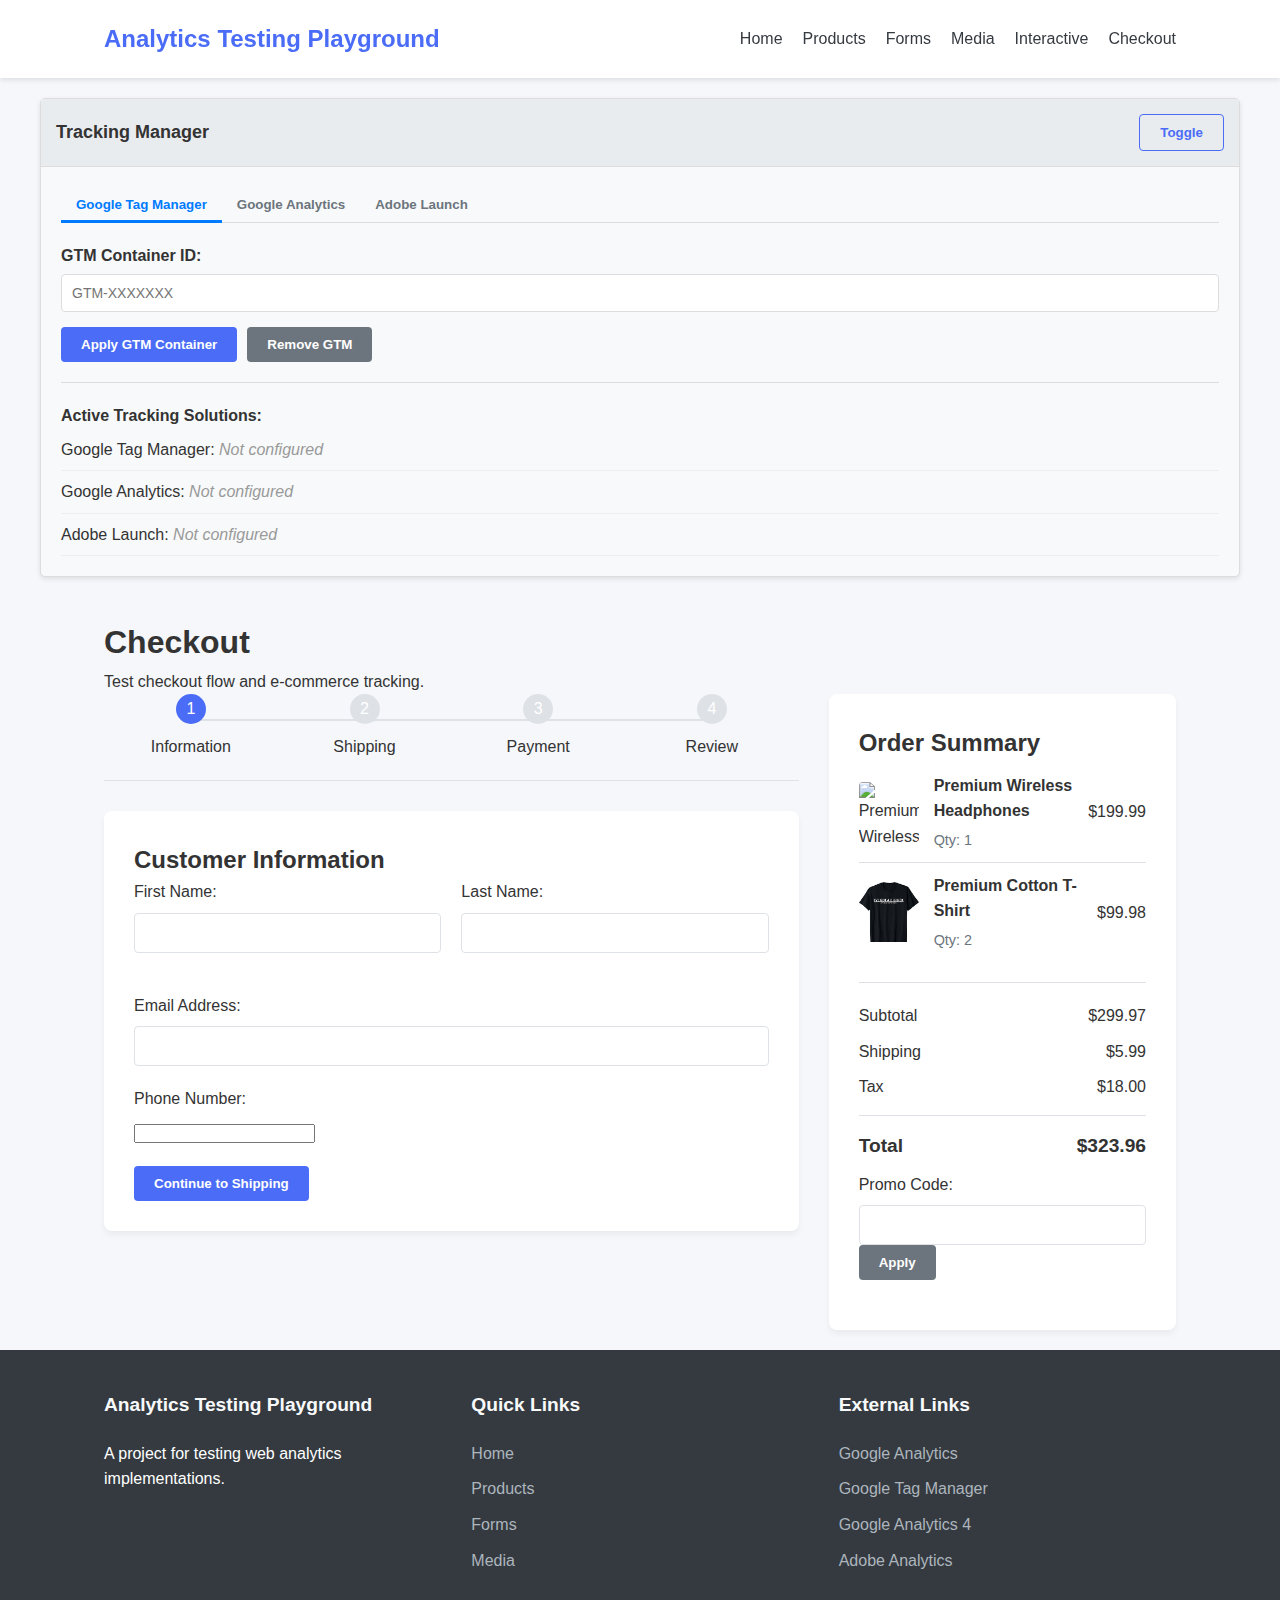
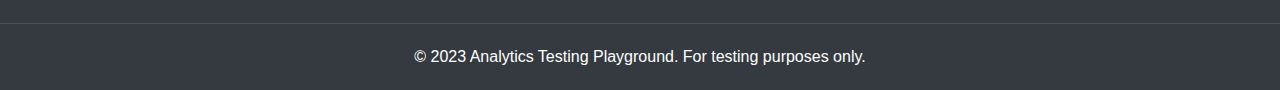
==== pages/checkout.html @ b7e125e6 "commit" ====
<!DOCTYPE html>
<html lang="en">

<head>
    <meta charset="UTF-8">
    <meta name="viewport" content="width=device-width, initial-scale=1.0">
    <title>Checkout - Analytics Testing Playground</title>
    <script>
        // Initialize dataLayer immediately at the top of the page
        window.dataLayer = window.dataLayer || [];

        // Add diagnostic push to verify dataLayer is working
        window.dataLayer.push({
            'event': 'page_init',
            'page_type': document.title || 'unknown'
        });

        // Override trackEvent function to provide visibility
        var originalTrackEvent;

        // Add the override after DOM is loaded
        document.addEventListener('DOMContentLoaded', function () {
            // Store original trackEvent function if it exists
            if (window.trackEvent) {
                originalTrackEvent = window.trackEvent;
            }

            // Create a diagnostic version that will show us exactly what's happening
            window.trackEvent = function (category, action, label) {
                console.log('🔍 DEBUG: trackEvent called with:', { category, action, label });

                // Always push to dataLayer regardless of cookie settings
                console.log('🔍 DEBUG: Pushing to dataLayer...');
                window.dataLayer.push({
                    'event': 'custom_event',
                    'event_category': category,
                    'event_action': action,
                    'event_label': label
                });
                console.log('🔍 DEBUG: dataLayer after push:', JSON.parse(JSON.stringify(window.dataLayer)));

                // Call original function if it existed
                if (originalTrackEvent) {
                    console.log('🔍 DEBUG: Calling original trackEvent...');
                    originalTrackEvent(category, action, label);
                }
            };

            console.log('🔍 DEBUG: trackEvent function overridden for diagnostics');
            console.log('🔍 DEBUG: Current dataLayer:', JSON.parse(JSON.stringify(window.dataLayer)));
        });
    </script>


    <link rel="stylesheet" href="../styles/main.css">
    <!-- Tracking Manager CSS -->
    <style>
        /* Tracking Manager Styles */
        .tracking-manager {
            background-color: #f8f9fa;
            border: 1px solid #ddd;
            border-radius: 5px;
            margin: 20px auto;
            max-width: 1200px;
            box-shadow: 0 2px 5px rgba(0, 0, 0, 0.1);
            font-family: Arial, sans-serif;
        }

        .tracking-manager-header {
            background-color: #e9ecef;
            padding: 15px;
            border-bottom: 1px solid #ddd;
            display: flex;
            justify-content: space-between;
            align-items: center;
        }

        .tracking-manager-header h2 {
            margin: 0;
            font-size: 18px;
            color: #333;
        }

        .tracking-manager-content {
            padding: 20px;
        }

        .tracking-manager .tabs {
            margin-bottom: 20px;
        }

        .tracking-manager .tab-nav {
            display: flex;
            border-bottom: 1px solid #ddd;
            margin-bottom: 20px;
        }

        .tracking-manager .tab-button {
            background: none;
            border: none;
            padding: 10px 15px;
            cursor: pointer;
            font-weight: bold;
            color: #6c757d;
            position: relative;
        }

        .tracking-manager .tab-button.active {
            color: #007bff;
        }

        .tracking-manager .tab-button.active::after {
            content: '';
            position: absolute;
            bottom: -1px;
            left: 0;
            right: 0;
            height: 3px;
            background-color: #007bff;
        }

        .tracking-manager .tab-content {
            display: none;
        }

        .tracking-manager .tab-content.active {
            display: block;
        }

        .tracking-manager .form-group {
            margin-bottom: 15px;
        }

        .tracking-manager label {
            display: block;
            margin-bottom: 5px;
            font-weight: bold;
        }

        .tracking-manager input[type="text"] {
            width: 100%;
            padding: 10px;
            border: 1px solid #ddd;
            border-radius: 4px;
            font-size: 14px;
        }

        .tracking-manager .form-actions {
            display: flex;
            gap: 10px;
            margin-top: 15px;
        }

        .tracking-manager-status {
            margin-top: 20px;
            padding-top: 20px;
            border-top: 1px solid #ddd;
        }

        .tracking-manager-status h3 {
            margin-top: 0;
            font-size: 16px;
        }

        .tracking-manager-status ul {
            list-style: none;
            padding: 0;
        }

        .tracking-manager-status li {
            padding: 8px 0;
            border-bottom: 1px solid #eee;
        }

        .tracking-manager-status span {
            font-style: italic;
            color: #999;
        }
    </style>

    <!-- Tracking Manager JS -->
    <script>
        // Tracking Manager for Analytics Testing Playground
        (function () {
            // Initialize tracking manager after DOM is fully loaded
            document.addEventListener('DOMContentLoaded', function () {
                initTrackingManager();
            });

            function initTrackingManager() {
                // Insert tracking management UI after header
                insertTrackingManagerUI();

                // Load previously saved tracking configurations
                loadTrackingConfigurations();

                // Initialize event listeners
                initEventListeners();

                // Initialize Adobe Client Data Layer if it doesn't exist
                if (typeof adobeDataLayer === 'undefined') {
                    window.adobeDataLayer = window.adobeDataLayer || [];
                }

                // Initialize dataLayer if it doesn't exist
                if (typeof dataLayer === 'undefined') {
                    window.dataLayer = window.dataLayer || [];
                }
            }

            function insertTrackingManagerUI() {
                const header = document.querySelector('header');
                if (!header) return;

                const trackingManagerHTML = `
                <div id="tracking-manager" class="tracking-manager">
                    <div class="tracking-manager-header">
                        <h2>Tracking Manager</h2>
                        <button id="toggle-tracking-manager" class="btn tertiary">Toggle</button>
                    </div>
                    <div class="tracking-manager-content">
                        <div class="tabs">
                            <div class="tab-nav">
                                <button class="tab-button active" data-tab="tab-gtm">Google Tag Manager</button>
                                <button class="tab-button" data-tab="tab-ga">Google Analytics</button>
                                <button class="tab-button" data-tab="tab-adobe">Adobe Launch</button>
                            </div>
                            <div class="tab-content active" id="tab-gtm">
                                <form id="gtm-form">
                                    <div class="form-group">
                                        <label for="gtm-container-id">GTM Container ID:</label>
                                        <input type="text" id="gtm-container-id" name="gtmContainerId" placeholder="GTM-XXXXXXX">
                                    </div>
                                    <div class="form-actions">
                                        <button type="submit" class="btn primary">Apply GTM Container</button>
                                        <button type="button" id="remove-gtm" class="btn secondary">Remove GTM</button>
                                    </div>
                                </form>
                            </div>
                            <div class="tab-content" id="tab-ga">
                                <form id="ga-form">
                                    <div class="form-group">
                                        <label for="ga-measurement-id">GA4 Measurement ID:</label>
                                        <input type="text" id="ga-measurement-id" name="gaMeasurementId" placeholder="G-XXXXXXXXXX">
                                    </div>
                                    <div class="form-actions">
                                        <button type="submit" class="btn primary">Apply GA4 Measurement</button>
                                        <button type="button" id="remove-ga" class="btn secondary">Remove GA</button>
                                    </div>
                                </form>
                            </div>
                            <div class="tab-content" id="tab-adobe">
                                <form id="adobe-form">
                                    <div class="form-group">
                                        <label for="adobe-launch-url">Adobe Launch Script URL:</label>
                                        <input type="text" id="adobe-launch-url" name="adobeLaunchUrl" placeholder="//assets.adobedtm.com/...">
                                    </div>
                                    <div class="form-actions">
                                        <button type="submit" class="btn primary">Apply Adobe Launch</button>
                                        <button type="button" id="remove-adobe" class="btn secondary">Remove Adobe</button>
                                    </div>
                                </form>
                            </div>
                        </div>
                        <div class="tracking-manager-status">
                            <h3>Active Tracking Solutions:</h3>
                            <ul id="active-tracking">
                                <li id="gtm-status">Google Tag Manager: <span>Not configured</span></li>
                                <li id="ga-status">Google Analytics: <span>Not configured</span></li>
                                <li id="adobe-status">Adobe Launch: <span>Not configured</span></li>
                            </ul>
                        </div>
                    </div>
                </div>
            `;

                // Create the tracking manager element
                const trackingManager = document.createElement('div');
                trackingManager.innerHTML = trackingManagerHTML;

                // Insert after header
                header.parentNode.insertBefore(trackingManager, header.nextSibling);
            }

            function initEventListeners() {
                // Toggle tracking manager visibility
                const toggleButton = document.getElementById('toggle-tracking-manager');
                if (toggleButton) {
                    toggleButton.addEventListener('click', function () {
                        const content = document.querySelector('.tracking-manager-content');
                        if (content) {
                            content.style.display = content.style.display === 'none' ? 'block' : 'none';
                        }
                    });
                }

                // Tab functionality
                const tabButtons = document.querySelectorAll('.tracking-manager .tab-button');
                const tabContents = document.querySelectorAll('.tracking-manager .tab-content');

                tabButtons.forEach(button => {
                    button.addEventListener('click', function () {
                        const tabId = this.getAttribute('data-tab');

                        // Deactivate all tabs
                        tabButtons.forEach(btn => btn.classList.remove('active'));
                        tabContents.forEach(content => content.classList.remove('active'));

                        // Activate clicked tab
                        this.classList.add('active');
                        document.getElementById(tabId).classList.add('active');
                    });
                });

                // GTM form submission
                const gtmForm = document.getElementById('gtm-form');
                if (gtmForm) {
                    gtmForm.addEventListener('submit', function (e) {
                        e.preventDefault();
                        const containerId = document.getElementById('gtm-container-id').value.trim();
                        if (containerId) {
                            applyGTMContainer(containerId);
                            saveTrackingConfiguration('gtm', containerId);
                        }
                    });
                }

                // GA form submission
                const gaForm = document.getElementById('ga-form');
                if (gaForm) {
                    gaForm.addEventListener('submit', function (e) {
                        e.preventDefault();
                        const measurementId = document.getElementById('ga-measurement-id').value.trim();
                        if (measurementId) {
                            applyGAMeasurement(measurementId);
                            saveTrackingConfiguration('ga', measurementId);
                        }
                    });
                }

                // Adobe form submission
                const adobeForm = document.getElementById('adobe-form');
                if (adobeForm) {
                    adobeForm.addEventListener('submit', function (e) {
                        e.preventDefault();
                        const launchUrl = document.getElementById('adobe-launch-url').value.trim();
                        if (launchUrl) {
                            applyAdobeLaunch(launchUrl);
                            saveTrackingConfiguration('adobe', launchUrl);
                        }
                    });
                }

                // Remove buttons
                const removeGTM = document.getElementById('remove-gtm');
                if (removeGTM) {
                    removeGTM.addEventListener('click', function () {
                        removeTrackingTool('gtm');
                    });
                }

                const removeGA = document.getElementById('remove-ga');
                if (removeGA) {
                    removeGA.addEventListener('click', function () {
                        removeTrackingTool('ga');
                    });
                }

                const removeAdobe = document.getElementById('remove-adobe');
                if (removeAdobe) {
                    removeAdobe.addEventListener('click', function () {
                        removeTrackingTool('adobe');
                    });
                }
            }

            function applyGTMContainer(containerId) {
                // Remove existing GTM if any
                removeScriptById('gtm-script');
                removeScriptById('gtm-noscript');

                // Add GTM script to head
                const gtmScript = document.createElement('script');
                gtmScript.id = 'gtm-script';
                gtmScript.innerHTML = `
                (function(w,d,s,l,i){w[l]=w[l]||[];w[l].push({'gtm.start':
                new Date().getTime(),event:'gtm.js'});var f=d.getElementsByTagName(s)[0],
                j=d.createElement(s),dl=l!='dataLayer'?'&l='+l:'';j.async=true;j.src=
                'https://www.googletagmanager.com/gtm.js?id='+i+dl;f.parentNode.insertBefore(j,f);
                })(window,document,'script','dataLayer','${containerId}');
            `;
                document.head.appendChild(gtmScript);

                // Add GTM noscript to body
                const gtmNoscript = document.createElement('noscript');
                gtmNoscript.id = 'gtm-noscript';
                gtmNoscript.innerHTML = `
                <iframe src="https://www.googletagmanager.com/ns.html?id=${containerId}"
                height="0" width="0" style="display:none;visibility:hidden"></iframe>
            `;
                document.body.insertBefore(gtmNoscript, document.body.firstChild);

                // Update status
                updateTrackingStatus('gtm', containerId);
            }

            function applyGAMeasurement(measurementId) {
                // Remove existing GA if any
                removeScriptById('ga-script');

                // Add GA script to head
                const gaScript = document.createElement('script');
                gaScript.id = 'ga-script';
                gaScript.async = true;
                gaScript.src = `https://www.googletagmanager.com/gtag/js?id=${measurementId}`;
                document.head.appendChild(gaScript);

                // Add GA configuration script
                const gaConfigScript = document.createElement('script');
                gaConfigScript.id = 'ga-config-script';
                gaConfigScript.innerHTML = `
                window.dataLayer = window.dataLayer || [];
                function gtag(){dataLayer.push(arguments);}
                gtag('js', new Date());
                gtag('config', '${measurementId}');
            `;
                document.head.appendChild(gaConfigScript);

                // Update status
                updateTrackingStatus('ga', measurementId);
            }

            function applyAdobeLaunch(launchUrl) {
                // Remove existing Adobe if any
                removeScriptById('adobe-script');

                // Add Adobe Launch script to head
                const adobeScript = document.createElement('script');
                adobeScript.id = 'adobe-script';
                adobeScript.src = launchUrl;
                adobeScript.async = true;
                document.head.appendChild(adobeScript);

                // Initialize Adobe Client Data Layer if it doesn't exist
                if (typeof adobeDataLayer === 'undefined') {
                    const adobeDataLayerScript = document.createElement('script');
                    adobeDataLayerScript.id = 'adobe-datalayer-script';
                    adobeDataLayerScript.innerHTML = `
                    window.adobeDataLayer = window.adobeDataLayer || [];
                `;
                    document.head.insertBefore(adobeDataLayerScript, adobeScript);
                }

                // Update status
                updateTrackingStatus('adobe', launchUrl);
            }

            function removeTrackingTool(tool) {
                switch (tool) {
                    case 'gtm':
                        removeScriptById('gtm-script');
                        removeScriptById('gtm-noscript');
                        updateTrackingStatus('gtm', null);
                        break;
                    case 'ga':
                        removeScriptById('ga-script');
                        removeScriptById('ga-config-script');
                        updateTrackingStatus('ga', null);
                        break;
                    case 'adobe':
                        removeScriptById('adobe-script');
                        removeScriptById('adobe-datalayer-script');
                        updateTrackingStatus('adobe', null);
                        break;
                }

                // Remove from local storage
                removeTrackingConfiguration(tool);
            }

            function removeScriptById(id) {
                const script = document.getElementById(id);
                if (script) {
                    script.parentNode.removeChild(script);
                }
            }

            function updateTrackingStatus(tool, value) {
                const statusElement = document.getElementById(`${tool}-status`);
                if (statusElement) {
                    const statusText = statusElement.querySelector('span');
                    if (statusText) {
                        if (value) {
                            statusText.textContent = value;
                            statusText.style.color = 'green';
                        } else {
                            statusText.textContent = 'Not configured';
                            statusText.style.color = '';
                        }
                    }
                }
            }

            function saveTrackingConfiguration(tool, value) {
                const configurations = JSON.parse(localStorage.getItem('trackingConfigurations') || '{}');
                configurations[tool] = value;
                localStorage.setItem('trackingConfigurations', JSON.stringify(configurations));
            }

            function removeTrackingConfiguration(tool) {
                const configurations = JSON.parse(localStorage.getItem('trackingConfigurations') || '{}');
                if (configurations[tool]) {
                    delete configurations[tool];
                    localStorage.setItem('trackingConfigurations', JSON.stringify(configurations));
                }
            }

            function loadTrackingConfigurations() {
                const configurations = JSON.parse(localStorage.getItem('trackingConfigurations') || '{}');

                // Apply saved configurations
                if (configurations.gtm) {
                    document.getElementById('gtm-container-id').value = configurations.gtm;
                    applyGTMContainer(configurations.gtm);
                }

                if (configurations.ga) {
                    document.getElementById('ga-measurement-id').value = configurations.ga;
                    applyGAMeasurement(configurations.ga);
                }

                if (configurations.adobe) {
                    document.getElementById('adobe-launch-url').value = configurations.adobe;
                    applyAdobeLaunch(configurations.adobe);
                }
            }
        })();

        // Enhanced tracking function that sends events to all configured tracking tools
        window.trackEvent = function (category, action, label) {
            // Check if analytics cookies are accepted
            const cookiePreferences = JSON.parse(localStorage.getItem('cookiePreferences') || '{"essential":true,"analytics":false,"marketing":false}');

            if (!cookiePreferences.analytics) {
                console.log('Analytics tracking disabled by user preferences');
                return;
            }

            // Log the event to console (for debugging)
            console.log('Track Event:', { category, action, label });

            // Google Analytics via gtag
            if (typeof gtag === 'function') {
                gtag('event', action, {
                    'event_category': category,
                    'event_label': label
                });
            }

            // Google Tag Manager via dataLayer
            if (typeof dataLayer !== 'undefined') {
                dataLayer.push({
                    'event': 'custom_event',
                    'event_category': category,
                    'event_action': action,
                    'event_label': label
                });
            }

            // Adobe Analytics via Adobe Client Data Layer
            if (typeof adobeDataLayer !== 'undefined') {
                adobeDataLayer.push({
                    'event': 'custom_event',
                    'eventInfo': {
                        'category': category,
                        'action': action,
                        'label': label
                    }
                });
            }
        };
    </script>
</head>

<body>
    <!-- Add your Tag Manager noscript here -->

    <header>
        <nav>
            <div class="logo">Analytics Testing Playground</div>
            <ul class="nav-links">
                <li><a href="../index.html" data-nav-item="home">Home</a></li>
                <li><a href="products.html" data-nav-item="products">Products</a></li>
                <li><a href="forms.html" data-nav-item="forms">Forms</a></li>
                <li><a href="media.html" data-nav-item="media">Media</a></li>
                <li><a href="interactive.html" data-nav-item="interactive">Interactive</a></li>
                <li><a href="checkout.html" data-nav-item="checkout">Checkout</a></li>
            </ul>
            <div class="hamburger">
                <span></span>
                <span></span>
                <span></span>
            </div>
        </nav>
    </header>

    <main>
        <section class="page-header">
            <h1>Checkout</h1>
            <p>Test checkout flow and e-commerce tracking.</p>
        </section>

        <div class="checkout-container">
            <div class="checkout-form-container">
                <div class="checkout-steps">
                    <div class="checkout-step active" data-step="1">
                        <div class="step-number">1</div>
                        <div class="step-label">Information</div>
                    </div>
                    <div class="checkout-step" data-step="2">
                        <div class="step-number">2</div>
                        <div class="step-label">Shipping</div>
                    </div>
                    <div class="checkout-step" data-step="3">
                        <div class="step-number">3</div>
                        <div class="step-label">Payment</div>
                    </div>
                    <div class="checkout-step" data-step="4">
                        <div class="step-number">4</div>
                        <div class="step-label">Review</div>
                    </div>
                </div>

                <form class="checkout-form">
                    <!-- Step 1: Customer Information -->
                    <div class="checkout-section" data-step="1">
                        <h2>Customer Information</h2>

                        <div class="form-row">
                            <div class="form-col">
                                <div class="form-group">
                                    <label for="first-name">First Name:</label>
                                    <input type="text" id="first-name" name="firstName" required>
                                </div>
                            </div>
                            <div class="form-col">
                                <div class="form-group">
                                    <label for="last-name">Last Name:</label>
                                    <input type="text" id="last-name" name="lastName" required>
                                </div>
                            </div>
                        </div>

                        <div class="form-group">
                            <label for="email">Email Address:</label>
                            <input type="email" id="email" name="email" required>
                        </div>

                        <div class="form-group">
                            <label for="phone">Phone Number:</label>
                            <input type="tel" id="phone" name="phone">
                        </div>

                        <div class="form-actions">
                            <button type="button" class="btn primary continue-btn" data-next-step="2">Continue to
                                Shipping</button>
                        </div>
                    </div>

                    <!-- Step 2: Shipping Information -->
                    <div class="checkout-section" data-step="2" style="display: none;">
                        <h2>Shipping Information</h2>

                        <div class="form-group">
                            <label for="address">Street Address:</label>
                            <input type="text" id="address" name="address" required>
                        </div>

                        <div class="form-group">
                            <label for="address2">Apartment, suite, etc. (optional):</label>
                            <input type="text" id="address2" name="address2">
                        </div>

                        <div class="form-row">
                            <div class="form-col">
                                <div class="form-group">
                                    <label for="city">City:</label>
                                    <input type="text" id="city" name="city" required>
                                </div>
                            </div>
                            <div class="form-col">
                                <div class="form-group">
                                    <label for="state">State/Province:</label>
                                    <input type="text" id="state" name="state" required>
                                </div>
                            </div>
                        </div>

                        <div class="form-row">
                            <div class="form-col">
                                <div class="form-group">
                                    <label for="zip">ZIP/Postal Code:</label>
                                    <input type="text" id="zip" name="zip" required>
                                </div>
                            </div>
                            <div class="form-col">
                                <div class="form-group">
                                    <label for="country">Country:</label>
                                    <select id="country" name="country" required>
                                        <option value="">Select a country</option>
                                        <option value="US">United States</option>
                                        <option value="CA">Canada</option>
                                        <option value="UK">United Kingdom</option>
                                        <option value="AU">Australia</option>
                                        <option value="Other">Other</option>
                                    </select>
                                </div>
                            </div>
                        </div>

                        <div class="shipping-options">
                            <h3>Shipping Method</h3>

                            <div class="shipping-option">
                                <input type="radio" id="shipping-standard" name="shippingMethod" value="standard"
                                    checked>
                                <label for="shipping-standard">
                                    <div class="shipping-option-info">
                                        <div class="shipping-option-name">Standard Shipping</div>
                                        <div class="shipping-option-description">3-5 business days</div>
                                    </div>
                                    <div class="shipping-option-price">$5.99</div>
                                </label>
                            </div>

                            <div class="shipping-option">
                                <input type="radio" id="shipping-express" name="shippingMethod" value="express">
                                <label for="shipping-express">
                                    <div class="shipping-option-info">
                                        <div class="shipping-option-name">Express Shipping</div>
                                        <div class="shipping-option-description">1-2 business days</div>
                                    </div>
                                    <div class="shipping-option-price">$12.99</div>
                                </label>
                            </div>

                            <div class="shipping-option">
                                <input type="radio" id="shipping-overnight" name="shippingMethod" value="overnight">
                                <label for="shipping-overnight">
                                    <div class="shipping-option-info">
                                        <div class="shipping-option-name">Overnight Shipping</div>
                                        <div class="shipping-option-description">Next business day</div>
                                    </div>
                                    <div class="shipping-option-price">$24.99</div>
                                </label>
                            </div>
                        </div>

                        <div class="form-actions">
                            <button type="button" class="btn secondary back-btn" data-prev-step="1">Back</button>
                            <button type="button" class="btn primary continue-btn" data-next-step="3">Continue to
                                Payment</button>
                        </div>
                    </div>

                    <!-- Step 3: Payment Information -->
                    <div class="checkout-section" data-step="3" style="display: none;">
                        <h2>Payment Information</h2>

                        <div class="payment-methods">
                            <div class="payment-method">
                                <input type="radio" id="payment-credit" name="paymentMethod" value="credit" checked>
                                <label for="payment-credit">Credit Card</label>
                            </div>

                            <div class="payment-method">
                                <input type="radio" id="payment-paypal" name="paymentMethod" value="paypal">
                                <label for="payment-paypal">PayPal</label>
                            </div>

                            <div class="payment-method">
                                <input type="radio" id="payment-apple" name="paymentMethod" value="apple">
                                <label for="payment-apple">Apple Pay</label>
                            </div>
                        </div>

                        <div class="payment-details" id="credit-card-details">
                            <div class="form-group">
                                <label for="card-number">Card Number:</label>
                                <input type="text" id="card-number" name="cardNumber" placeholder="**** **** **** ****">
                            </div>

                            <div class="form-row">
                                <div class="form-col">
                                    <div class="form-group">
                                        <label for="card-expiry">Expiration Date:</label>
                                        <input type="text" id="card-expiry" name="cardExpiry" placeholder="MM/YY">
                                    </div>
                                </div>
                                <div class="form-col">
                                    <div class="form-group">
                                        <label for="card-cvc">CVC:</label>
                                        <input type="text" id="card-cvc" name="cardCvc" placeholder="***">
                                    </div>
                                </div>
                            </div>

                            <div class="form-group">
                                <label for="card-name">Name on Card:</label>
                                <input type="text" id="card-name" name="cardName">
                            </div>
                        </div>

                        <div class="payment-details" id="paypal-details" style="display: none;">
                            <p>You will be redirected to PayPal to complete your payment.</p>
                        </div>

                        <div class="payment-details" id="apple-pay-details" style="display: none;">
                            <p>You will be prompted to complete your payment with Apple Pay.</p>
                        </div>

                        <div class="form-group checkbox">
                            <input type="checkbox" id="save-payment" name="savePayment">
                            <label for="save-payment">Save payment information for future purchases</label>
                        </div>

                        <div class="form-actions">
                            <button type="button" class="btn secondary back-btn" data-prev-step="2">Back</button>
                            <button type="button" class="btn primary continue-btn" data-next-step="4">Review
                                Order</button>
                        </div>
                    </div>

                    <!-- Step 4: Order Review -->
                    <div class="checkout-section" data-step="4" style="display: none;">
                        <h2>Review Your Order</h2>

                        <div class="order-review">
                            <div class="review-section">
                                <h3>Customer Information</h3>
                                <div class="review-details" id="customer-review">
                                    <!-- Will be filled with JavaScript -->
                                </div>
                                <button type="button" class="btn tertiary edit-btn" data-edit-step="1">Edit</button>
                            </div>

                            <div class="review-section">
                                <h3>Shipping Information</h3>
                                <div class="review-details" id="shipping-review">
                                    <!-- Will be filled with JavaScript -->
                                </div>
                                <button type="button" class="btn tertiary edit-btn" data-edit-step="2">Edit</button>
                            </div>

                            <div class="review-section">
                                <h3>Payment Information</h3>
                                <div class="review-details" id="payment-review">
                                    <!-- Will be filled with JavaScript -->
                                </div>
                                <button type="button" class="btn tertiary edit-btn" data-edit-step="3">Edit</button>
                            </div>
                        </div>

                        <div class="form-group checkbox">
                            <input type="checkbox" id="terms" name="terms" required>
                            <label for="terms">I agree to the <a href="#" data-modal="terms-modal"
                                    class="modal-trigger">terms and conditions</a></label>
                        </div>

                        <div class="form-actions">
                            <button type="button" class="btn secondary back-btn" data-prev-step="3">Back</button>
                            <button type="submit" class="btn primary">Complete Order</button>
                        </div>
                    </div>
                </form>
            </div>

            <div class="checkout-summary">
                <h2>Order Summary</h2>

                <div class="checkout-products">
                    <div class="checkout-product" data-product-id="prod-001">
                        <div class="product-image">
                            <img src="https://encrypted-tbn0.gstatic.com/images?q=tbn:ANd9GcTxpq3slfL_9AITuMpZ62OlkPRglrHZoWPoUA&s"
                                alt="Premium Wireless Headphones">
                        </div>
                        <div class="product-details">
                            <h4>Premium Wireless Headphones</h4>
                            <div class="product-quantity">Qty: 1</div>
                        </div>
                        <div class="product-subtotal">$199.99</div>
                    </div>

                    <div class="checkout-product" data-product-id="prod-003">
                        <div class="product-image">
                            <img src="[data-uri]"
                                alt="Premium Cotton T-Shirt">
                        </div>
                        <div class="product-details">
                            <h4>Premium Cotton T-Shirt</h4>
                            <div class="product-quantity">Qty: 2</div>
                        </div>
                        <div class="product-subtotal">$99.98</div>
                    </div>
                </div>

                <div class="checkout-totals">
                    <div class="checkout-row">
                        <div>Subtotal</div>
                        <div>$299.97</div>
                    </div>
                    <div class="checkout-row">
                        <div>Shipping</div>
                        <div id="shipping-cost">$5.99</div>
                    </div>
                    <div class="checkout-row">
                        <div>Tax</div>
                        <div>$18.00</div>
                    </div>
                    <div class="checkout-row total">
                        <div>Total</div>
                        <div id="order-total">$323.96</div>
                    </div>
                </div>

                <div class="promo-code">
                    <div class="form-group">
                        <label for="promo">Promo Code:</label>
                        <div class="promo-input">
                            <input type="text" id="promo" name="promo">
                            <button type="button" class="btn secondary" id="apply-promo">Apply</button>
                        </div>
                    </div>
                </div>
            </div>
        </div>
    </main>

    <footer>
        <div class="footer-content">
            <div class="footer-section">
                <h3>Analytics Testing Playground</h3>
                <p>A project for testing web analytics implementations.</p>
            </div>
            <div class="footer-section">
                <h3>Quick Links</h3>
                <ul>
                    <li><a href="../index.html" data-footer-link="home">Home</a></li>
                    <li><a href="products.html" data-footer-link="products">Products</a></li>
                    <li><a href="forms.html" data-footer-link="forms">Forms</a></li>
                    <li><a href="media.html" data-footer-link="media">Media</a></li>
                </ul>
            </div>
            <div class="footer-section">
                <h3>External Links</h3>
                <ul>
                    <li><a href="https://www.google.com/analytics/" target="_blank"
                            data-external-link="google-analytics">Google Analytics</a></li>
                    <li><a href="https://tagmanager.google.com/" target="_blank" data-external-link="gtm">Google Tag
                            Manager</a></li>
                    <li><a href="https://analytics.google.com/" target="_blank" data-external-link="ga4">Google
                            Analytics 4</a></li>
                    <li><a href="https://www.adobe.com/analytics/adobe-analytics.html" target="_blank"
                            data-external-link="adobe">Adobe Analytics</a></li>
                </ul>
            </div>
        </div>
        <div class="footer-bottom">
            <p>&copy; 2023 Analytics Testing Playground. For testing purposes only.</p>
        </div>
    </footer>

    <div class="modal" id="terms-modal">
        <div class="modal-content">
            <button class="modal-close">&times;</button>
            <div class="modal-header">
                <h3>Terms and Conditions</h3>
            </div>
            <div class="modal-body">
                <p>This is a sample terms and conditions document for the Analytics Testing Playground.</p>
                <p>In a real implementation, this would contain detailed information about the terms of service, return
                    policy, privacy policy, etc.</p>
                <p>For this testing environment, no actual purchases are being made and no personal data is being stored
                    outside of your local browser storage.</p>
            </div>
            <div class="modal-footer">
                <button class="btn primary modal-close">Close</button>
            </div>
        </div>
    </div>

    <script>
        document.addEventListener('DOMContentLoaded', function () {
            // Checkout step navigation
            const continueButtons = document.querySelectorAll('.continue-btn');
            const backButtons = document.querySelectorAll('.back-btn');
            const editButtons = document.querySelectorAll('.edit-btn');
            const checkoutSections = document.querySelectorAll('.checkout-section');

            // Continue to next step
            continueButtons.forEach(button => {
                button.addEventListener('click', function () {
                    const nextStep = this.getAttribute('data-next-step');

                    // Hide all sections
                    checkoutSections.forEach(section => {
                        section.style.display = 'none';
                    });

                    // Show next section
                    document.querySelector(`.checkout-section[data-step="${nextStep}"]`).style.display = 'block';

                    // Update steps indicator
                    updateCheckoutSteps(nextStep);

                    // If going to review step, populate review sections
                    if (nextStep === '4') {
                        populateReviewSections();
                    }

                    // Track checkout step
                    if (typeof trackEvent === 'function') {
                        trackEvent('checkout', 'view_step', `Step ${nextStep}`);
                    }
                });
            });

            // Go back to previous step
            backButtons.forEach(button => {
                button.addEventListener('click', function () {
                    const prevStep = this.getAttribute('data-prev-step');

                    // Hide all sections
                    checkoutSections.forEach(section => {
                        section.style.display = 'none';
                    });

                    // Show previous section
                    document.querySelector(`.checkout-section[data-step="${prevStep}"]`).style.display = 'block';

                    // Update steps indicator
                    updateCheckoutSteps(prevStep);

                    // Track checkout step
                    if (typeof trackEvent === 'function') {
                        trackEvent('checkout', 'view_step', `Step ${prevStep}`);
                    }
                });
            });

            // Edit a specific step
            editButtons.forEach(button => {
                button.addEventListener('click', function () {
                    const editStep = this.getAttribute('data-edit-step');

                    // Hide all sections
                    checkoutSections.forEach(section => {
                        section.style.display = 'none';
                    });

                    // Show edit section
                    document.querySelector(`.checkout-section[data-step="${editStep}"]`).style.display = 'block';

                    // Update steps indicator
                    updateCheckoutSteps(editStep);

                    // Track edit action
                    if (typeof trackEvent === 'function') {
                        trackEvent('checkout', 'edit_step', `Step ${editStep}`);
                    }
                });
            });

            // Update checkout steps indicator
            function updateCheckoutSteps(currentStep) {
                const steps = document.querySelectorAll('.checkout-step');

                steps.forEach(step => {
                    const stepNumber = step.getAttribute('data-step');

                    if (stepNumber < currentStep) {
                        step.classList.add('completed');
                        step.classList.remove('active');
                    } else if (stepNumber === currentStep) {
                        step.classList.add('active');
                        step.classList.remove('completed');
                    } else {
                        step.classList.remove('active');
                        step.classList.remove('completed');
                    }
                });
            }

            // Populate review sections with form data
            function populateReviewSections() {
                // Customer information
                const firstName = document.getElementById('first-name').value;
                const lastName = document.getElementById('last-name').value;
                const email = document.getElementById('email').value;
                const phone = document.getElementById('phone').value;

                document.getElementById('customer-review').innerHTML = `
                    <p><strong>Name:</strong> ${firstName} ${lastName}</p>
                    <p><strong>Email:</strong> ${email}</p>
                    <p><strong>Phone:</strong> ${phone || 'Not provided'}</p>
                `;

                // Shipping information
                const address = document.getElementById('address').value;
                const address2 = document.getElementById('address2').value;
                const city = document.getElementById('city').value;
                const state = document.getElementById('state').value;
                const zip = document.getElementById('zip').value;
                const country = document.getElementById('country').value;
                const shippingMethod = document.querySelector('input[name="shippingMethod"]:checked').value;

                document.getElementById('shipping-review').innerHTML = `
                    <p><strong>Address:</strong> ${address}</p>
                    ${address2 ? `<p><strong>Address 2:</strong> ${address2}</p>` : ''}
                    <p><strong>City:</strong> ${city}</p>
                    <p><strong>State/Province:</strong> ${state}</p>
                    <p><strong>ZIP/Postal Code:</strong> ${zip}</p>
                    <p><strong>Country:</strong> ${country}</p>
                    <p><strong>Shipping Method:</strong> ${shippingMethod.charAt(0).toUpperCase() + shippingMethod.slice(1)}</p>
                `;

                // Payment information
                const paymentMethod = document.querySelector('input[name="paymentMethod"]:checked').value;
                let paymentDetails = '';

                if (paymentMethod === 'credit') {
                    const cardNumber = document.getElementById('card-number').value;
                    const lastFour = cardNumber.slice(-4);

                    paymentDetails = `
                        <p><strong>Payment Method:</strong> Credit Card</p>
                        <p><strong>Card Number:</strong> **** **** **** ${lastFour || '****'}</p>
                    `;
                } else {
                    paymentDetails = `
                        <p><strong>Payment Method:</strong> ${paymentMethod.charAt(0).toUpperCase() + paymentMethod.slice(1)}</p>
                    `;
                }

                document.getElementById('payment-review').innerHTML = paymentDetails;
            }

            // Payment method selection
            const paymentMethods = document.querySelectorAll('input[name="paymentMethod"]');
            const paymentDetails = document.querySelectorAll('.payment-details');

            paymentMethods.forEach(method => {
                method.addEventListener('change', function () {
                    const selectedMethod = this.value;

                    // Hide all payment details
                    paymentDetails.forEach(details => {
                        details.style.display = 'none';
                    });

                    // Show selected payment details
                    document.getElementById(`${selectedMethod}-details`).style.display = 'block';

                    // Track payment method selection
                    if (typeof trackEvent === 'function') {
                        trackEvent('checkout', 'select_payment', selectedMethod);
                    }
                });
            });

            // Shipping method selection
            const shippingMethods = document.querySelectorAll('input[name="shippingMethod"]');

            shippingMethods.forEach(method => {
                method.addEventListener('change', function () {
                    const selectedMethod = this.value;
                    let shippingCost = '0.00';

                    // Update shipping cost based on selected method
                    if (selectedMethod === 'standard') {
                        shippingCost = '5.99';
                    } else if (selectedMethod === 'express') {
                        shippingCost = '12.99';
                    } else if (selectedMethod === 'overnight') {
                        shippingCost = '24.99';
                    }

                    // Update shipping cost display
                    document.getElementById('shipping-cost').textContent = `$${shippingCost}`;

                    // Update order total
                    updateOrderTotal();

                    // Track shipping method selection
                    if (typeof trackEvent === 'function') {
                        trackEvent('checkout', 'select_shipping', selectedMethod);
                    }
                });
            });

            // Promo code application
            const applyPromoButton = document.getElementById('apply-promo');

            if (applyPromoButton) {
                applyPromoButton.addEventListener('click', function () {
                    const promoCode = document.getElementById('promo').value;

                    if (promoCode) {
                        // Simulate promo code application (10% discount)
                        const originalTotal = 323.96;
                        const discountAmount = (originalTotal * 0.1).toFixed(2);
                        const newTotal = (originalTotal - discountAmount).toFixed(2);

                        // Update order total
                        document.getElementById('order-total').textContent = `$${newTotal}`;

                        // Add discount row
                        const checkoutTotals = document.querySelector('.checkout-totals');
                        const totalRow = document.querySelector('.checkout-row.total');

                        // Check if discount row already exists
                        const existingDiscountRow = document.querySelector('.checkout-row.discount');

                        if (existingDiscountRow) {
                            existingDiscountRow.querySelector('div:last-child').textContent = `-$${discountAmount}`;
                        } else {
                            const discountRow = document.createElement('div');
                            discountRow.className = 'checkout-row discount';
                            discountRow.innerHTML = `
                                <div>Discount (${promoCode})</div>
                                <div>-$${discountAmount}</div>
                            `;

                            checkoutTotals.insertBefore(discountRow, totalRow);
                        }

                        // Track promo code application
                        if (typeof trackEvent === 'function') {
                            trackEvent('checkout', 'apply_promo', promoCode);
                        }

                        // Show success message
                        alert(`Promo code "${promoCode}" applied successfully! You saved $${discountAmount}.`);
                    } else {
                        alert('Please enter a promo code.');
                    }
                });
            }

            // Update order total based on shipping cost and any discounts
            function updateOrderTotal() {
                const subtotal = 299.97;
                const tax = 18.00;
                const shippingCost = parseFloat(document.getElementById('shipping-cost').textContent.replace('$', ''));

                // Check for any discounts
                const discountRow = document.querySelector('.checkout-row.discount');
                let discount = 0;

                if (discountRow) {
                    discount = parseFloat(discountRow.querySelector('div:last-child').textContent.replace('-$', ''));
                }

                const total = (subtotal + tax + shippingCost - discount).toFixed(2);

                document.getElementById('order-total').textContent = `$${total}`;
            }

            // Form submission
            const checkoutForm = document.querySelector('.checkout-form');

            if (checkoutForm) {
                checkoutForm.addEventListener('submit', function (e) {
                    e.preventDefault();

                    // Check if terms are accepted
                    const termsAccepted = document.getElementById('terms').checked;

                    if (!termsAccepted) {
                        alert('Please accept the terms and conditions to complete your order.');
                        return;
                    }

                    // Simulate order completion
                    const orderData = {
                        products: [
                            {
                                id: 'prod-001',
                                name: 'Premium Wireless Headphones',
                                price: 199.99,
                                quantity: 1
                            },
                            {
                                id: 'prod-003',
                                name: 'Premium Cotton T-Shirt',
                                price: 49.99,
                                quantity: 2
                            }
                        ],
                        subtotal: 299.97,
                        shipping: parseFloat(document.getElementById('shipping-cost').textContent.replace('$', '')),
                        tax: 18.00,
                        total: parseFloat(document.getElementById('order-total').textContent.replace('$', ''))
                    };

                    console.log('Order completed:', orderData);

                    // Track order completion
                    if (typeof trackEvent === 'function') {
                        trackEvent('checkout', 'complete_order', JSON.stringify(orderData));
                    }

                    // Show confirmation
                    alert('Thank you for your order! This is a test environment, so no actual order has been placed.');

                    // Redirect to confirmation page (in a real implementation)
                    // window.location.href = 'confirmation.html';
                });
            }

            // Modal functionality
            const modalTriggers = document.querySelectorAll('.modal-trigger');

            modalTriggers.forEach(trigger => {
                trigger.addEventListener('click', function (e) {
                    e.preventDefault();

                    const modalId = this.getAttribute('data-modal');
                    const modal = document.getElementById(modalId);

                    if (modal) {
                        modal.classList.add('active');

                        // Track modal open
                        if (typeof trackEvent === 'function') {
                            trackEvent('modal', 'open', modalId);
                        }
                    }
                });
            });

            const modalCloseButtons = document.querySelectorAll('.modal-close');

            modalCloseButtons.forEach(button => {
                button.addEventListener('click', function () {
                    const modal = this.closest('.modal');
                    modal.classList.remove('active');

                    // Track modal close
                    if (typeof trackEvent === 'function') {
                        trackEvent('modal', 'close', modal.id);
                    }
                });
            });

            // Close modal when clicking outside
            const modals = document.querySelectorAll('.modal');

            modals.forEach(modal => {
                modal.addEventListener('click', function (e) {
                    if (e.target === this) {
                        this.classList.remove('active');

                        // Track modal close
                        if (typeof trackEvent === 'function') {
                            trackEvent('modal', 'close_outside', this.id);
                        }
                    }
                });
            });
        });
    </script>
    <script src="../scripts/main.js"></script>
</body>

</html>
---- styles/main.css ----
/* Reset and Base Styles */
* {
    margin: 0;
    padding: 0;
    box-sizing: border-box;
}

:root {
    --primary-color: #4a6cf7;
    --secondary-color: #6c757d;
    --tertiary-color: #28a745;
    --danger-color: #dc3545;
    --light-color: #f8f9fa;
    --dark-color: #343a40;
    --text-color: #333;
    --border-color: #dee2e6;
    --border-radius: 4px;
    --transition: all 0.3s ease;
}

body {
    font-family: 'Segoe UI', Tahoma, Geneva, Verdana, sans-serif;
    line-height: 1.6;
    color: var(--text-color);
    background-color: #f5f7fa;
}

a {
    text-decoration: none;
    color: var(--primary-color);
    transition: var(--transition);
}

a:hover {
    color: #3a56d4;
}

ul {
    list-style: none;
}

img {
    max-width: 100%;
    height: auto;
}

/* Button Styles */
.btn {
    display: inline-block;
    padding: 10px 20px;
    border-radius: var(--border-radius);
    border: none;
    cursor: pointer;
    font-weight: 600;
    transition: var(--transition);
    text-align: center;
}

.primary {
    background-color: var(--primary-color);
    color: white;
}

.primary:hover {
    background-color: #3a56d4;
    color: white;
}

.secondary {
    background-color: var(--secondary-color);
    color: white;
}

.secondary:hover {
    background-color: #5a6268;
    color: white;
}

.tertiary {
    background-color: transparent;
    color: var(--primary-color);
    border: 1px solid var(--primary-color);
}

.tertiary:hover {
    background-color: var(--primary-color);
    color: white;
}

/* Header and Navigation */
header {
    background-color: white;
    box-shadow: 0 2px 5px rgba(0, 0, 0, 0.1);
    position: sticky;
    top: 0;
    z-index: 100;
}

nav {
    display: flex;
    justify-content: space-between;
    align-items: center;
    padding: 20px 5%;
    max-width: 1200px;
    margin: 0 auto;
}

.logo {
    font-size: 1.5rem;
    font-weight: 700;
    color: var(--primary-color);
}

.nav-links {
    display: flex;
    gap: 20px;
}

.nav-links a {
    color: var(--dark-color);
    font-weight: 500;
}

.nav-links a:hover {
    color: var(--primary-color);
}

.hamburger {
    display: none;
    flex-direction: column;
    cursor: pointer;
}

.hamburger span {
    width: 25px;
    height: 3px;
    background-color: var(--dark-color);
    margin: 2px 0;
    transition: var(--transition);
}

/* Main Content */
main {
    max-width: 1200px;
    margin: 0 auto;
    padding: 20px 5%;
}

/* Hero Section */
.hero {
    background: linear-gradient(135deg, #6a11cb 0%, #2575fc 100%);
    color: white;
    padding: 80px 20px;
    border-radius: 10px;
    margin-bottom: 40px;
    text-align: center;
}

.hero h1 {
    font-size: 2.5rem;
    margin-bottom: 20px;
}

.hero p {
    font-size: 1.1rem;
    margin-bottom: 30px;
    max-width: 700px;
    margin-left: auto;
    margin-right: auto;
}

.cta-buttons {
    display: flex;
    gap: 15px;
    justify-content: center;
}

/* Features Section */
.features {
    margin-bottom: 40px;
}

.features h2 {
    text-align: center;
    margin-bottom: 30px;
    font-size: 2rem;
}

.feature-grid {
    display: grid;
    grid-template-columns: repeat(auto-fit, minmax(250px, 1fr));
    gap: 25px;
}

.feature-card {
    background-color: white;
    border-radius: 8px;
    overflow: hidden;
    box-shadow: 0 4px 6px rgba(0, 0, 0, 0.1);
    transition: var(--transition);
}

.feature-card:hover {
    transform: translateY(-5px);
    box-shadow: 0 10px 15px rgba(0, 0, 0, 0.1);
}

.feature-card img {
    width: 100%;
    height: 200px;
    object-fit: cover;
}

.feature-card h3 {
    padding: 15px 15px 5px;
    font-size: 1.3rem;
}

.feature-card p {
    padding: 0 15px 15px;
    color: var(--secondary-color);
}

.feature-link {
    display: block;
    padding: 10px 15px;
    background-color: #f8f9fa;
    text-align: center;
    border-top: 1px solid var(--border-color);
    font-weight: 500;
}

/* Downloads Section */
.downloads {
    background-color: white;
    border-radius: 8px;
    padding: 30px;
    margin-bottom: 40px;
    box-shadow: 0 4px 6px rgba(0, 0, 0, 0.05);
}

.downloads h2 {
    margin-bottom: 15px;
}

.downloads p {
    margin-bottom: 25px;
}

.download-options {
    display: grid;
    grid-template-columns: repeat(auto-fit, minmax(220px, 1fr));
    gap: 20px;
}

.download-item {
    display: flex;
    align-items: center;
    padding: 15px;
    border: 1px solid var(--border-color);
    border-radius: var(--border-radius);
    transition: var(--transition);
    color: var(--text-color);
}

.download-item:hover {
    background-color: #f8f9fa;
    border-color: var(--primary-color);
}

.download-icon {
    background-color: var(--primary-color);
    color: white;
    width: 50px;
    height: 50px;
    display: flex;
    align-items: center;
    justify-content: center;
    border-radius: 5px;
    margin-right: 15px;
    font-weight: bold;
}

.download-info h4 {
    font-size: 1rem;
    margin-bottom: 5px;
}

.download-info p {
    font-size: 0.85rem;
    color: var(--secondary-color);
    margin-bottom: 0;
}

/* Newsletter Section */
.newsletter {
    background-color: #f8f9fa;
    border-radius: 8px;
    padding: 30px;
    margin-bottom: 40px;
    border: 1px solid var(--border-color);
}

.newsletter h2 {
    margin-bottom: 15px;
}

.newsletter p {
    margin-bottom: 25px;
}

.simple-form {
    max-width: 500px;
}

.form-group {
    margin-bottom: 20px;
}

.form-group label {
    display: block;
    margin-bottom: 8px;
    font-weight: 500;
}

.form-group input[type="email"],
.form-group input[type="text"] {
    width: 100%;
    padding: 10px;
    border: 1px solid var(--border-color);
    border-radius: var(--border-radius);
    font-size: 1rem;
}

.checkbox {
    display: flex;
    align-items: center;
}

.checkbox input {
    margin-right: 10px;
}

.checkbox label {
    margin-bottom: 0;
}

/* Footer */
footer {
    background-color: var(--dark-color);
    color: white;
    padding-top: 40px;
}

.footer-content {
    max-width: 1200px;
    margin: 0 auto;
    padding: 0 5%;
    display: grid;
    grid-template-columns: repeat(auto-fit, minmax(200px, 1fr));
    gap: 30px;
}

.footer-section h3 {
    font-size: 1.2rem;
    margin-bottom: 20px;
    color: #f8f9fa;
}

.footer-section ul li {
    margin-bottom: 10px;
}

.footer-section a {
    color: #adb5bd;
    transition: var(--transition);
}

.footer-section a:hover {
    color: white;
}

.footer-bottom {
    text-align: center;
    padding: 20px 0;
    margin-top: 40px;
    border-top: 1px solid #495057;
}

/* Cookie Consent */
.cookie-consent {
    position: fixed;
    bottom: 0;
    left: 0;
    right: 0;
    background-color: white;
    box-shadow: 0 -2px 10px rgba(0, 0, 0, 0.1);
    padding: 15px;
    z-index: 1000;
    display: none;
}

.cookie-content {
    max-width: 1200px;
    margin: 0 auto;
    display: flex;
    justify-content: space-between;
    align-items: center;
    flex-wrap: wrap;
    gap: 20px;
}

.cookie-content p {
    flex: 1;
    min-width: 300px;
}

.cookie-buttons {
    display: flex;
    gap: 10px;
}

/* Cookie Settings */
.cookie-settings {
    position: fixed;
    top: 0;
    left: 0;
    right: 0;
    bottom: 0;
    background-color: rgba(0, 0, 0, 0.5);
    display: flex;
    align-items: center;
    justify-content: center;
    z-index: 1001;
    display: none;
}

.cookie-settings-content {
    background-color: white;
    border-radius: 8px;
    padding: 30px;
    max-width: 600px;
    width: 90%;
}

.cookie-settings-content h2 {
    margin-bottom: 20px;
}

.cookie-types {
    margin-bottom: 30px;
}

.cookie-type {
    margin-bottom: 20px;
    padding-bottom: 20px;
    border-bottom: 1px solid var(--border-color);
}

.cookie-type:last-child {
    border-bottom: none;
}

.cookie-header {
    display: flex;
    justify-content: space-between;
    align-items: center;
    margin-bottom: 10px;
}

.toggle-switch {
    position: relative;
    display: inline-block;
    width: 50px;
    height: 24px;
}

.toggle-switch input {
    opacity: 0;
    width: 0;
    height: 0;
}

.toggle-switch label {
    position: absolute;
    cursor: pointer;
    top: 0;
    left: 0;
    right: 0;
    bottom: 0;
    background-color: #ccc;
    transition: .4s;
    border-radius: 34px;
}

.toggle-switch label:before {
    position: absolute;
    content: "";
    height: 16px;
    width: 16px;
    left: 4px;
    bottom: 4px;
    background-color: white;
    transition: .4s;
    border-radius: 50%;
}

.toggle-switch input:checked + label {
    background-color: var(--primary-color);
}

.toggle-switch input:checked + label:before {
    transform: translateX(26px);
}

.toggle-switch.disabled label {
    background-color: #ddd;
    cursor: not-allowed;
}

.cookie-actions {
    display: flex;
    justify-content: flex-end;
    gap: 10px;
}

/* Popup */
.popup {
    position: fixed;
    top: 0;
    left: 0;
    right: 0;
    bottom: 0;
    background-color: rgba(0, 0, 0, 0.5);
    display: flex;
    align-items: center;
    justify-content: center;
    z-index: 1002;
    display: none;
}

.popup-content {
    background-color: white;
    border-radius: 8px;
    padding: 30px;
    max-width: 400px;
    width: 90%;
    text-align: center;
}

.popup-content h3 {
    margin-bottom: 15px;
}

.popup-content p {
    margin-bottom: 20px;
}

/* Responsive Styles */
@media (max-width: 768px) {
    .nav-links {
        display: none;
        position: absolute;
        top: 80px;
        left: 0;
        right: 0;
        background-color: white;
        flex-direction: column;
        padding: 20px;
        box-shadow: 0 5px 10px rgba(0, 0, 0, 0.1);
    }

    .nav-links.active {
        display: flex;
    }

    .hamburger {
        display: flex;
    }

    .hero h1 {
        font-size: 2rem;
    }

    .cta-buttons {
        flex-direction: column;
    }

    .cookie-content {
        flex-direction: column;
        align-items: flex-start;
    }
}

/* Additional form styles for other pages */
.contact-form {
    max-width: 700px;
    margin: 0 auto;
    background-color: white;
    padding: 30px;
    border-radius: 8px;
    box-shadow: 0 4px 6px rgba(0, 0, 0, 0.05);
}

.form-row {
    display: flex;
    gap: 20px;
    margin-bottom: 20px;
}

.form-col {
    flex: 1;
}

.form-group textarea {
    width: 100%;
    padding: 10px;
    border: 1px solid var(--border-color);
    border-radius: var(--border-radius);
    font-size: 1rem;
    resize: vertical;
    min-height: 100px;
}

.form-group select {
    width: 100%;
    padding: 10px;
    border: 1px solid var(--border-color);
    border-radius: var(--border-radius);
    font-size: 1rem;
    background-color: white;
}

/* Product styles for product page */
.product-grid {
    display: grid;
    grid-template-columns: repeat(auto-fill, minmax(250px, 1fr));
    gap: 25px;
}

.product-card {
    background-color: white;
    border-radius: 8px;
    overflow: hidden;
    box-shadow: 0 4px 6px rgba(0, 0, 0, 0.1);
    transition: var(--transition);
}

.product-card:hover {
    transform: translateY(-5px);
    box-shadow: 0 10px 15px rgba(0, 0, 0, 0.1);
}

.product-card img {
    width: 100%;
    height: 200px;
    object-fit: cover;
}

.product-info {
    padding: 15px;
}

.product-info h3 {
    margin-bottom: 10px;
}

.product-price {
    font-size: 1.2rem;
    font-weight: 600;
    color: var(--primary-color);
    margin-bottom: 15px;
}

.product-actions {
    display: flex;
    gap: 10px;
}

/* Media gallery styles */
.media-gallery {
    margin-bottom: 40px;
}

.gallery-grid {
    display: grid;
    grid-template-columns: repeat(auto-fill, minmax(200px, 1fr));
    gap: 15px;
}

.gallery-item {
    position: relative;
    border-radius: 8px;
    overflow: hidden;
    height: 200px;
}

.gallery-item img {
    width: 100%;
    height: 100%;
    object-fit: cover;
    transition: var(--transition);
}

.gallery-item:hover img {
    transform: scale(1.05);
}

/* Video player styles */
.video-container {
    margin-bottom: 40px;
}

.video-player {
    width: 100%;
    border-radius: 8px;
    overflow: hidden;
    position: relative;
}

.video-player video {
    width: 100%;
    display: block;
}

.video-controls {
    background-color: rgba(0, 0, 0, 0.7);
    padding: 10px;
    display: flex;
    align-items: center;
    gap: 15px;
}

.video-controls button {
    background: none;
    border: none;
    color: white;
    cursor: pointer;
    font-size: 1rem;
}

.progress-bar {
    flex: 1;
    height: 5px;
    background-color: #555;
    border-radius: 5px;
    position: relative;
}

.progress {
    position: absolute;
    top: 0;
    left: 0;
    height: 100%;
    background-color: var(--primary-color);
    border-radius: 5px;
    width: 0;
}

/* Carousel styles */
.carousel {
    position: relative;
    margin-bottom: 40px;
    overflow: hidden;
    border-radius: 8px;
}

.carousel-inner {
    display: flex;
    transition: transform 0.5s ease;
}

.carousel-item {
    min-width: 100%;
    height: 400px;
}

.carousel-item img {
    width: 100%;
    height: 100%;
    object-fit: cover;
}

.carousel-controls {
    position: absolute;
    top: 50%;
    left: 0;
    right: 0;
    transform: translateY(-50%);
    display: flex;
    justify-content: space-between;
    padding: 0 20px;
}

.carousel-control {
    background-color: rgba(0, 0, 0, 0.5);
    color: white;
    width: 40px;
    height: 40px;
    border-radius: 50%;
    display: flex;
    align-items: center;
    justify-content: center;
    cursor: pointer;
    border: none;
    font-size: 1.2rem;
}

.carousel-indicators {
    position: absolute;
    bottom: 20px;
    left: 0;
    right: 0;
    display: flex;
    justify-content: center;
    gap: 10px;
}

.carousel-indicator {
    width: 12px;
    height: 12px;
    border-radius: 50%;
    background-color: rgba(255, 255, 255, 0.5);
    cursor: pointer;
    border: none;
}

.carousel-indicator.active {
    background-color: white;
}

/* Interactive elements */
.interactive-elements {
    display: grid;
    grid-template-columns: repeat(auto-fit, minmax(300px, 1fr));
    gap: 30px;
    margin-bottom: 40px;
}

.interactive-card {
    background-color: white;
    border-radius: 8px;
    padding: 20px;
    box-shadow: 0 4px 6px rgba(0, 0, 0, 0.05);
}

.interactive-card h3 {
    margin-bottom: 15px;
    padding-bottom: 10px;
    border-bottom: 1px solid var(--border-color);
}

/* Tabs */
.tabs {
    margin-bottom: 20px;
}

.tab-nav {
    display: flex;
    border-bottom: 1px solid var(--border-color);
    margin-bottom: 15px;
}

.tab-nav button {
    padding: 10px 15px;
    background: none;
    border: none;
    border-bottom: 3px solid transparent;
    cursor: pointer;
    font-weight: 500;
    transition: var(--transition);
}

.tab-nav button.active {
    border-bottom-color: var(--primary-color);
    color: var(--primary-color);
}

.tab-content {
    display: none;
}

.tab-content.active {
    display: block;
}

/* Accordion */
.accordion {
    margin-bottom: 20px;
}

.accordion-item {
    border: 1px solid var(--border-color);
    border-radius: var(--border-radius);
    margin-bottom: 10px;
    overflow: hidden;
}

.accordion-header {
    padding: 15px;
    background-color: #f8f9fa;
    cursor: pointer;
    display: flex;
    justify-content: space-between;
    align-items: center;
}

.accordion-header h4 {
    margin: 0;
}

.accordion-icon {
    transition: var(--transition);
}

.accordion-content {
    padding: 0 15px;
    max-height: 0;
    overflow: hidden;
    transition: max-height 0.3s ease, padding 0.3s ease;
}

.accordion-item.active .accordion-content {
    padding: 15px;
    max-height: 500px;
}

.accordion-item.active .accordion-icon {
    transform: rotate(180deg);
}

/* Sliders and range inputs */
.range-slider {
    width: 100%;
    margin-bottom: 20px;
}

.range-slider input {
    width: 100%;
}

.range-value {
    text-align: center;
    font-weight: 500;
    margin-top: 10px;
}

/* Star rating */
.star-rating {
    display: flex;
    gap: 5px;
    margin-bottom: 20px;
}

.star {
    color: #ccc;
    font-size: 24px;
    cursor: pointer;
}

.star.active {
    color: #ffc107;
}

/* Color picker */
.color-options {
    display: flex;
    gap: 10px;
    margin-bottom: 20px;
}

.color-option {
    width: 30px;
    height: 30px;
    border-radius: 50%;
    cursor: pointer;
    border: 2px solid transparent;
}

.color-option.selected {
    border-color: var(--dark-color);
}

/* Quantity selector */
.quantity-selector {
    display: flex;
    align-items: center;
    margin-bottom: 20px;
}

.quantity-btn {
    width: 30px;
    height: 30px;
    background-color: #f8f9fa;
    border: 1px solid var(--border-color);
    display: flex;
    align-items: center;
    justify-content: center;
    cursor: pointer;
}

.quantity-input {
    width: 50px;
    height: 30px;
    border: 1px solid var(--border-color);
    text-align: center;
    margin: 0 5px;
}

/* Loading spinners */
.spinner {
    width: 40px;
    height: 40px;
    border: 4px solid rgba(0, 0, 0, 0.1);
    border-radius: 50%;
    border-top-color: var(--primary-color);
    animation: spin 1s linear infinite;
    margin: 20px auto;
}

@keyframes spin {
    to {
        transform: rotate(360deg);
    }
}

/* Progress bar */
.progress-container {
    width: 100%;
    height: 20px;
    background-color: #f8f9fa;
    border-radius: 10px;
    overflow: hidden;
    margin-bottom: 20px;
}

.progress-bar-horizontal {
    height: 100%;
    background-color: var(--primary-color);
    width: 0;
    transition: width 0.5s ease;
}

/* Tooltips */
.tooltip-container {
    position: relative;
    display: inline-block;
    margin-bottom: 20px;
}

.tooltip-trigger {
    padding: 10px 15px;
    background-color: #f8f9fa;
    border: 1px solid var(--border-color);
    border-radius: var(--border-radius);
    cursor: pointer;
}

.tooltip-content {
    position: absolute;
    bottom: 100%;
    left: 50%;
    transform: translateX(-50%);
    background-color: var(--dark-color);
    color: white;
    padding: 10px;
    border-radius: 4px;
    width: 200px;
    text-align: center;
    opacity: 0;
    visibility: hidden;
    transition: opacity 0.3s ease, visibility 0.3s ease;
    z-index: 10;
}

.tooltip-content::after {
    content: '';
    position: absolute;
    top: 100%;
    left: 50%;
    transform: translateX(-50%);
    border-width: 5px;
    border-style: solid;
    border-color: var(--dark-color) transparent transparent transparent;
}

.tooltip-container:hover .tooltip-content {
    opacity: 1;
    visibility: visible;
}

/* Modal */
.modal {
    position: fixed;
    top: 0;
    left: 0;
    right: 0;
    bottom: 0;
    background-color: rgba(0, 0, 0, 0.5);
    display: flex;
    align-items: center;
    justify-content: center;
    z-index: 1000;
    opacity: 0;
    visibility: hidden;
    transition: opacity 0.3s ease, visibility 0.3s ease;
}

.modal.active {
    opacity: 1;
    visibility: visible;
}

.modal-content {
    background-color: white;
    border-radius: 8px;
    padding: 30px;
    max-width: 500px;
    width: 90%;
    position: relative;
    transform: translateY(-20px);
    transition: transform 0.3s ease;
}

.modal.active .modal-content {
    transform: translateY(0);
}

.modal-close {
    position: absolute;
    top: 15px;
    right: 15px;
    background: none;
    border: none;
    font-size: 1.5rem;
    cursor: pointer;
    color: var(--secondary-color);
}

.modal-header {
    margin-bottom: 20px;
}

.modal-footer {
    margin-top: 30px;
    display: flex;
    justify-content: flex-end;
    gap: 10px;
}

/* Checkout styles */
.checkout-container {
    display: grid;
    grid-template-columns: 2fr 1fr;
    gap: 30px;
}

.checkout-form {
    background-color: white;
    border-radius: 8px;
    padding: 30px;
    box-shadow: 0 4px 6px rgba(0, 0, 0, 0.05);
}

.checkout-summary {
    background-color: white;
    border-radius: 8px;
    padding: 30px;
    box-shadow: 0 4px 6px rgba(0, 0, 0, 0.05);
    align-self: flex-start;
}

.checkout-steps {
    display: flex;
    margin-bottom: 30px;
    border-bottom: 1px solid var(--border-color);
    padding-bottom: 20px;
}

.checkout-step {
    flex: 1;
    text-align: center;
    position: relative;
}

.checkout-step::after {
    content: '';
    position: absolute;
    top: 25px;
    left: 50%;
    right: -50%;
    height: 2px;
    background-color: var(--border-color);
    z-index: 1;
}

.checkout-step:last-child::after {
    display: none;
}

.step-number {
    width: 30px;
    height: 30px;
    background-color: var(--border-color);
    color: white;
    border-radius: 50%;
    display: flex;
    align-items: center;
    justify-content: center;
    margin: 0 auto 10px;
    position: relative;
    z-index: 2;
}

.checkout-step.active .step-number {
    background-color: var(--primary-color);
}

.checkout-step.completed .step-number {
    background-color: var(--tertiary-color);
}

.checkout-step.completed::after {
    background-color: var(--tertiary-color);
}

.checkout-products {
    margin-bottom: 20px;
}

.checkout-product {
    display: flex;
    align-items: center;
    padding: 10px 0;
    border-bottom: 1px solid var(--border-color);
}

.checkout-product:last-child {
    border-bottom: none;
}

.product-image {
    width: 60px;
    height: 60px;
    border-radius: 4px;
    overflow: hidden;
    margin-right: 15px;
}

.product-image img {
    width: 100%;
    height: 100%;
    object-fit: cover;
}

.product-details {
    flex: 1;
}

.product-details h4 {
    margin-bottom: 5px;
    font-size: 1rem;
}

.product-quantity {
    color: var(--secondary-color);
    font-size: 0.9rem;
}

.product-subtotal {
    font-weight: 500;
}

.checkout-totals {
    margin-top: 20px;
    padding-top: 20px;
    border-top: 1px solid var(--border-color);
}

.checkout-row {
    display: flex;
    justify-content: space-between;
    margin-bottom: 10px;
}

.checkout-row.total {
    font-weight: 700;
    font-size: 1.2rem;
    margin-top: 15px;
    padding-top: 15px;
    border-top: 1px solid var(--border-color);
}

.payment-methods {
    margin-top: 20px;
}

.payment-method {
    display: flex;
    align-items: center;
    margin-bottom: 15px;
}

.payment-method input {
    margin-right: 10px;
}

@media (max-width: 768px) {
    .checkout-container {
        grid-template-columns: 1fr;
    }

    .form-row {
        flex-direction: column;
        gap: 0;
    }
}

/* Responsive table */
.responsive-table {
    width: 100%;
    border-collapse: collapse;
    margin-bottom: 20px;
}

.responsive-table th,
.responsive-table td {
    padding: 12px 15px;
    text-align: left;
    border-bottom: 1px solid var(--border-color);
}

.responsive-table th {
    background-color: #f8f9fa;
    font-weight: 600;
}

.responsive-table tbody tr:hover {
    background-color: #f8f9fa;
}

@media (max-width: 768px) {
    .responsive-table {
        display: block;
        width: 100%;
        overflow-x: auto;
    }
}
.hotspot-dot {
    position: absolute;
    background-color: rgba(0, 0, 0, 0.7);
    color: white;
    padding: 5px;
    border-radius: 4px;
    font-size: 0.8rem;
    display: none;
}

.hotspot-conetent{
    position: absolute;
    background-color: rgba(0, 0, 0, 0.7);
    color: white;
    padding: 5px;
    border-radius: 4px;
    font-size: 0.8rem;
    display: none;
}
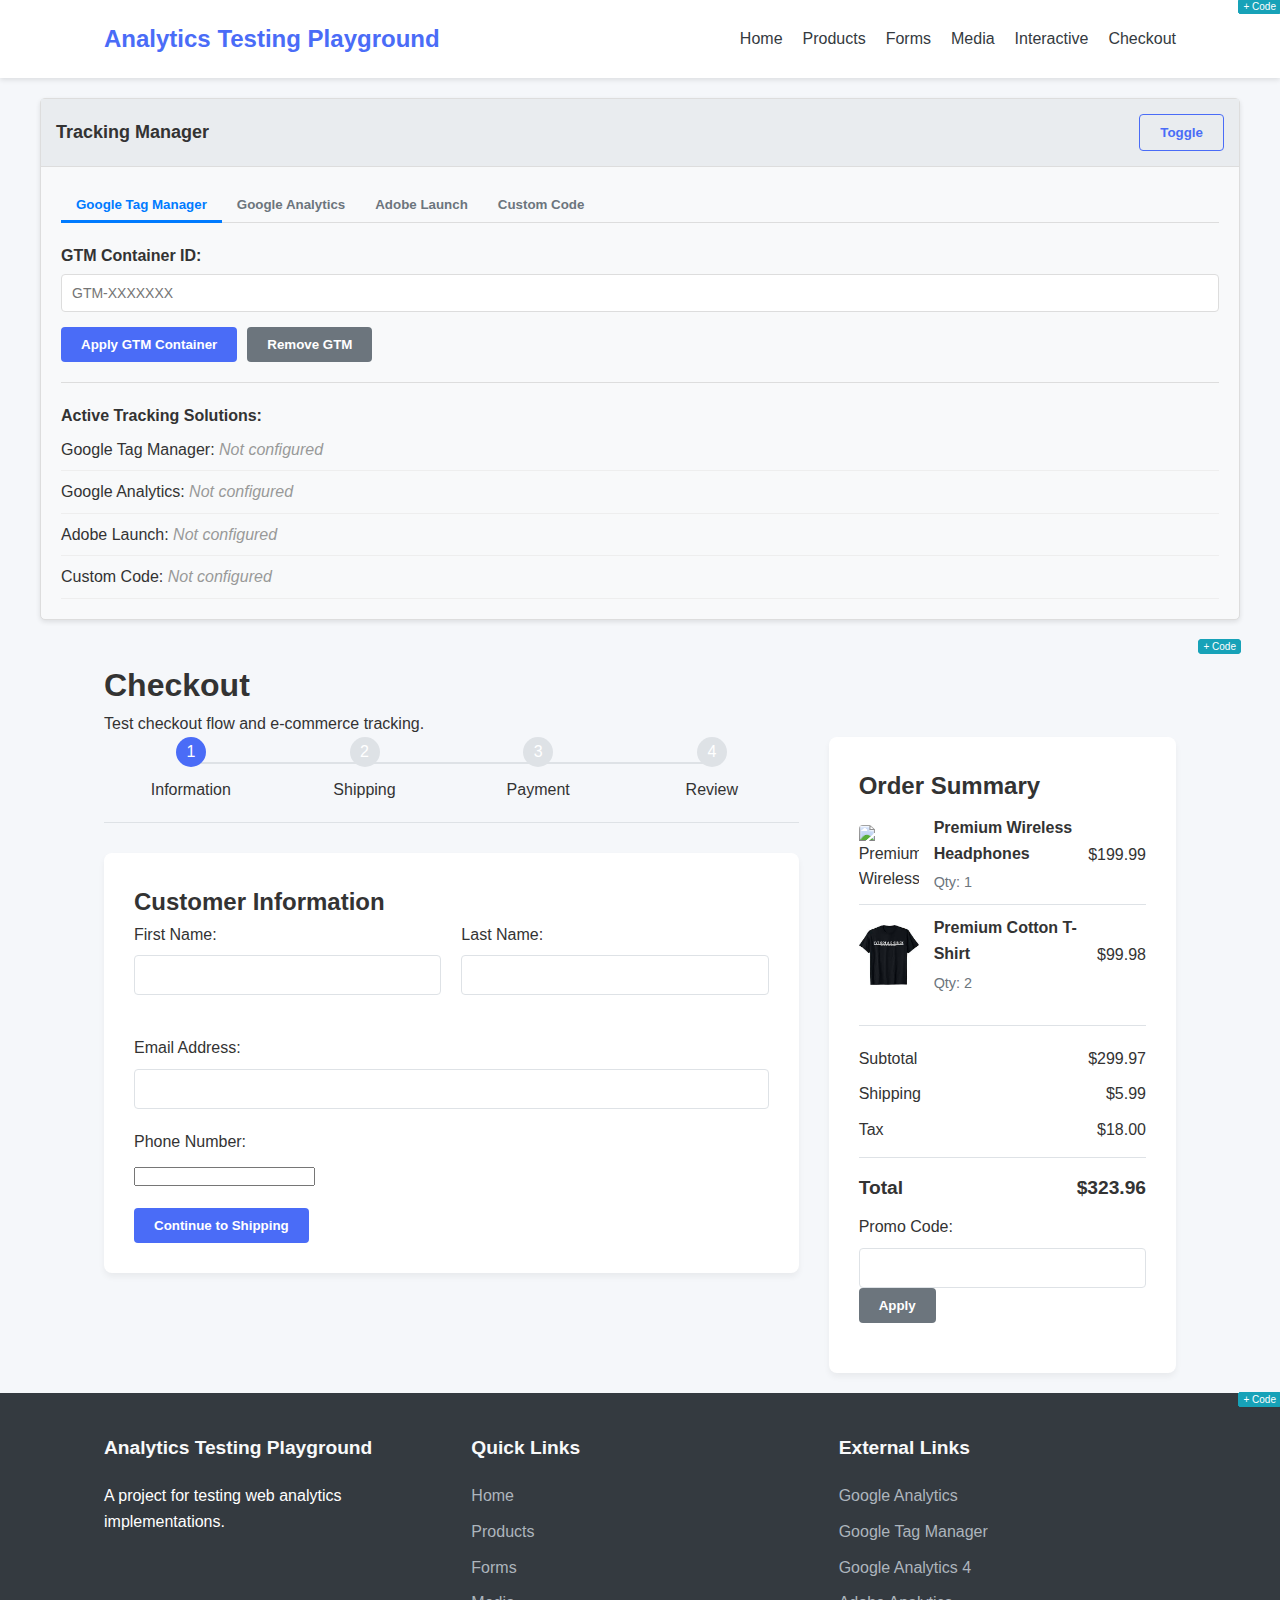
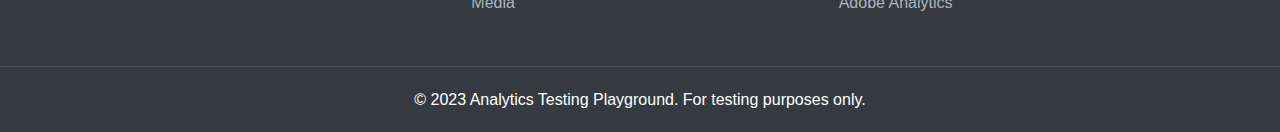
==== commit fce1e35f: "Added custom code options" ====
--- a/pages/checkout.html
+++ b/pages/checkout.html
@@ -26,7 +26,7 @@
             }
 
             // Create a diagnostic version that will show us exactly what's happening
-            window.trackEvent = function (category, action, label) {
+          /* window.trackEvent = function (category, action, label) {
                 console.log('🔍 DEBUG: trackEvent called with:', { category, action, label });
 
                 // Always push to dataLayer regardless of cookie settings
@@ -47,7 +47,7 @@
             };
 
             console.log('🔍 DEBUG: trackEvent function overridden for diagnostics');
-            console.log('🔍 DEBUG: Current dataLayer:', JSON.parse(JSON.stringify(window.dataLayer)));
+            console.log('🔍 DEBUG: Current dataLayer:', JSON.parse(JSON.stringify(window.dataLayer)));*/
         });
     </script>
 
@@ -55,17 +55,18 @@
     <link rel="stylesheet" href="../styles/main.css">
     <!-- Tracking Manager CSS -->
     <style>
-        /* Tracking Manager Styles */
+        /* Tracking Manager Styles - Including new custom code tab */
         .tracking-manager {
             background-color: #f8f9fa;
             border: 1px solid #ddd;
             border-radius: 5px;
             margin: 20px auto;
             max-width: 1200px;
-            box-shadow: 0 2px 5px rgba(0, 0, 0, 0.1);
+            box-shadow: 0 2px 5px rgba(0,0,0,0.1);
             font-family: Arial, sans-serif;
-        }
-
+            z-index: 100;
+        }
+        
         .tracking-manager-header {
             background-color: #e9ecef;
             padding: 15px;
@@ -74,27 +75,28 @@
             justify-content: space-between;
             align-items: center;
         }
-
+        
         .tracking-manager-header h2 {
             margin: 0;
             font-size: 18px;
             color: #333;
         }
-
+        
         .tracking-manager-content {
             padding: 20px;
         }
-
+        
         .tracking-manager .tabs {
             margin-bottom: 20px;
         }
-
+        
         .tracking-manager .tab-nav {
             display: flex;
             border-bottom: 1px solid #ddd;
             margin-bottom: 20px;
-        }
-
+            flex-wrap: wrap;
+        }
+        
         .tracking-manager .tab-button {
             background: none;
             border: none;
@@ -104,11 +106,11 @@
             color: #6c757d;
             position: relative;
         }
-
+        
         .tracking-manager .tab-button.active {
             color: #007bff;
         }
-
+        
         .tracking-manager .tab-button.active::after {
             content: '';
             position: absolute;
@@ -118,204 +120,391 @@
             height: 3px;
             background-color: #007bff;
         }
-
+        
         .tracking-manager .tab-content {
             display: none;
         }
-
+        
         .tracking-manager .tab-content.active {
             display: block;
         }
-
+        
         .tracking-manager .form-group {
             margin-bottom: 15px;
         }
-
+        
         .tracking-manager label {
             display: block;
             margin-bottom: 5px;
             font-weight: bold;
         }
-
-        .tracking-manager input[type="text"] {
+        
+        .tracking-manager input[type="text"], 
+        .tracking-manager textarea {
             width: 100%;
             padding: 10px;
             border: 1px solid #ddd;
             border-radius: 4px;
             font-size: 14px;
         }
-
+        
+        .tracking-manager textarea {
+            height: 150px;
+            font-family: monospace;
+            white-space: pre;
+            overflow: auto;
+        }
+        
         .tracking-manager .form-actions {
             display: flex;
             gap: 10px;
             margin-top: 15px;
         }
-
+        
         .tracking-manager-status {
             margin-top: 20px;
             padding-top: 20px;
             border-top: 1px solid #ddd;
         }
-
+        
         .tracking-manager-status h3 {
             margin-top: 0;
             font-size: 16px;
         }
-
+        
         .tracking-manager-status ul {
             list-style: none;
             padding: 0;
         }
-
+        
         .tracking-manager-status li {
             padding: 8px 0;
             border-bottom: 1px solid #eee;
         }
-
+        
         .tracking-manager-status span {
             font-style: italic;
             color: #999;
         }
-    </style>
-
-    <!-- Tracking Manager JS -->
-    <script>
-        // Tracking Manager for Analytics Testing Playground
-        (function () {
+        
+        /* Custom Button Style for Interactive Elements */
+        .custom-code-button {
+            background-color: #17a2b8;
+            color: white;
+            border: none;
+            border-radius: 4px;
+            padding: 4px 8px;
+            font-size: 12px;
+            cursor: pointer;
+            margin: 4px;
+            z-index: 100;
+            display: inline-block;
+            position: relative;
+            top: 0;
+            right: 0;
+        }
+        
+        /* For anchor elements in header, footer, and other specific elements */
+        header a .custom-code-button,
+        footer a .custom-code-button,
+        .newsletter a .custom-code-button,
+        .downloads a .custom-code-button,
+        .product-filter a .custom-code-button,
+        .product-list a .custom-code-button {
+            position: absolute;
+            top: -5px;
+            right: -5px;
+            font-size: 10px;
+            padding: 2px 5px;
+        }
+        
+        /* For container elements that need buttons */
+        header .custom-code-button,
+        footer .custom-code-button,
+        section.downloads .custom-code-button,
+        section.newsletter .custom-code-button,
+        .product-filter .custom-code-button:not(a .custom-code-button),
+        .product-list .custom-code-button:not(a .custom-code-button),
+        #cookie-banner .custom-code-button {
+            position: absolute;
+            top: 5px;
+            right: 5px;
+        }
+        
+        /* For buttons and form elements */
+        button .custom-code-button,
+        input[type="submit"] .custom-code-button,
+        input[type="checkbox"] .custom-code-button,
+        .add-to-cart .custom-code-button,
+        .quantity-selector .custom-code-button {
+            position: absolute;
+            top: -5px;
+            right: -5px;
+            font-size: 10px;
+            padding: 2px 5px;
+        }
+        
+        /* Make sure elements that will contain custom code buttons have positioning context */
+        header, 
+        footer, 
+        section.downloads, 
+        section.newsletter, 
+        .product-filter, 
+        .product-list, 
+        .add-to-cart, 
+        .quantity-selector,
+        input[type="submit"],
+        input[type="checkbox"],
+        #cookie-banner,
+        .interactive-card,
+        main {
+            position: relative;
+        }
+        
+        .custom-code-button:hover {
+            background-color: #138496;
+        }
+        
+        /* Custom Code Modal */
+        .custom-code-modal {
+            display: none;
+            position: fixed;
+            top: 0;
+            left: 0;
+            right: 0;
+            bottom: 0;
+            background-color: rgba(0,0,0,0.7);
+            z-index: 1000;
+            align-items: center;
+            justify-content: center;
+        }
+        
+        .custom-code-modal.active {
+            display: flex;
+        }
+        
+        .custom-code-modal-content {
+            background-color: #fff;
+            border-radius: 5px;
+            width: 90%;
+            max-width: 800px;
+            max-height: 90vh;
+            overflow-y: auto;
+            padding: 20px;
+        }
+        
+        .custom-code-modal-header {
+            display: flex;
+            justify-content: space-between;
+            align-items: center;
+            margin-bottom: 15px;
+        }
+        
+        .custom-code-modal-header h3 {
+            margin: 0;
+        }
+        
+        .custom-code-modal-close {
+            background: none;
+            border: none;
+            font-size: 22px;
+            cursor: pointer;
+        }
+        
+        .custom-code-modal textarea {
+            width: 100%;
+            height: 200px;
+            font-family: monospace;
+            margin-bottom: 15px;
+            padding: 10px;
+            border: 1px solid #ddd;
+            border-radius: 4px;
+        }
+        </style>
+        
+        <script>
+        // Enhanced Tracking Manager for Analytics Testing Playground
+        (function() {
             // Initialize tracking manager after DOM is fully loaded
-            document.addEventListener('DOMContentLoaded', function () {
+            document.addEventListener('DOMContentLoaded', function() {
                 initTrackingManager();
+                initCustomCodeButtons();
             });
-
+        
             function initTrackingManager() {
                 // Insert tracking management UI after header
                 insertTrackingManagerUI();
-
+                
                 // Load previously saved tracking configurations
                 loadTrackingConfigurations();
-
+                
                 // Initialize event listeners
                 initEventListeners();
-
+                
                 // Initialize Adobe Client Data Layer if it doesn't exist
                 if (typeof adobeDataLayer === 'undefined') {
                     window.adobeDataLayer = window.adobeDataLayer || [];
                 }
-
+                
                 // Initialize dataLayer if it doesn't exist
                 if (typeof dataLayer === 'undefined') {
                     window.dataLayer = window.dataLayer || [];
                 }
             }
-
+        
             function insertTrackingManagerUI() {
                 const header = document.querySelector('header');
                 if (!header) return;
-
+                
                 const trackingManagerHTML = `
-                <div id="tracking-manager" class="tracking-manager">
-                    <div class="tracking-manager-header">
-                        <h2>Tracking Manager</h2>
-                        <button id="toggle-tracking-manager" class="btn tertiary">Toggle</button>
+                    <div id="tracking-manager" class="tracking-manager">
+                        <div class="tracking-manager-header">
+                            <h2>Tracking Manager</h2>
+                            <button id="toggle-tracking-manager" class="btn tertiary">Toggle</button>
+                        </div>
+                        <div class="tracking-manager-content">
+                            <div class="tabs">
+                                <div class="tab-nav">
+                                    <button class="tab-button active" data-tab="tab-gtm">Google Tag Manager</button>
+                                    <button class="tab-button" data-tab="tab-ga">Google Analytics</button>
+                                    <button class="tab-button" data-tab="tab-adobe">Adobe Launch</button>
+                                    <button class="tab-button" data-tab="tab-custom-code">Custom Code</button>
+                                </div>
+                                <div class="tab-content active" id="tab-gtm">
+                                    <form id="gtm-form">
+                                        <div class="form-group">
+                                            <label for="gtm-container-id">GTM Container ID:</label>
+                                            <input type="text" id="gtm-container-id" name="gtmContainerId" placeholder="GTM-XXXXXXX">
+                                        </div>
+                                        <div class="form-actions">
+                                            <button type="submit" class="btn primary">Apply GTM Container</button>
+                                            <button type="button" id="remove-gtm" class="btn secondary">Remove GTM</button>
+                                        </div>
+                                    </form>
+                                </div>
+                                <div class="tab-content" id="tab-ga">
+                                    <form id="ga-form">
+                                        <div class="form-group">
+                                            <label for="ga-measurement-id">GA4 Measurement ID:</label>
+                                            <input type="text" id="ga-measurement-id" name="gaMeasurementId" placeholder="G-XXXXXXXXXX">
+                                        </div>
+                                        <div class="form-actions">
+                                            <button type="submit" class="btn primary">Apply GA4 Measurement</button>
+                                            <button type="button" id="remove-ga" class="btn secondary">Remove GA</button>
+                                        </div>
+                                    </form>
+                                </div>
+                                <div class="tab-content" id="tab-adobe">
+                                    <form id="adobe-form">
+                                        <div class="form-group">
+                                            <label for="adobe-launch-url">Adobe Launch Script URL:</label>
+                                            <input type="text" id="adobe-launch-url" name="adobeLaunchUrl" placeholder="//assets.adobedtm.com/...">
+                                        </div>
+                                        <div class="form-actions">
+                                            <button type="submit" class="btn primary">Apply Adobe Launch</button>
+                                            <button type="button" id="remove-adobe" class="btn secondary">Remove Adobe</button>
+                                        </div>
+                                    </form>
+                                </div>
+                                <div class="tab-content" id="tab-custom-code">
+                                    <form id="custom-code-form">
+                                        <div class="form-group">
+                                            <label for="custom-head-code">Custom Code for &lt;head&gt; Section:</label>
+                                            <textarea id="custom-head-code" name="customHeadCode" placeholder="// Add your custom JavaScript, CSS, or other code here
+        // Example:
+        (function() {
+          console.log('Custom head code loaded!');
+          // Initialize your tools here
+        })();"></textarea>
+                                            <p class="hint">This code will be added to the &lt;head&gt; section of every page.</p>
+                                        </div>
+                                        <div class="form-actions">
+                                            <button type="submit" class="btn primary">Apply Custom Code</button>
+                                            <button type="button" id="remove-custom-code" class="btn secondary">Remove Custom Code</button>
+                                        </div>
+                                    </form>
+                                </div>
+                            </div>
+                            <div class="tracking-manager-status">
+                                <h3>Active Tracking Solutions:</h3>
+                                <ul id="active-tracking">
+                                    <li id="gtm-status">Google Tag Manager: <span>Not configured</span></li>
+                                    <li id="ga-status">Google Analytics: <span>Not configured</span></li>
+                                    <li id="adobe-status">Adobe Launch: <span>Not configured</span></li>
+                                    <li id="custom-code-status">Custom Code: <span>Not configured</span></li>
+                                </ul>
+                            </div>
+                        </div>
                     </div>
-                    <div class="tracking-manager-content">
-                        <div class="tabs">
-                            <div class="tab-nav">
-                                <button class="tab-button active" data-tab="tab-gtm">Google Tag Manager</button>
-                                <button class="tab-button" data-tab="tab-ga">Google Analytics</button>
-                                <button class="tab-button" data-tab="tab-adobe">Adobe Launch</button>
-                            </div>
-                            <div class="tab-content active" id="tab-gtm">
-                                <form id="gtm-form">
-                                    <div class="form-group">
-                                        <label for="gtm-container-id">GTM Container ID:</label>
-                                        <input type="text" id="gtm-container-id" name="gtmContainerId" placeholder="GTM-XXXXXXX">
-                                    </div>
-                                    <div class="form-actions">
-                                        <button type="submit" class="btn primary">Apply GTM Container</button>
-                                        <button type="button" id="remove-gtm" class="btn secondary">Remove GTM</button>
-                                    </div>
-                                </form>
-                            </div>
-                            <div class="tab-content" id="tab-ga">
-                                <form id="ga-form">
-                                    <div class="form-group">
-                                        <label for="ga-measurement-id">GA4 Measurement ID:</label>
-                                        <input type="text" id="ga-measurement-id" name="gaMeasurementId" placeholder="G-XXXXXXXXXX">
-                                    </div>
-                                    <div class="form-actions">
-                                        <button type="submit" class="btn primary">Apply GA4 Measurement</button>
-                                        <button type="button" id="remove-ga" class="btn secondary">Remove GA</button>
-                                    </div>
-                                </form>
-                            </div>
-                            <div class="tab-content" id="tab-adobe">
-                                <form id="adobe-form">
-                                    <div class="form-group">
-                                        <label for="adobe-launch-url">Adobe Launch Script URL:</label>
-                                        <input type="text" id="adobe-launch-url" name="adobeLaunchUrl" placeholder="//assets.adobedtm.com/...">
-                                    </div>
-                                    <div class="form-actions">
-                                        <button type="submit" class="btn primary">Apply Adobe Launch</button>
-                                        <button type="button" id="remove-adobe" class="btn secondary">Remove Adobe</button>
-                                    </div>
-                                </form>
-                            </div>
-                        </div>
-                        <div class="tracking-manager-status">
-                            <h3>Active Tracking Solutions:</h3>
-                            <ul id="active-tracking">
-                                <li id="gtm-status">Google Tag Manager: <span>Not configured</span></li>
-                                <li id="ga-status">Google Analytics: <span>Not configured</span></li>
-                                <li id="adobe-status">Adobe Launch: <span>Not configured</span></li>
-                            </ul>
-                        </div>
-                    </div>
-                </div>
-            `;
-
+                `;
+                
                 // Create the tracking manager element
                 const trackingManager = document.createElement('div');
                 trackingManager.innerHTML = trackingManagerHTML;
-
+                
                 // Insert after header
                 header.parentNode.insertBefore(trackingManager, header.nextSibling);
-            }
-
+        
+                // Add the custom code modal to the body
+                const customCodeModalHTML = `
+                    <div id="custom-code-modal" class="custom-code-modal">
+                        <div class="custom-code-modal-content">
+                            <div class="custom-code-modal-header">
+                                <h3>Custom Code for <span id="element-id">Element</span></h3>
+                                <button class="custom-code-modal-close">&times;</button>
+                            </div>
+                            <textarea id="element-custom-code" placeholder="// Add your custom JavaScript code here. It will execute when this element is interacted with.
+        // Example:
+        console.log('Element clicked:', element);
+        // You can access the event object and the element
+        alert('Custom code executed for ' + element.id);"></textarea>
+                            <div class="form-actions">
+                                <button id="save-element-code" class="btn primary">Save Custom Code</button>
+                                <button id="remove-element-code" class="btn secondary">Remove Custom Code</button>
+                            </div>
+                        </div>
+                    </div>
+                `;
+                
+                const customCodeModal = document.createElement('div');
+                customCodeModal.innerHTML = customCodeModalHTML;
+                document.body.appendChild(customCodeModal);
+            }
+        
             function initEventListeners() {
                 // Toggle tracking manager visibility
                 const toggleButton = document.getElementById('toggle-tracking-manager');
                 if (toggleButton) {
-                    toggleButton.addEventListener('click', function () {
+                    toggleButton.addEventListener('click', function() {
                         const content = document.querySelector('.tracking-manager-content');
                         if (content) {
                             content.style.display = content.style.display === 'none' ? 'block' : 'none';
                         }
                     });
                 }
-
+                
                 // Tab functionality
                 const tabButtons = document.querySelectorAll('.tracking-manager .tab-button');
                 const tabContents = document.querySelectorAll('.tracking-manager .tab-content');
-
+                
                 tabButtons.forEach(button => {
-                    button.addEventListener('click', function () {
+                    button.addEventListener('click', function() {
                         const tabId = this.getAttribute('data-tab');
-
+                        
                         // Deactivate all tabs
                         tabButtons.forEach(btn => btn.classList.remove('active'));
                         tabContents.forEach(content => content.classList.remove('active'));
-
+                        
                         // Activate clicked tab
                         this.classList.add('active');
                         document.getElementById(tabId).classList.add('active');
                     });
                 });
-
+                
                 // GTM form submission
                 const gtmForm = document.getElementById('gtm-form');
                 if (gtmForm) {
-                    gtmForm.addEventListener('submit', function (e) {
+                    gtmForm.addEventListener('submit', function(e) {
                         e.preventDefault();
                         const containerId = document.getElementById('gtm-container-id').value.trim();
                         if (containerId) {
@@ -324,11 +513,11 @@
                         }
                     });
                 }
-
+                
                 // GA form submission
                 const gaForm = document.getElementById('ga-form');
                 if (gaForm) {
-                    gaForm.addEventListener('submit', function (e) {
+                    gaForm.addEventListener('submit', function(e) {
                         e.preventDefault();
                         const measurementId = document.getElementById('ga-measurement-id').value.trim();
                         if (measurementId) {
@@ -337,11 +526,11 @@
                         }
                     });
                 }
-
+                
                 // Adobe form submission
                 const adobeForm = document.getElementById('adobe-form');
                 if (adobeForm) {
-                    adobeForm.addEventListener('submit', function (e) {
+                    adobeForm.addEventListener('submit', function(e) {
                         e.preventDefault();
                         const launchUrl = document.getElementById('adobe-launch-url').value.trim();
                         if (launchUrl) {
@@ -350,111 +539,186 @@
                         }
                     });
                 }
-
+                
+                // Custom code form submission
+                const customCodeForm = document.getElementById('custom-code-form');
+                if (customCodeForm) {
+                    customCodeForm.addEventListener('submit', function(e) {
+                        e.preventDefault();
+                        const customCode = document.getElementById('custom-head-code').value.trim();
+                        if (customCode) {
+                            applyCustomCode(customCode);
+                            saveTrackingConfiguration('customCode', customCode);
+                        }
+                    });
+                }
+                
                 // Remove buttons
                 const removeGTM = document.getElementById('remove-gtm');
                 if (removeGTM) {
-                    removeGTM.addEventListener('click', function () {
+                    removeGTM.addEventListener('click', function() {
                         removeTrackingTool('gtm');
                     });
                 }
-
+                
                 const removeGA = document.getElementById('remove-ga');
                 if (removeGA) {
-                    removeGA.addEventListener('click', function () {
+                    removeGA.addEventListener('click', function() {
                         removeTrackingTool('ga');
                     });
                 }
-
+                
                 const removeAdobe = document.getElementById('remove-adobe');
                 if (removeAdobe) {
-                    removeAdobe.addEventListener('click', function () {
+                    removeAdobe.addEventListener('click', function() {
                         removeTrackingTool('adobe');
                     });
                 }
-            }
-
+                
+                const removeCustomCode = document.getElementById('remove-custom-code');
+                if (removeCustomCode) {
+                    removeCustomCode.addEventListener('click', function() {
+                        removeTrackingTool('customCode');
+                    });
+                }
+        
+                // Custom code modal close button
+                const closeModalButton = document.querySelector('.custom-code-modal-close');
+                if (closeModalButton) {
+                    closeModalButton.addEventListener('click', function() {
+                        document.getElementById('custom-code-modal').classList.remove('active');
+                    });
+                }
+        
+                // Save element custom code button
+                const saveElementCodeButton = document.getElementById('save-element-code');
+                if (saveElementCodeButton) {
+                    saveElementCodeButton.addEventListener('click', function() {
+                        const elementId = document.getElementById('element-id').textContent;
+                        const customCode = document.getElementById('element-custom-code').value.trim();
+                        saveElementCustomCode(elementId, customCode);
+                        document.getElementById('custom-code-modal').classList.remove('active');
+                    });
+                }
+        
+                // Remove element custom code button
+                const removeElementCodeButton = document.getElementById('remove-element-code');
+                if (removeElementCodeButton) {
+                    removeElementCodeButton.addEventListener('click', function() {
+                        const elementId = document.getElementById('element-id').textContent;
+                        removeElementCustomCode(elementId);
+                        document.getElementById('custom-code-modal').classList.remove('active');
+                    });
+                }
+            }
+        
             function applyGTMContainer(containerId) {
                 // Remove existing GTM if any
                 removeScriptById('gtm-script');
                 removeScriptById('gtm-noscript');
-
+                
                 // Add GTM script to head
                 const gtmScript = document.createElement('script');
                 gtmScript.id = 'gtm-script';
                 gtmScript.innerHTML = `
-                (function(w,d,s,l,i){w[l]=w[l]||[];w[l].push({'gtm.start':
-                new Date().getTime(),event:'gtm.js'});var f=d.getElementsByTagName(s)[0],
-                j=d.createElement(s),dl=l!='dataLayer'?'&l='+l:'';j.async=true;j.src=
-                'https://www.googletagmanager.com/gtm.js?id='+i+dl;f.parentNode.insertBefore(j,f);
-                })(window,document,'script','dataLayer','${containerId}');
-            `;
+                    (function(w,d,s,l,i){w[l]=w[l]||[];w[l].push({'gtm.start':
+                    new Date().getTime(),event:'gtm.js'});var f=d.getElementsByTagName(s)[0],
+                    j=d.createElement(s),dl=l!='dataLayer'?'&l='+l:'';j.async=true;j.src=
+                    'https://www.googletagmanager.com/gtm.js?id='+i+dl;f.parentNode.insertBefore(j,f);
+                    })(window,document,'script','dataLayer','${containerId}');
+                `;
                 document.head.appendChild(gtmScript);
-
+                
                 // Add GTM noscript to body
                 const gtmNoscript = document.createElement('noscript');
                 gtmNoscript.id = 'gtm-noscript';
                 gtmNoscript.innerHTML = `
-                <iframe src="https://www.googletagmanager.com/ns.html?id=${containerId}"
-                height="0" width="0" style="display:none;visibility:hidden"></iframe>
-            `;
+                    <iframe src="https://www.googletagmanager.com/ns.html?id=${containerId}"
+                    height="0" width="0" style="display:none;visibility:hidden"></iframe>
+                `;
                 document.body.insertBefore(gtmNoscript, document.body.firstChild);
-
+                
                 // Update status
                 updateTrackingStatus('gtm', containerId);
             }
-
+        
             function applyGAMeasurement(measurementId) {
                 // Remove existing GA if any
                 removeScriptById('ga-script');
-
+                removeScriptById('ga-config-script');
+                
                 // Add GA script to head
                 const gaScript = document.createElement('script');
                 gaScript.id = 'ga-script';
                 gaScript.async = true;
                 gaScript.src = `https://www.googletagmanager.com/gtag/js?id=${measurementId}`;
                 document.head.appendChild(gaScript);
-
+                
                 // Add GA configuration script
                 const gaConfigScript = document.createElement('script');
                 gaConfigScript.id = 'ga-config-script';
                 gaConfigScript.innerHTML = `
-                window.dataLayer = window.dataLayer || [];
-                function gtag(){dataLayer.push(arguments);}
-                gtag('js', new Date());
-                gtag('config', '${measurementId}');
-            `;
+                    window.dataLayer = window.dataLayer || [];
+                    function gtag(){dataLayer.push(arguments);}
+                    gtag('js', new Date());
+                    gtag('config', '${measurementId}');
+                `;
                 document.head.appendChild(gaConfigScript);
-
+                
                 // Update status
                 updateTrackingStatus('ga', measurementId);
             }
-
+        
             function applyAdobeLaunch(launchUrl) {
                 // Remove existing Adobe if any
                 removeScriptById('adobe-script');
-
+                
                 // Add Adobe Launch script to head
                 const adobeScript = document.createElement('script');
                 adobeScript.id = 'adobe-script';
                 adobeScript.src = launchUrl;
                 adobeScript.async = true;
                 document.head.appendChild(adobeScript);
-
+                
                 // Initialize Adobe Client Data Layer if it doesn't exist
                 if (typeof adobeDataLayer === 'undefined') {
                     const adobeDataLayerScript = document.createElement('script');
                     adobeDataLayerScript.id = 'adobe-datalayer-script';
                     adobeDataLayerScript.innerHTML = `
-                    window.adobeDataLayer = window.adobeDataLayer || [];
-                `;
+                        window.adobeDataLayer = window.adobeDataLayer || [];
+                    `;
                     document.head.insertBefore(adobeDataLayerScript, adobeScript);
                 }
-
+                
                 // Update status
                 updateTrackingStatus('adobe', launchUrl);
             }
-
+        
+            function applyCustomCode(customCode) {
+                // Remove existing custom code if any
+                removeScriptById('custom-head-code-script');
+                
+                // Create a script element to hold the custom code
+                const customCodeScript = document.createElement('script');
+                customCodeScript.id = 'custom-head-code-script';
+                customCodeScript.type = 'text/javascript';
+                
+                // Add try-catch to prevent errors from breaking the page
+                customCodeScript.innerHTML = `
+                    try {
+                        ${customCode}
+                    } catch (error) {
+                        console.error('Error in custom head code:', error);
+                    }
+                `;
+                
+                // Add to head section
+                document.head.appendChild(customCodeScript);
+                
+                // Update status
+                updateTrackingStatus('customCode', 'Applied');
+            }
+        
             function removeTrackingTool(tool) {
                 switch (tool) {
                     case 'gtm':
@@ -472,19 +736,23 @@
                         removeScriptById('adobe-datalayer-script');
                         updateTrackingStatus('adobe', null);
                         break;
-                }
-
+                    case 'customCode':
+                        removeScriptById('custom-head-code-script');
+                        updateTrackingStatus('customCode', null);
+                        break;
+                }
+                
                 // Remove from local storage
                 removeTrackingConfiguration(tool);
             }
-
+        
             function removeScriptById(id) {
                 const script = document.getElementById(id);
                 if (script) {
                     script.parentNode.removeChild(script);
                 }
             }
-
+        
             function updateTrackingStatus(tool, value) {
                 const statusElement = document.getElementById(`${tool}-status`);
                 if (statusElement) {
@@ -500,13 +768,13 @@
                     }
                 }
             }
-
+        
             function saveTrackingConfiguration(tool, value) {
                 const configurations = JSON.parse(localStorage.getItem('trackingConfigurations') || '{}');
                 configurations[tool] = value;
                 localStorage.setItem('trackingConfigurations', JSON.stringify(configurations));
             }
-
+        
             function removeTrackingConfiguration(tool) {
                 const configurations = JSON.parse(localStorage.getItem('trackingConfigurations') || '{}');
                 if (configurations[tool]) {
@@ -514,60 +782,292 @@
                     localStorage.setItem('trackingConfigurations', JSON.stringify(configurations));
                 }
             }
-
+        
             function loadTrackingConfigurations() {
                 const configurations = JSON.parse(localStorage.getItem('trackingConfigurations') || '{}');
-
+                
                 // Apply saved configurations
                 if (configurations.gtm) {
                     document.getElementById('gtm-container-id').value = configurations.gtm;
                     applyGTMContainer(configurations.gtm);
                 }
-
+                
                 if (configurations.ga) {
                     document.getElementById('ga-measurement-id').value = configurations.ga;
                     applyGAMeasurement(configurations.ga);
                 }
-
+                
                 if (configurations.adobe) {
                     document.getElementById('adobe-launch-url').value = configurations.adobe;
                     applyAdobeLaunch(configurations.adobe);
                 }
+                
+                if (configurations.customCode) {
+                    document.getElementById('custom-head-code').value = configurations.customCode;
+                    applyCustomCode(configurations.customCode);
+                }
+            }
+        
+            // Custom code for elements functionality
+            function initCustomCodeButtons() {
+                // Find all trackable elements based on page-specific rules
+                const trackableElements = findPageSpecificTrackableElements();
+                
+                // Add custom code buttons to all selected trackable elements
+                trackableElements.forEach((element, index) => {
+                    // Skip if element already has a custom code button
+                    if (element.querySelector('.custom-code-button')) {
+                        return;
+                    }
+                    
+                    // Generate a unique ID for this element if it doesn't have one
+                    if (!element.id) {
+                        element.id = `trackable-element-${index}`;
+                    }
+                    
+                    // Create and add the custom code button
+                    const button = document.createElement('button');
+                    button.className = 'custom-code-button';
+                    button.textContent = '+ Code';
+                    button.setAttribute('data-element-id', element.id);
+                    button.addEventListener('click', function(e) {
+                        e.preventDefault();
+                        e.stopPropagation();
+                        openCustomCodeModal(element.id);
+                    });
+                    
+                    // Append the button to the element
+                    element.appendChild(button);
+                    
+                    // Apply any saved custom code for this element
+                    applyElementCustomCode(element.id);
+                });
+        
+                // Special case for cookie banner buttons
+                const cookieBanner = document.getElementById('cookie-banner');
+                if (cookieBanner) {
+                    const cookieButtons = cookieBanner.querySelectorAll('button');
+                    cookieButtons.forEach((button, index) => {
+                        if (button.querySelector('.custom-code-button')) {
+                            return;
+                        }
+                        
+                        if (!button.id) {
+                            button.id = `cookie-button-${index}`;
+                        }
+                        
+                        const codeButton = document.createElement('button');
+                        codeButton.className = 'custom-code-button';
+                        codeButton.textContent = '+ Code';
+                        codeButton.setAttribute('data-element-id', button.id);
+                        codeButton.addEventListener('click', function(e) {
+                            e.preventDefault();
+                            e.stopPropagation();
+                            openCustomCodeModal(button.id);
+                        });
+                        
+                        button.appendChild(codeButton);
+                        applyElementCustomCode(button.id);
+                    });
+                }
+            }
+        
+            function findPageSpecificTrackableElements() {
+                const trackableElements = [];
+                const processedElements = new Set(); // To prevent duplicates
+                const currentPage = getCurrentPage();
+                
+                // Common elements across all pages
+                addElementsIfExist('header a', trackableElements, processedElements);
+                addElementsIfExist('footer a', trackableElements, processedElements);
+                
+                // Page-specific elements
+                switch (currentPage) {
+                    case 'index':
+                        addElementsIfExist('section.downloads', trackableElements, processedElements);
+                        addElementsIfExist('section.downloads a', trackableElements, processedElements);
+                        addElementsIfExist('section.newsletter', trackableElements, processedElements);
+                        addElementsIfExist('section.newsletter button', trackableElements, processedElements);
+                        addElementsIfExist('section.newsletter input', trackableElements, processedElements);
+                        break;
+                        
+                    case 'products':
+                        addElementsIfExist('.product-filter', trackableElements, processedElements);
+                        addElementsIfExist('.product-filter select', trackableElements, processedElements);
+                        addElementsIfExist('.product-list', trackableElements, processedElements);
+                        addElementsIfExist('.product-list .product', trackableElements, processedElements);
+                        addElementsIfExist('.add-to-cart', trackableElements, processedElements);
+                        addElementsIfExist('.quantity-selector', trackableElements, processedElements);
+                        addElementsIfExist('.quantity-selector input', trackableElements, processedElements);
+                        addElementsIfExist('.quantity-selector button', trackableElements, processedElements);
+                        break;
+                        
+                    case 'forms':
+                        addElementsIfExist('form button[type="submit"]', trackableElements, processedElements);
+                        addElementsIfExist('.search-form button', trackableElements, processedElements);
+                        addElementsIfExist('input[type="checkbox"]', trackableElements, processedElements);
+                        break;
+                        
+                    case 'media':
+                        addElementsIfExist('main button', trackableElements, processedElements);
+                        addElementsIfExist('main a', trackableElements, processedElements);
+                        addElementsIfExist('.media-controls button', trackableElements, processedElements);
+                        addElementsIfExist('.media-gallery img', trackableElements, processedElements);
+                        break;
+                        
+                    case 'interactive':
+                        addElementsIfExist('.interactive-card', trackableElements, processedElements);
+                        addElementsIfExist('.interactive-card button', trackableElements, processedElements);
+                        addElementsIfExist('.interactive-card a', trackableElements, processedElements);
+                        addElementsIfExist('.interactive-element', trackableElements, processedElements);
+                        break;
+                        
+                    case 'checkout':
+                        addElementsIfExist('main button', trackableElements, processedElements);
+                        addElementsIfExist('main form', trackableElements, processedElements);
+                        addElementsIfExist('main input', trackableElements, processedElements);
+                        addElementsIfExist('.checkout-steps .step', trackableElements, processedElements);
+                        addElementsIfExist('.payment-options .option', trackableElements, processedElements);
+                        break;
+                }
+                
+                return trackableElements;
+            }
+            
+            function getCurrentPage() {
+                const path = window.location.pathname;
+                if (path.includes('products.html')) return 'products';
+                if (path.includes('forms.html')) return 'forms';
+                if (path.includes('media.html')) return 'media';
+                if (path.includes('interactive.html')) return 'interactive';
+                if (path.includes('checkout.html')) return 'checkout';
+                return 'index'; // Default
+            }
+            
+            function addElementsIfExist(selector, elementsArray, processedSet) {
+                try {
+                    const elements = document.querySelectorAll(selector);
+                    elements.forEach(element => {
+                        // Skip if already processed
+                        if (processedSet.has(element)) {
+                            return;
+                        }
+                        
+                        elementsArray.push(element);
+                        processedSet.add(element);
+                    });
+                } catch (e) {
+                    console.error(`Error selecting ${selector}:`, e);
+                }
+            }
+        
+            function openCustomCodeModal(elementId) {
+                const modal = document.getElementById('custom-code-modal');
+                const elementIdSpan = document.getElementById('element-id');
+                const codeTextarea = document.getElementById('element-custom-code');
+                
+                elementIdSpan.textContent = elementId;
+                
+                // Load any existing custom code for this element
+                const elementCodes = JSON.parse(localStorage.getItem('elementCustomCodes') || '{}');
+                codeTextarea.value = elementCodes[elementId] || '';
+                
+                modal.classList.add('active');
+            }
+        
+            function saveElementCustomCode(elementId, code) {
+                const elementCodes = JSON.parse(localStorage.getItem('elementCustomCodes') || '{}');
+                elementCodes[elementId] = code;
+                localStorage.setItem('elementCustomCodes', JSON.stringify(elementCodes));
+                
+                // Apply the code to the element
+                applyElementCustomCode(elementId);
+            }
+        
+            function removeElementCustomCode(elementId) {
+                const elementCodes = JSON.parse(localStorage.getItem('elementCustomCodes') || '{}');
+                if (elementCodes[elementId]) {
+                    delete elementCodes[elementId];
+                    localStorage.setItem('elementCustomCodes', JSON.stringify(elementCodes));
+                }
+                
+                // Remove any existing handler from the element
+                const element = document.getElementById(elementId);
+                if (element) {
+                    element.removeAttribute('data-has-custom-code');
+                    // Note: We can't easily remove event listeners, but we can mark that it no longer has custom code
+                }
+            }
+        
+            function applyElementCustomCode(elementId) {
+                const element = document.getElementById(elementId);
+                if (!element) return;
+                
+                const elementCodes = JSON.parse(localStorage.getItem('elementCustomCodes') || '{}');
+                const code = elementCodes[elementId];
+                
+                if (code) {
+                    // Mark the element as having custom code
+                    element.setAttribute('data-has-custom-code', 'true');
+                    
+                    // Add event listener for clicks that executes the custom code
+                    if (!element.hasCustomCodeHandler) {
+                        element.hasCustomCodeHandler = true;
+                        element.addEventListener('click', function(event) {
+                            // Get the latest code (in case it changed)
+                            const currentCodes = JSON.parse(localStorage.getItem('elementCustomCodes') || '{}');
+                            const currentCode = currentCodes[elementId];
+                            
+                            if (currentCode) {
+                                try {
+                                    // Execute the custom code with access to the event and element
+                                    const executeCode = new Function('event', 'element', currentCode);
+                                    executeCode(event, element);
+                                } catch (error) {
+                                    console.error(`Error executing custom code for ${elementId}:`, error);
+                                }
+                            }
+                        });
+                    }
+                }
             }
         })();
-
+        
         // Enhanced tracking function that sends events to all configured tracking tools
-        window.trackEvent = function (category, action, label) {
+        window.trackEvent = function(category, action, label) {
+            // Log the event to console (for debugging)
+           // console.log('Track Event:', { category, action, label });
+            
+            // Initialize dataLayer if it doesn't exist
+            window.dataLayer = window.dataLayer || [];
+            
+            // Always push to dataLayer regardless of cookie preferences
+            // This ensures tracking works for testing purposes
+            dataLayer.push({
+                'event': 'custom_event',
+                'event_category': category,
+                'event_action': action,
+                'event_label': label
+            });
+            
             // Check if analytics cookies are accepted
-            const cookiePreferences = JSON.parse(localStorage.getItem('cookiePreferences') || '{"essential":true,"analytics":false,"marketing":false}');
-
+            const cookiePreferences = JSON.parse(localStorage.getItem('cookiePreferences') || '{"essential":true,"analytics":true,"marketing":false}');
+            
+            // If analytics cookies are not accepted, don't send to analytics platforms
             if (!cookiePreferences.analytics) {
-                console.log('Analytics tracking disabled by user preferences');
+                console.log('Analytics tracking disabled by user preferences (but dataLayer push completed)');
                 return;
             }
-
-            // Log the event to console (for debugging)
-            console.log('Track Event:', { category, action, label });
-
-            // Google Analytics via gtag
+            
+            // If using Google Analytics
             if (typeof gtag === 'function') {
                 gtag('event', action, {
                     'event_category': category,
                     'event_label': label
                 });
             }
-
-            // Google Tag Manager via dataLayer
-            if (typeof dataLayer !== 'undefined') {
-                dataLayer.push({
-                    'event': 'custom_event',
-                    'event_category': category,
-                    'event_action': action,
-                    'event_label': label
-                });
-            }
-
-            // Adobe Analytics via Adobe Client Data Layer
+            
+            // If using Adobe Analytics via Adobe Client Data Layer
             if (typeof adobeDataLayer !== 'undefined') {
                 adobeDataLayer.push({
                     'event': 'custom_event',
@@ -579,7 +1079,8 @@
                 });
             }
         };
-    </script>
+        </script>
+        
 </head>
 
 <body>
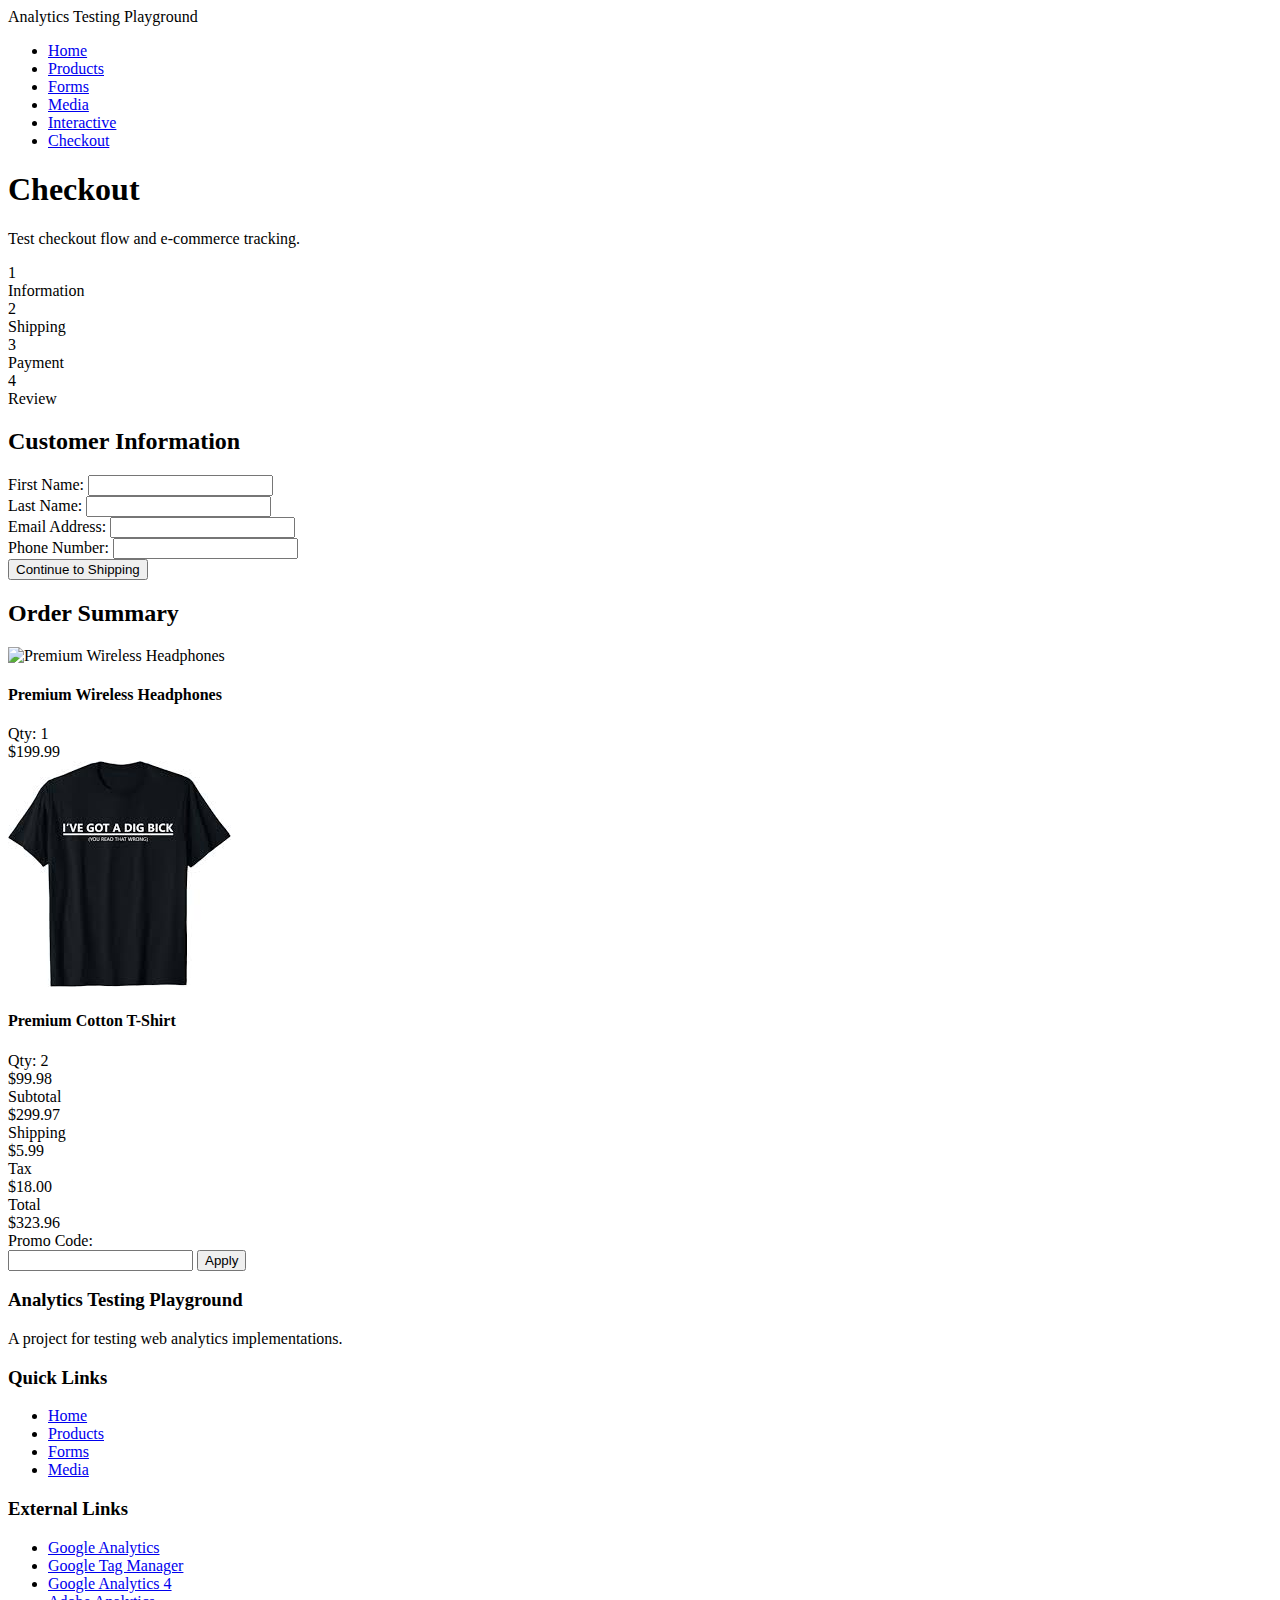
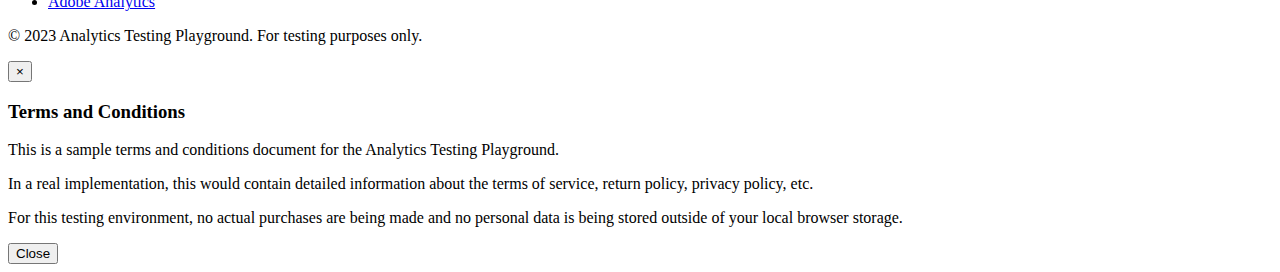
==== commit 108caff3: "scrips connection updated" ====
--- a/pages/checkout.html
+++ b/pages/checkout.html
@@ -4,1061 +4,40 @@
 <head>
     <meta charset="UTF-8">
     <meta name="viewport" content="width=device-width, initial-scale=1.0">
-    <title>Checkout - Analytics Testing Playground</title>
+    <meta http-equiv="X-UA-Compatible" content="IE=edge">
+    <meta name="description" content="Analytics Testing Playground for implementing and testing various tracking tools">
+    <title>Products - Analytics Testing Playground</title>
+
+    <!-- Stylesheets -->
+    <link rel="stylesheet" href="styles/main.css">
+    <link rel="stylesheet" href="styles/tracking-manager.css">
+    <!-- Tracking Event Helper -->
     <script>
-        // Initialize dataLayer immediately at the top of the page
-        window.dataLayer = window.dataLayer || [];
-
-        // Add diagnostic push to verify dataLayer is working
-        window.dataLayer.push({
-            'event': 'page_init',
-            'page_type': document.title || 'unknown'
-        });
-
-        // Override trackEvent function to provide visibility
-        var originalTrackEvent;
-
-        // Add the override after DOM is loaded
-        document.addEventListener('DOMContentLoaded', function () {
-            // Store original trackEvent function if it exists
-            if (window.trackEvent) {
-                originalTrackEvent = window.trackEvent;
-            }
-
-            // Create a diagnostic version that will show us exactly what's happening
-          /* window.trackEvent = function (category, action, label) {
-                console.log('🔍 DEBUG: trackEvent called with:', { category, action, label });
-
-                // Always push to dataLayer regardless of cookie settings
-                console.log('🔍 DEBUG: Pushing to dataLayer...');
-                window.dataLayer.push({
-                    'event': 'custom_event',
-                    'event_category': category,
-                    'event_action': action,
-                    'event_label': label
-                });
-                console.log('🔍 DEBUG: dataLayer after push:', JSON.parse(JSON.stringify(window.dataLayer)));
-
-                // Call original function if it existed
-                if (originalTrackEvent) {
-                    console.log('🔍 DEBUG: Calling original trackEvent...');
-                    originalTrackEvent(category, action, label);
-                }
-            };
-
-            console.log('🔍 DEBUG: trackEvent function overridden for diagnostics');
-            console.log('🔍 DEBUG: Current dataLayer:', JSON.parse(JSON.stringify(window.dataLayer)));*/
-        });
-    </script>
-
-
-    <link rel="stylesheet" href="../styles/main.css">
-    <!-- Tracking Manager CSS -->
-    <style>
-        /* Tracking Manager Styles - Including new custom code tab */
-        .tracking-manager {
-            background-color: #f8f9fa;
-            border: 1px solid #ddd;
-            border-radius: 5px;
-            margin: 20px auto;
-            max-width: 1200px;
-            box-shadow: 0 2px 5px rgba(0,0,0,0.1);
-            font-family: Arial, sans-serif;
-            z-index: 100;
-        }
-        
-        .tracking-manager-header {
-            background-color: #e9ecef;
-            padding: 15px;
-            border-bottom: 1px solid #ddd;
-            display: flex;
-            justify-content: space-between;
-            align-items: center;
-        }
-        
-        .tracking-manager-header h2 {
-            margin: 0;
-            font-size: 18px;
-            color: #333;
-        }
-        
-        .tracking-manager-content {
-            padding: 20px;
-        }
-        
-        .tracking-manager .tabs {
-            margin-bottom: 20px;
-        }
-        
-        .tracking-manager .tab-nav {
-            display: flex;
-            border-bottom: 1px solid #ddd;
-            margin-bottom: 20px;
-            flex-wrap: wrap;
-        }
-        
-        .tracking-manager .tab-button {
-            background: none;
-            border: none;
-            padding: 10px 15px;
-            cursor: pointer;
-            font-weight: bold;
-            color: #6c757d;
-            position: relative;
-        }
-        
-        .tracking-manager .tab-button.active {
-            color: #007bff;
-        }
-        
-        .tracking-manager .tab-button.active::after {
-            content: '';
-            position: absolute;
-            bottom: -1px;
-            left: 0;
-            right: 0;
-            height: 3px;
-            background-color: #007bff;
-        }
-        
-        .tracking-manager .tab-content {
-            display: none;
-        }
-        
-        .tracking-manager .tab-content.active {
-            display: block;
-        }
-        
-        .tracking-manager .form-group {
-            margin-bottom: 15px;
-        }
-        
-        .tracking-manager label {
-            display: block;
-            margin-bottom: 5px;
-            font-weight: bold;
-        }
-        
-        .tracking-manager input[type="text"], 
-        .tracking-manager textarea {
-            width: 100%;
-            padding: 10px;
-            border: 1px solid #ddd;
-            border-radius: 4px;
-            font-size: 14px;
-        }
-        
-        .tracking-manager textarea {
-            height: 150px;
-            font-family: monospace;
-            white-space: pre;
-            overflow: auto;
-        }
-        
-        .tracking-manager .form-actions {
-            display: flex;
-            gap: 10px;
-            margin-top: 15px;
-        }
-        
-        .tracking-manager-status {
-            margin-top: 20px;
-            padding-top: 20px;
-            border-top: 1px solid #ddd;
-        }
-        
-        .tracking-manager-status h3 {
-            margin-top: 0;
-            font-size: 16px;
-        }
-        
-        .tracking-manager-status ul {
-            list-style: none;
-            padding: 0;
-        }
-        
-        .tracking-manager-status li {
-            padding: 8px 0;
-            border-bottom: 1px solid #eee;
-        }
-        
-        .tracking-manager-status span {
-            font-style: italic;
-            color: #999;
-        }
-        
-        /* Custom Button Style for Interactive Elements */
-        .custom-code-button {
-            background-color: #17a2b8;
-            color: white;
-            border: none;
-            border-radius: 4px;
-            padding: 4px 8px;
-            font-size: 12px;
-            cursor: pointer;
-            margin: 4px;
-            z-index: 100;
-            display: inline-block;
-            position: relative;
-            top: 0;
-            right: 0;
-        }
-        
-        /* For anchor elements in header, footer, and other specific elements */
-        header a .custom-code-button,
-        footer a .custom-code-button,
-        .newsletter a .custom-code-button,
-        .downloads a .custom-code-button,
-        .product-filter a .custom-code-button,
-        .product-list a .custom-code-button {
-            position: absolute;
-            top: -5px;
-            right: -5px;
-            font-size: 10px;
-            padding: 2px 5px;
-        }
-        
-        /* For container elements that need buttons */
-        header .custom-code-button,
-        footer .custom-code-button,
-        section.downloads .custom-code-button,
-        section.newsletter .custom-code-button,
-        .product-filter .custom-code-button:not(a .custom-code-button),
-        .product-list .custom-code-button:not(a .custom-code-button),
-        #cookie-banner .custom-code-button {
-            position: absolute;
-            top: 5px;
-            right: 5px;
-        }
-        
-        /* For buttons and form elements */
-        button .custom-code-button,
-        input[type="submit"] .custom-code-button,
-        input[type="checkbox"] .custom-code-button,
-        .add-to-cart .custom-code-button,
-        .quantity-selector .custom-code-button {
-            position: absolute;
-            top: -5px;
-            right: -5px;
-            font-size: 10px;
-            padding: 2px 5px;
-        }
-        
-        /* Make sure elements that will contain custom code buttons have positioning context */
-        header, 
-        footer, 
-        section.downloads, 
-        section.newsletter, 
-        .product-filter, 
-        .product-list, 
-        .add-to-cart, 
-        .quantity-selector,
-        input[type="submit"],
-        input[type="checkbox"],
-        #cookie-banner,
-        .interactive-card,
-        main {
-            position: relative;
-        }
-        
-        .custom-code-button:hover {
-            background-color: #138496;
-        }
-        
-        /* Custom Code Modal */
-        .custom-code-modal {
-            display: none;
-            position: fixed;
-            top: 0;
-            left: 0;
-            right: 0;
-            bottom: 0;
-            background-color: rgba(0,0,0,0.7);
-            z-index: 1000;
-            align-items: center;
-            justify-content: center;
-        }
-        
-        .custom-code-modal.active {
-            display: flex;
-        }
-        
-        .custom-code-modal-content {
-            background-color: #fff;
-            border-radius: 5px;
-            width: 90%;
-            max-width: 800px;
-            max-height: 90vh;
-            overflow-y: auto;
-            padding: 20px;
-        }
-        
-        .custom-code-modal-header {
-            display: flex;
-            justify-content: space-between;
-            align-items: center;
-            margin-bottom: 15px;
-        }
-        
-        .custom-code-modal-header h3 {
-            margin: 0;
-        }
-        
-        .custom-code-modal-close {
-            background: none;
-            border: none;
-            font-size: 22px;
-            cursor: pointer;
-        }
-        
-        .custom-code-modal textarea {
-            width: 100%;
-            height: 200px;
-            font-family: monospace;
-            margin-bottom: 15px;
-            padding: 10px;
-            border: 1px solid #ddd;
-            border-radius: 4px;
-        }
-        </style>
-        
-        <script>
-        // Enhanced Tracking Manager for Analytics Testing Playground
-        (function() {
-            // Initialize tracking manager after DOM is fully loaded
-            document.addEventListener('DOMContentLoaded', function() {
-                initTrackingManager();
-                initCustomCodeButtons();
-            });
-        
-            function initTrackingManager() {
-                // Insert tracking management UI after header
-                insertTrackingManagerUI();
-                
-                // Load previously saved tracking configurations
-                loadTrackingConfigurations();
-                
-                // Initialize event listeners
-                initEventListeners();
-                
-                // Initialize Adobe Client Data Layer if it doesn't exist
-                if (typeof adobeDataLayer === 'undefined') {
-                    window.adobeDataLayer = window.adobeDataLayer || [];
-                }
-                
-                // Initialize dataLayer if it doesn't exist
-                if (typeof dataLayer === 'undefined') {
-                    window.dataLayer = window.dataLayer || [];
-                }
-            }
-        
-            function insertTrackingManagerUI() {
-                const header = document.querySelector('header');
-                if (!header) return;
-                
-                const trackingManagerHTML = `
-                    <div id="tracking-manager" class="tracking-manager">
-                        <div class="tracking-manager-header">
-                            <h2>Tracking Manager</h2>
-                            <button id="toggle-tracking-manager" class="btn tertiary">Toggle</button>
-                        </div>
-                        <div class="tracking-manager-content">
-                            <div class="tabs">
-                                <div class="tab-nav">
-                                    <button class="tab-button active" data-tab="tab-gtm">Google Tag Manager</button>
-                                    <button class="tab-button" data-tab="tab-ga">Google Analytics</button>
-                                    <button class="tab-button" data-tab="tab-adobe">Adobe Launch</button>
-                                    <button class="tab-button" data-tab="tab-custom-code">Custom Code</button>
-                                </div>
-                                <div class="tab-content active" id="tab-gtm">
-                                    <form id="gtm-form">
-                                        <div class="form-group">
-                                            <label for="gtm-container-id">GTM Container ID:</label>
-                                            <input type="text" id="gtm-container-id" name="gtmContainerId" placeholder="GTM-XXXXXXX">
-                                        </div>
-                                        <div class="form-actions">
-                                            <button type="submit" class="btn primary">Apply GTM Container</button>
-                                            <button type="button" id="remove-gtm" class="btn secondary">Remove GTM</button>
-                                        </div>
-                                    </form>
-                                </div>
-                                <div class="tab-content" id="tab-ga">
-                                    <form id="ga-form">
-                                        <div class="form-group">
-                                            <label for="ga-measurement-id">GA4 Measurement ID:</label>
-                                            <input type="text" id="ga-measurement-id" name="gaMeasurementId" placeholder="G-XXXXXXXXXX">
-                                        </div>
-                                        <div class="form-actions">
-                                            <button type="submit" class="btn primary">Apply GA4 Measurement</button>
-                                            <button type="button" id="remove-ga" class="btn secondary">Remove GA</button>
-                                        </div>
-                                    </form>
-                                </div>
-                                <div class="tab-content" id="tab-adobe">
-                                    <form id="adobe-form">
-                                        <div class="form-group">
-                                            <label for="adobe-launch-url">Adobe Launch Script URL:</label>
-                                            <input type="text" id="adobe-launch-url" name="adobeLaunchUrl" placeholder="//assets.adobedtm.com/...">
-                                        </div>
-                                        <div class="form-actions">
-                                            <button type="submit" class="btn primary">Apply Adobe Launch</button>
-                                            <button type="button" id="remove-adobe" class="btn secondary">Remove Adobe</button>
-                                        </div>
-                                    </form>
-                                </div>
-                                <div class="tab-content" id="tab-custom-code">
-                                    <form id="custom-code-form">
-                                        <div class="form-group">
-                                            <label for="custom-head-code">Custom Code for &lt;head&gt; Section:</label>
-                                            <textarea id="custom-head-code" name="customHeadCode" placeholder="// Add your custom JavaScript, CSS, or other code here
-        // Example:
-        (function() {
-          console.log('Custom head code loaded!');
-          // Initialize your tools here
-        })();"></textarea>
-                                            <p class="hint">This code will be added to the &lt;head&gt; section of every page.</p>
-                                        </div>
-                                        <div class="form-actions">
-                                            <button type="submit" class="btn primary">Apply Custom Code</button>
-                                            <button type="button" id="remove-custom-code" class="btn secondary">Remove Custom Code</button>
-                                        </div>
-                                    </form>
-                                </div>
-                            </div>
-                            <div class="tracking-manager-status">
-                                <h3>Active Tracking Solutions:</h3>
-                                <ul id="active-tracking">
-                                    <li id="gtm-status">Google Tag Manager: <span>Not configured</span></li>
-                                    <li id="ga-status">Google Analytics: <span>Not configured</span></li>
-                                    <li id="adobe-status">Adobe Launch: <span>Not configured</span></li>
-                                    <li id="custom-code-status">Custom Code: <span>Not configured</span></li>
-                                </ul>
-                            </div>
-                        </div>
-                    </div>
-                `;
-                
-                // Create the tracking manager element
-                const trackingManager = document.createElement('div');
-                trackingManager.innerHTML = trackingManagerHTML;
-                
-                // Insert after header
-                header.parentNode.insertBefore(trackingManager, header.nextSibling);
-        
-                // Add the custom code modal to the body
-                const customCodeModalHTML = `
-                    <div id="custom-code-modal" class="custom-code-modal">
-                        <div class="custom-code-modal-content">
-                            <div class="custom-code-modal-header">
-                                <h3>Custom Code for <span id="element-id">Element</span></h3>
-                                <button class="custom-code-modal-close">&times;</button>
-                            </div>
-                            <textarea id="element-custom-code" placeholder="// Add your custom JavaScript code here. It will execute when this element is interacted with.
-        // Example:
-        console.log('Element clicked:', element);
-        // You can access the event object and the element
-        alert('Custom code executed for ' + element.id);"></textarea>
-                            <div class="form-actions">
-                                <button id="save-element-code" class="btn primary">Save Custom Code</button>
-                                <button id="remove-element-code" class="btn secondary">Remove Custom Code</button>
-                            </div>
-                        </div>
-                    </div>
-                `;
-                
-                const customCodeModal = document.createElement('div');
-                customCodeModal.innerHTML = customCodeModalHTML;
-                document.body.appendChild(customCodeModal);
-            }
-        
-            function initEventListeners() {
-                // Toggle tracking manager visibility
-                const toggleButton = document.getElementById('toggle-tracking-manager');
-                if (toggleButton) {
-                    toggleButton.addEventListener('click', function() {
-                        const content = document.querySelector('.tracking-manager-content');
-                        if (content) {
-                            content.style.display = content.style.display === 'none' ? 'block' : 'none';
-                        }
-                    });
-                }
-                
-                // Tab functionality
-                const tabButtons = document.querySelectorAll('.tracking-manager .tab-button');
-                const tabContents = document.querySelectorAll('.tracking-manager .tab-content');
-                
-                tabButtons.forEach(button => {
-                    button.addEventListener('click', function() {
-                        const tabId = this.getAttribute('data-tab');
-                        
-                        // Deactivate all tabs
-                        tabButtons.forEach(btn => btn.classList.remove('active'));
-                        tabContents.forEach(content => content.classList.remove('active'));
-                        
-                        // Activate clicked tab
-                        this.classList.add('active');
-                        document.getElementById(tabId).classList.add('active');
-                    });
-                });
-                
-                // GTM form submission
-                const gtmForm = document.getElementById('gtm-form');
-                if (gtmForm) {
-                    gtmForm.addEventListener('submit', function(e) {
-                        e.preventDefault();
-                        const containerId = document.getElementById('gtm-container-id').value.trim();
-                        if (containerId) {
-                            applyGTMContainer(containerId);
-                            saveTrackingConfiguration('gtm', containerId);
-                        }
-                    });
-                }
-                
-                // GA form submission
-                const gaForm = document.getElementById('ga-form');
-                if (gaForm) {
-                    gaForm.addEventListener('submit', function(e) {
-                        e.preventDefault();
-                        const measurementId = document.getElementById('ga-measurement-id').value.trim();
-                        if (measurementId) {
-                            applyGAMeasurement(measurementId);
-                            saveTrackingConfiguration('ga', measurementId);
-                        }
-                    });
-                }
-                
-                // Adobe form submission
-                const adobeForm = document.getElementById('adobe-form');
-                if (adobeForm) {
-                    adobeForm.addEventListener('submit', function(e) {
-                        e.preventDefault();
-                        const launchUrl = document.getElementById('adobe-launch-url').value.trim();
-                        if (launchUrl) {
-                            applyAdobeLaunch(launchUrl);
-                            saveTrackingConfiguration('adobe', launchUrl);
-                        }
-                    });
-                }
-                
-                // Custom code form submission
-                const customCodeForm = document.getElementById('custom-code-form');
-                if (customCodeForm) {
-                    customCodeForm.addEventListener('submit', function(e) {
-                        e.preventDefault();
-                        const customCode = document.getElementById('custom-head-code').value.trim();
-                        if (customCode) {
-                            applyCustomCode(customCode);
-                            saveTrackingConfiguration('customCode', customCode);
-                        }
-                    });
-                }
-                
-                // Remove buttons
-                const removeGTM = document.getElementById('remove-gtm');
-                if (removeGTM) {
-                    removeGTM.addEventListener('click', function() {
-                        removeTrackingTool('gtm');
-                    });
-                }
-                
-                const removeGA = document.getElementById('remove-ga');
-                if (removeGA) {
-                    removeGA.addEventListener('click', function() {
-                        removeTrackingTool('ga');
-                    });
-                }
-                
-                const removeAdobe = document.getElementById('remove-adobe');
-                if (removeAdobe) {
-                    removeAdobe.addEventListener('click', function() {
-                        removeTrackingTool('adobe');
-                    });
-                }
-                
-                const removeCustomCode = document.getElementById('remove-custom-code');
-                if (removeCustomCode) {
-                    removeCustomCode.addEventListener('click', function() {
-                        removeTrackingTool('customCode');
-                    });
-                }
-        
-                // Custom code modal close button
-                const closeModalButton = document.querySelector('.custom-code-modal-close');
-                if (closeModalButton) {
-                    closeModalButton.addEventListener('click', function() {
-                        document.getElementById('custom-code-modal').classList.remove('active');
-                    });
-                }
-        
-                // Save element custom code button
-                const saveElementCodeButton = document.getElementById('save-element-code');
-                if (saveElementCodeButton) {
-                    saveElementCodeButton.addEventListener('click', function() {
-                        const elementId = document.getElementById('element-id').textContent;
-                        const customCode = document.getElementById('element-custom-code').value.trim();
-                        saveElementCustomCode(elementId, customCode);
-                        document.getElementById('custom-code-modal').classList.remove('active');
-                    });
-                }
-        
-                // Remove element custom code button
-                const removeElementCodeButton = document.getElementById('remove-element-code');
-                if (removeElementCodeButton) {
-                    removeElementCodeButton.addEventListener('click', function() {
-                        const elementId = document.getElementById('element-id').textContent;
-                        removeElementCustomCode(elementId);
-                        document.getElementById('custom-code-modal').classList.remove('active');
-                    });
-                }
-            }
-        
-            function applyGTMContainer(containerId) {
-                // Remove existing GTM if any
-                removeScriptById('gtm-script');
-                removeScriptById('gtm-noscript');
-                
-                // Add GTM script to head
-                const gtmScript = document.createElement('script');
-                gtmScript.id = 'gtm-script';
-                gtmScript.innerHTML = `
-                    (function(w,d,s,l,i){w[l]=w[l]||[];w[l].push({'gtm.start':
-                    new Date().getTime(),event:'gtm.js'});var f=d.getElementsByTagName(s)[0],
-                    j=d.createElement(s),dl=l!='dataLayer'?'&l='+l:'';j.async=true;j.src=
-                    'https://www.googletagmanager.com/gtm.js?id='+i+dl;f.parentNode.insertBefore(j,f);
-                    })(window,document,'script','dataLayer','${containerId}');
-                `;
-                document.head.appendChild(gtmScript);
-                
-                // Add GTM noscript to body
-                const gtmNoscript = document.createElement('noscript');
-                gtmNoscript.id = 'gtm-noscript';
-                gtmNoscript.innerHTML = `
-                    <iframe src="https://www.googletagmanager.com/ns.html?id=${containerId}"
-                    height="0" width="0" style="display:none;visibility:hidden"></iframe>
-                `;
-                document.body.insertBefore(gtmNoscript, document.body.firstChild);
-                
-                // Update status
-                updateTrackingStatus('gtm', containerId);
-            }
-        
-            function applyGAMeasurement(measurementId) {
-                // Remove existing GA if any
-                removeScriptById('ga-script');
-                removeScriptById('ga-config-script');
-                
-                // Add GA script to head
-                const gaScript = document.createElement('script');
-                gaScript.id = 'ga-script';
-                gaScript.async = true;
-                gaScript.src = `https://www.googletagmanager.com/gtag/js?id=${measurementId}`;
-                document.head.appendChild(gaScript);
-                
-                // Add GA configuration script
-                const gaConfigScript = document.createElement('script');
-                gaConfigScript.id = 'ga-config-script';
-                gaConfigScript.innerHTML = `
-                    window.dataLayer = window.dataLayer || [];
-                    function gtag(){dataLayer.push(arguments);}
-                    gtag('js', new Date());
-                    gtag('config', '${measurementId}');
-                `;
-                document.head.appendChild(gaConfigScript);
-                
-                // Update status
-                updateTrackingStatus('ga', measurementId);
-            }
-        
-            function applyAdobeLaunch(launchUrl) {
-                // Remove existing Adobe if any
-                removeScriptById('adobe-script');
-                
-                // Add Adobe Launch script to head
-                const adobeScript = document.createElement('script');
-                adobeScript.id = 'adobe-script';
-                adobeScript.src = launchUrl;
-                adobeScript.async = true;
-                document.head.appendChild(adobeScript);
-                
-                // Initialize Adobe Client Data Layer if it doesn't exist
-                if (typeof adobeDataLayer === 'undefined') {
-                    const adobeDataLayerScript = document.createElement('script');
-                    adobeDataLayerScript.id = 'adobe-datalayer-script';
-                    adobeDataLayerScript.innerHTML = `
-                        window.adobeDataLayer = window.adobeDataLayer || [];
-                    `;
-                    document.head.insertBefore(adobeDataLayerScript, adobeScript);
-                }
-                
-                // Update status
-                updateTrackingStatus('adobe', launchUrl);
-            }
-        
-            function applyCustomCode(customCode) {
-                // Remove existing custom code if any
-                removeScriptById('custom-head-code-script');
-                
-                // Create a script element to hold the custom code
-                const customCodeScript = document.createElement('script');
-                customCodeScript.id = 'custom-head-code-script';
-                customCodeScript.type = 'text/javascript';
-                
-                // Add try-catch to prevent errors from breaking the page
-                customCodeScript.innerHTML = `
-                    try {
-                        ${customCode}
-                    } catch (error) {
-                        console.error('Error in custom head code:', error);
-                    }
-                `;
-                
-                // Add to head section
-                document.head.appendChild(customCodeScript);
-                
-                // Update status
-                updateTrackingStatus('customCode', 'Applied');
-            }
-        
-            function removeTrackingTool(tool) {
-                switch (tool) {
-                    case 'gtm':
-                        removeScriptById('gtm-script');
-                        removeScriptById('gtm-noscript');
-                        updateTrackingStatus('gtm', null);
-                        break;
-                    case 'ga':
-                        removeScriptById('ga-script');
-                        removeScriptById('ga-config-script');
-                        updateTrackingStatus('ga', null);
-                        break;
-                    case 'adobe':
-                        removeScriptById('adobe-script');
-                        removeScriptById('adobe-datalayer-script');
-                        updateTrackingStatus('adobe', null);
-                        break;
-                    case 'customCode':
-                        removeScriptById('custom-head-code-script');
-                        updateTrackingStatus('customCode', null);
-                        break;
-                }
-                
-                // Remove from local storage
-                removeTrackingConfiguration(tool);
-            }
-        
-            function removeScriptById(id) {
-                const script = document.getElementById(id);
-                if (script) {
-                    script.parentNode.removeChild(script);
-                }
-            }
-        
-            function updateTrackingStatus(tool, value) {
-                const statusElement = document.getElementById(`${tool}-status`);
-                if (statusElement) {
-                    const statusText = statusElement.querySelector('span');
-                    if (statusText) {
-                        if (value) {
-                            statusText.textContent = value;
-                            statusText.style.color = 'green';
-                        } else {
-                            statusText.textContent = 'Not configured';
-                            statusText.style.color = '';
-                        }
-                    }
-                }
-            }
-        
-            function saveTrackingConfiguration(tool, value) {
-                const configurations = JSON.parse(localStorage.getItem('trackingConfigurations') || '{}');
-                configurations[tool] = value;
-                localStorage.setItem('trackingConfigurations', JSON.stringify(configurations));
-            }
-        
-            function removeTrackingConfiguration(tool) {
-                const configurations = JSON.parse(localStorage.getItem('trackingConfigurations') || '{}');
-                if (configurations[tool]) {
-                    delete configurations[tool];
-                    localStorage.setItem('trackingConfigurations', JSON.stringify(configurations));
-                }
-            }
-        
-            function loadTrackingConfigurations() {
-                const configurations = JSON.parse(localStorage.getItem('trackingConfigurations') || '{}');
-                
-                // Apply saved configurations
-                if (configurations.gtm) {
-                    document.getElementById('gtm-container-id').value = configurations.gtm;
-                    applyGTMContainer(configurations.gtm);
-                }
-                
-                if (configurations.ga) {
-                    document.getElementById('ga-measurement-id').value = configurations.ga;
-                    applyGAMeasurement(configurations.ga);
-                }
-                
-                if (configurations.adobe) {
-                    document.getElementById('adobe-launch-url').value = configurations.adobe;
-                    applyAdobeLaunch(configurations.adobe);
-                }
-                
-                if (configurations.customCode) {
-                    document.getElementById('custom-head-code').value = configurations.customCode;
-                    applyCustomCode(configurations.customCode);
-                }
-            }
-        
-            // Custom code for elements functionality
-            function initCustomCodeButtons() {
-                // Find all trackable elements based on page-specific rules
-                const trackableElements = findPageSpecificTrackableElements();
-                
-                // Add custom code buttons to all selected trackable elements
-                trackableElements.forEach((element, index) => {
-                    // Skip if element already has a custom code button
-                    if (element.querySelector('.custom-code-button')) {
-                        return;
-                    }
-                    
-                    // Generate a unique ID for this element if it doesn't have one
-                    if (!element.id) {
-                        element.id = `trackable-element-${index}`;
-                    }
-                    
-                    // Create and add the custom code button
-                    const button = document.createElement('button');
-                    button.className = 'custom-code-button';
-                    button.textContent = '+ Code';
-                    button.setAttribute('data-element-id', element.id);
-                    button.addEventListener('click', function(e) {
-                        e.preventDefault();
-                        e.stopPropagation();
-                        openCustomCodeModal(element.id);
-                    });
-                    
-                    // Append the button to the element
-                    element.appendChild(button);
-                    
-                    // Apply any saved custom code for this element
-                    applyElementCustomCode(element.id);
-                });
-        
-                // Special case for cookie banner buttons
-                const cookieBanner = document.getElementById('cookie-banner');
-                if (cookieBanner) {
-                    const cookieButtons = cookieBanner.querySelectorAll('button');
-                    cookieButtons.forEach((button, index) => {
-                        if (button.querySelector('.custom-code-button')) {
-                            return;
-                        }
-                        
-                        if (!button.id) {
-                            button.id = `cookie-button-${index}`;
-                        }
-                        
-                        const codeButton = document.createElement('button');
-                        codeButton.className = 'custom-code-button';
-                        codeButton.textContent = '+ Code';
-                        codeButton.setAttribute('data-element-id', button.id);
-                        codeButton.addEventListener('click', function(e) {
-                            e.preventDefault();
-                            e.stopPropagation();
-                            openCustomCodeModal(button.id);
-                        });
-                        
-                        button.appendChild(codeButton);
-                        applyElementCustomCode(button.id);
-                    });
-                }
-            }
-        
-            function findPageSpecificTrackableElements() {
-                const trackableElements = [];
-                const processedElements = new Set(); // To prevent duplicates
-                const currentPage = getCurrentPage();
-                
-                // Common elements across all pages
-                addElementsIfExist('header a', trackableElements, processedElements);
-                addElementsIfExist('footer a', trackableElements, processedElements);
-                
-                // Page-specific elements
-                switch (currentPage) {
-                    case 'index':
-                        addElementsIfExist('section.downloads', trackableElements, processedElements);
-                        addElementsIfExist('section.downloads a', trackableElements, processedElements);
-                        addElementsIfExist('section.newsletter', trackableElements, processedElements);
-                        addElementsIfExist('section.newsletter button', trackableElements, processedElements);
-                        addElementsIfExist('section.newsletter input', trackableElements, processedElements);
-                        break;
-                        
-                    case 'products':
-                        addElementsIfExist('.product-filter', trackableElements, processedElements);
-                        addElementsIfExist('.product-filter select', trackableElements, processedElements);
-                        addElementsIfExist('.product-list', trackableElements, processedElements);
-                        addElementsIfExist('.product-list .product', trackableElements, processedElements);
-                        addElementsIfExist('.add-to-cart', trackableElements, processedElements);
-                        addElementsIfExist('.quantity-selector', trackableElements, processedElements);
-                        addElementsIfExist('.quantity-selector input', trackableElements, processedElements);
-                        addElementsIfExist('.quantity-selector button', trackableElements, processedElements);
-                        break;
-                        
-                    case 'forms':
-                        addElementsIfExist('form button[type="submit"]', trackableElements, processedElements);
-                        addElementsIfExist('.search-form button', trackableElements, processedElements);
-                        addElementsIfExist('input[type="checkbox"]', trackableElements, processedElements);
-                        break;
-                        
-                    case 'media':
-                        addElementsIfExist('main button', trackableElements, processedElements);
-                        addElementsIfExist('main a', trackableElements, processedElements);
-                        addElementsIfExist('.media-controls button', trackableElements, processedElements);
-                        addElementsIfExist('.media-gallery img', trackableElements, processedElements);
-                        break;
-                        
-                    case 'interactive':
-                        addElementsIfExist('.interactive-card', trackableElements, processedElements);
-                        addElementsIfExist('.interactive-card button', trackableElements, processedElements);
-                        addElementsIfExist('.interactive-card a', trackableElements, processedElements);
-                        addElementsIfExist('.interactive-element', trackableElements, processedElements);
-                        break;
-                        
-                    case 'checkout':
-                        addElementsIfExist('main button', trackableElements, processedElements);
-                        addElementsIfExist('main form', trackableElements, processedElements);
-                        addElementsIfExist('main input', trackableElements, processedElements);
-                        addElementsIfExist('.checkout-steps .step', trackableElements, processedElements);
-                        addElementsIfExist('.payment-options .option', trackableElements, processedElements);
-                        break;
-                }
-                
-                return trackableElements;
-            }
-            
-            function getCurrentPage() {
-                const path = window.location.pathname;
-                if (path.includes('products.html')) return 'products';
-                if (path.includes('forms.html')) return 'forms';
-                if (path.includes('media.html')) return 'media';
-                if (path.includes('interactive.html')) return 'interactive';
-                if (path.includes('checkout.html')) return 'checkout';
-                return 'index'; // Default
-            }
-            
-            function addElementsIfExist(selector, elementsArray, processedSet) {
-                try {
-                    const elements = document.querySelectorAll(selector);
-                    elements.forEach(element => {
-                        // Skip if already processed
-                        if (processedSet.has(element)) {
-                            return;
-                        }
-                        
-                        elementsArray.push(element);
-                        processedSet.add(element);
-                    });
-                } catch (e) {
-                    console.error(`Error selecting ${selector}:`, e);
-                }
-            }
-        
-            function openCustomCodeModal(elementId) {
-                const modal = document.getElementById('custom-code-modal');
-                const elementIdSpan = document.getElementById('element-id');
-                const codeTextarea = document.getElementById('element-custom-code');
-                
-                elementIdSpan.textContent = elementId;
-                
-                // Load any existing custom code for this element
-                const elementCodes = JSON.parse(localStorage.getItem('elementCustomCodes') || '{}');
-                codeTextarea.value = elementCodes[elementId] || '';
-                
-                modal.classList.add('active');
-            }
-        
-            function saveElementCustomCode(elementId, code) {
-                const elementCodes = JSON.parse(localStorage.getItem('elementCustomCodes') || '{}');
-                elementCodes[elementId] = code;
-                localStorage.setItem('elementCustomCodes', JSON.stringify(elementCodes));
-                
-                // Apply the code to the element
-                applyElementCustomCode(elementId);
-            }
-        
-            function removeElementCustomCode(elementId) {
-                const elementCodes = JSON.parse(localStorage.getItem('elementCustomCodes') || '{}');
-                if (elementCodes[elementId]) {
-                    delete elementCodes[elementId];
-                    localStorage.setItem('elementCustomCodes', JSON.stringify(elementCodes));
-                }
-                
-                // Remove any existing handler from the element
-                const element = document.getElementById(elementId);
-                if (element) {
-                    element.removeAttribute('data-has-custom-code');
-                    // Note: We can't easily remove event listeners, but we can mark that it no longer has custom code
-                }
-            }
-        
-            function applyElementCustomCode(elementId) {
-                const element = document.getElementById(elementId);
-                if (!element) return;
-                
-                const elementCodes = JSON.parse(localStorage.getItem('elementCustomCodes') || '{}');
-                const code = elementCodes[elementId];
-                
-                if (code) {
-                    // Mark the element as having custom code
-                    element.setAttribute('data-has-custom-code', 'true');
-                    
-                    // Add event listener for clicks that executes the custom code
-                    if (!element.hasCustomCodeHandler) {
-                        element.hasCustomCodeHandler = true;
-                        element.addEventListener('click', function(event) {
-                            // Get the latest code (in case it changed)
-                            const currentCodes = JSON.parse(localStorage.getItem('elementCustomCodes') || '{}');
-                            const currentCode = currentCodes[elementId];
-                            
-                            if (currentCode) {
-                                try {
-                                    // Execute the custom code with access to the event and element
-                                    const executeCode = new Function('event', 'element', currentCode);
-                                    executeCode(event, element);
-                                } catch (error) {
-                                    console.error(`Error executing custom code for ${elementId}:`, error);
-                                }
-                            }
-                        });
-                    }
-                }
-            }
-        })();
-        
-        // Enhanced tracking function that sends events to all configured tracking tools
-        window.trackEvent = function(category, action, label) {
-            // Log the event to console (for debugging)
-           // console.log('Track Event:', { category, action, label });
-            
+        // Global tracking helper function - kept inline for immediate availability
+        window.trackEvent = function (category, action, label) {
+            // Check if analytics cookies are accepted
+            const cookiePreferences = JSON.parse(localStorage.getItem('cookiePreferences') || '{"essential":true,"analytics":true,"marketing":false}');
+
+            // Always log to console for debugging
+            console.log('Track Event:', { category, action, label });
+
             // Initialize dataLayer if it doesn't exist
             window.dataLayer = window.dataLayer || [];
-            
+
             // Always push to dataLayer regardless of cookie preferences
-            // This ensures tracking works for testing purposes
             dataLayer.push({
                 'event': 'custom_event',
                 'event_category': category,
                 'event_action': action,
                 'event_label': label
             });
-            
-            // Check if analytics cookies are accepted
-            const cookiePreferences = JSON.parse(localStorage.getItem('cookiePreferences') || '{"essential":true,"analytics":true,"marketing":false}');
-            
+
             // If analytics cookies are not accepted, don't send to analytics platforms
             if (!cookiePreferences.analytics) {
                 console.log('Analytics tracking disabled by user preferences (but dataLayer push completed)');
                 return;
             }
-            
+
             // If using Google Analytics
             if (typeof gtag === 'function') {
                 gtag('event', action, {
@@ -1066,7 +45,7 @@
                     'event_label': label
                 });
             }
-            
+
             // If using Adobe Analytics via Adobe Client Data Layer
             if (typeof adobeDataLayer !== 'undefined') {
                 adobeDataLayer.push({
@@ -1079,8 +58,7 @@
                 });
             }
         };
-        </script>
-        
+    </script>
 </head>
 
 <body>
@@ -1871,7 +849,8 @@
             });
         });
     </script>
-    <script src="../scripts/main.js"></script>
+    <script src="scripts/tracking-manager.js" defer></script>
+    <script src="scripts/main.js"></script>
 </body>
 
 </html>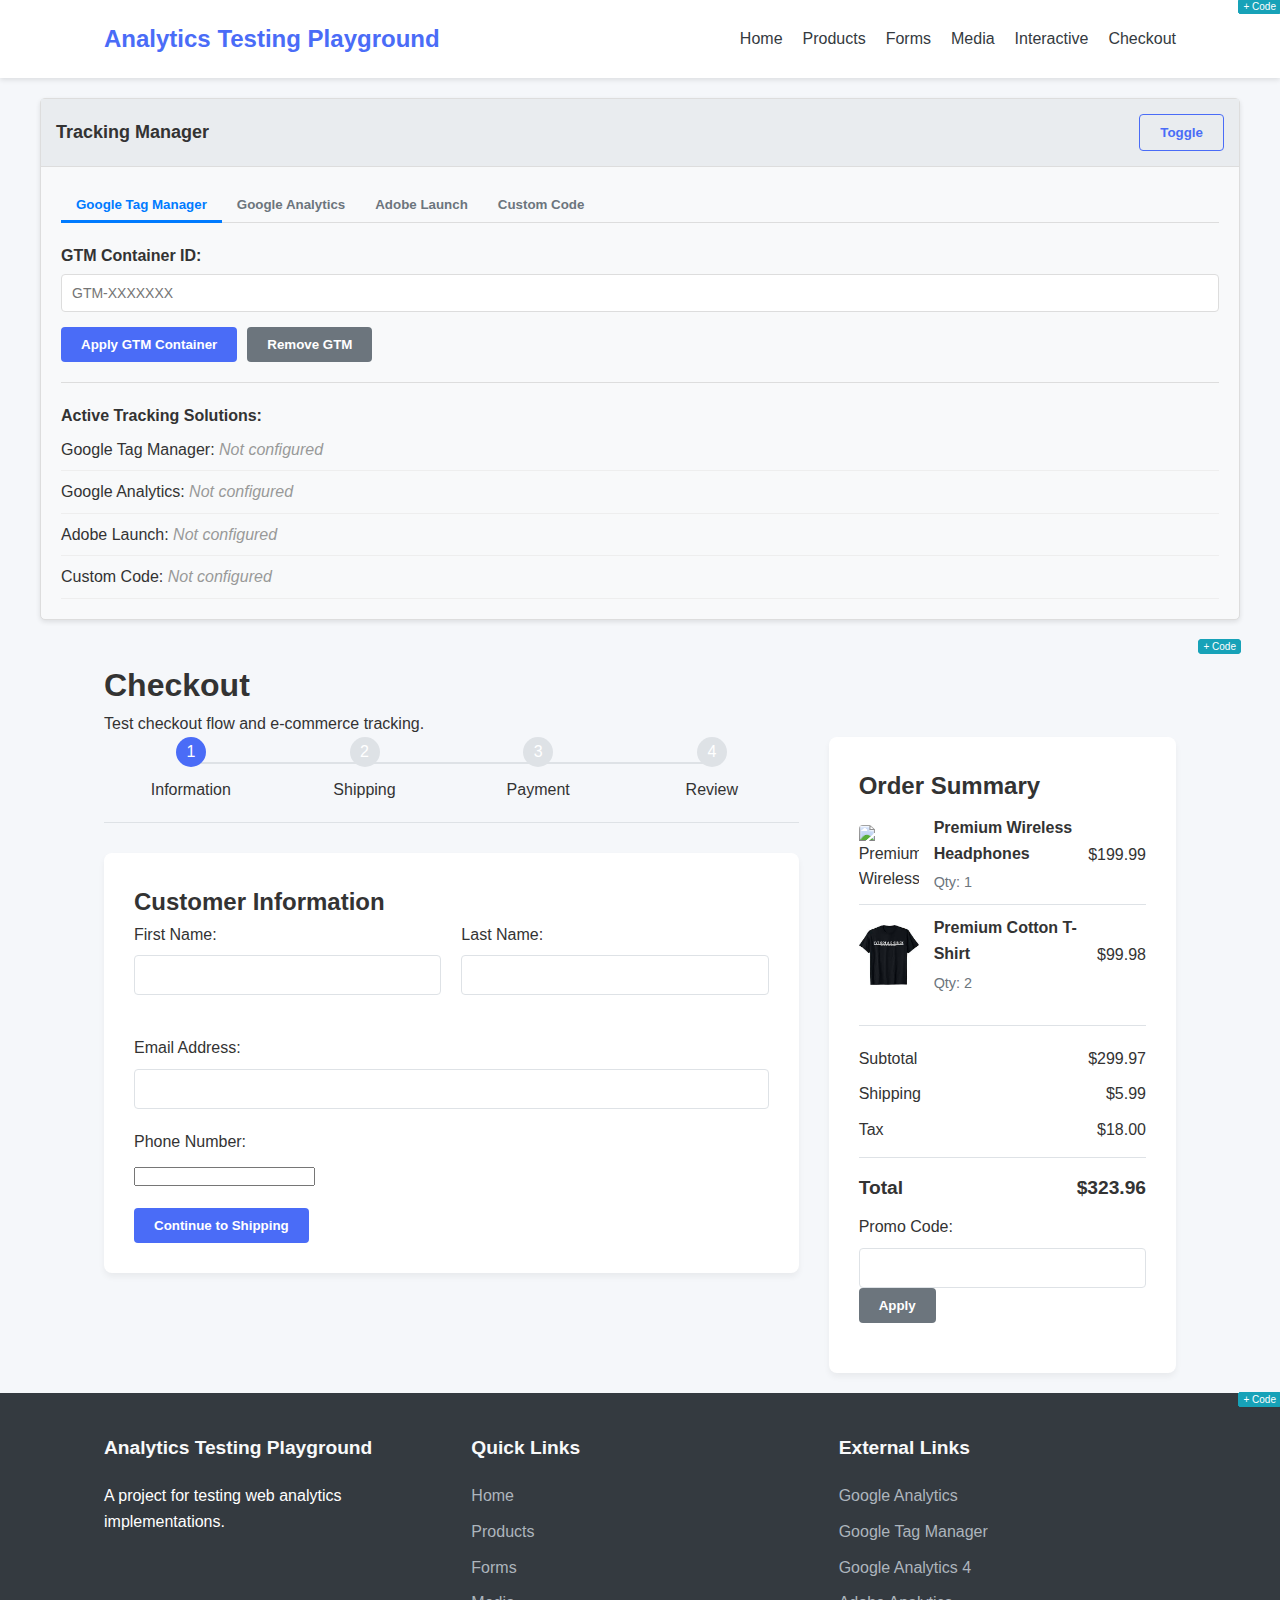
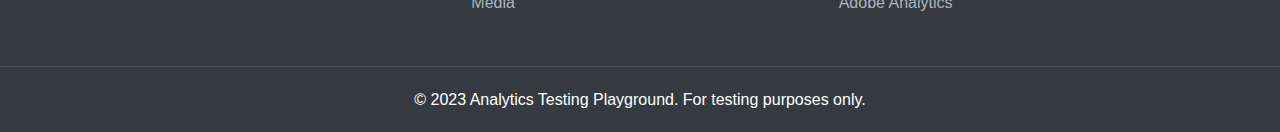
==== commit 16dbcca9: "Updated scripts notation" ====
--- a/pages/checkout.html
+++ b/pages/checkout.html
@@ -9,8 +9,8 @@
     <title>Products - Analytics Testing Playground</title>
 
     <!-- Stylesheets -->
-    <link rel="stylesheet" href="styles/main.css">
-    <link rel="stylesheet" href="styles/tracking-manager.css">
+    <link rel="stylesheet" href="/styles/main.css">
+    <link rel="stylesheet" href="/styles/tracking-manager.css">
     <!-- Tracking Event Helper -->
     <script>
         // Global tracking helper function - kept inline for immediate availability
@@ -849,8 +849,8 @@
             });
         });
     </script>
-    <script src="scripts/tracking-manager.js" defer></script>
-    <script src="scripts/main.js"></script>
+    <script src="/scripts/tracking-manager.js" defer></script>
+    <script src="/scripts/main.js"></script>
 </body>
 
 </html>--- a/styles/main.css
+++ b/styles/main.css
@@ -0,0 +1,1368 @@
+/* Reset and Base Styles */
+* {
+    margin: 0;
+    padding: 0;
+    box-sizing: border-box;
+}
+
+:root {
+    --primary-color: #4a6cf7;
+    --secondary-color: #6c757d;
+    --tertiary-color: #28a745;
+    --danger-color: #dc3545;
+    --light-color: #f8f9fa;
+    --dark-color: #343a40;
+    --text-color: #333;
+    --border-color: #dee2e6;
+    --border-radius: 4px;
+    --transition: all 0.3s ease;
+}
+
+body {
+    font-family: 'Segoe UI', Tahoma, Geneva, Verdana, sans-serif;
+    line-height: 1.6;
+    color: var(--text-color);
+    background-color: #f5f7fa;
+}
+
+a {
+    text-decoration: none;
+    color: var(--primary-color);
+    transition: var(--transition);
+}
+
+a:hover {
+    color: #3a56d4;
+}
+
+ul {
+    list-style: none;
+}
+
+img {
+    max-width: 100%;
+    height: auto;
+}
+
+/* Button Styles */
+.btn {
+    display: inline-block;
+    padding: 10px 20px;
+    border-radius: var(--border-radius);
+    border: none;
+    cursor: pointer;
+    font-weight: 600;
+    transition: var(--transition);
+    text-align: center;
+}
+
+.primary {
+    background-color: var(--primary-color);
+    color: white;
+}
+
+.primary:hover {
+    background-color: #3a56d4;
+    color: white;
+}
+
+.secondary {
+    background-color: var(--secondary-color);
+    color: white;
+}
+
+.secondary:hover {
+    background-color: #5a6268;
+    color: white;
+}
+
+.tertiary {
+    background-color: transparent;
+    color: var(--primary-color);
+    border: 1px solid var(--primary-color);
+}
+
+.tertiary:hover {
+    background-color: var(--primary-color);
+    color: white;
+}
+
+/* Header and Navigation */
+header {
+    background-color: white;
+    box-shadow: 0 2px 5px rgba(0, 0, 0, 0.1);
+    position: sticky;
+    top: 0;
+    z-index: 100;
+}
+
+nav {
+    display: flex;
+    justify-content: space-between;
+    align-items: center;
+    padding: 20px 5%;
+    max-width: 1200px;
+    margin: 0 auto;
+}
+
+.logo {
+    font-size: 1.5rem;
+    font-weight: 700;
+    color: var(--primary-color);
+}
+
+.nav-links {
+    display: flex;
+    gap: 20px;
+}
+
+.nav-links a {
+    color: var(--dark-color);
+    font-weight: 500;
+}
+
+.nav-links a:hover {
+    color: var(--primary-color);
+}
+
+.hamburger {
+    display: none;
+    flex-direction: column;
+    cursor: pointer;
+}
+
+.hamburger span {
+    width: 25px;
+    height: 3px;
+    background-color: var(--dark-color);
+    margin: 2px 0;
+    transition: var(--transition);
+}
+
+/* Main Content */
+main {
+    max-width: 1200px;
+    margin: 0 auto;
+    padding: 20px 5%;
+}
+
+/* Hero Section */
+.hero {
+    background: linear-gradient(135deg, #6a11cb 0%, #2575fc 100%);
+    color: white;
+    padding: 80px 20px;
+    border-radius: 10px;
+    margin-bottom: 40px;
+    text-align: center;
+}
+
+.hero h1 {
+    font-size: 2.5rem;
+    margin-bottom: 20px;
+}
+
+.hero p {
+    font-size: 1.1rem;
+    margin-bottom: 30px;
+    max-width: 700px;
+    margin-left: auto;
+    margin-right: auto;
+}
+
+.cta-buttons {
+    display: flex;
+    gap: 15px;
+    justify-content: center;
+}
+
+/* Features Section */
+.features {
+    margin-bottom: 40px;
+}
+
+.features h2 {
+    text-align: center;
+    margin-bottom: 30px;
+    font-size: 2rem;
+}
+
+.feature-grid {
+    display: grid;
+    grid-template-columns: repeat(auto-fit, minmax(250px, 1fr));
+    gap: 25px;
+}
+
+.feature-card {
+    background-color: white;
+    border-radius: 8px;
+    overflow: hidden;
+    box-shadow: 0 4px 6px rgba(0, 0, 0, 0.1);
+    transition: var(--transition);
+}
+
+.feature-card:hover {
+    transform: translateY(-5px);
+    box-shadow: 0 10px 15px rgba(0, 0, 0, 0.1);
+}
+
+.feature-card img {
+    width: 100%;
+    height: 200px;
+    object-fit: cover;
+}
+
+.feature-card h3 {
+    padding: 15px 15px 5px;
+    font-size: 1.3rem;
+}
+
+.feature-card p {
+    padding: 0 15px 15px;
+    color: var(--secondary-color);
+}
+
+.feature-link {
+    display: block;
+    padding: 10px 15px;
+    background-color: #f8f9fa;
+    text-align: center;
+    border-top: 1px solid var(--border-color);
+    font-weight: 500;
+}
+
+/* Downloads Section */
+.downloads {
+    background-color: white;
+    border-radius: 8px;
+    padding: 30px;
+    margin-bottom: 40px;
+    box-shadow: 0 4px 6px rgba(0, 0, 0, 0.05);
+}
+
+.downloads h2 {
+    margin-bottom: 15px;
+}
+
+.downloads p {
+    margin-bottom: 25px;
+}
+
+.download-options {
+    display: grid;
+    grid-template-columns: repeat(auto-fit, minmax(220px, 1fr));
+    gap: 20px;
+}
+
+.download-item {
+    display: flex;
+    align-items: center;
+    padding: 15px;
+    border: 1px solid var(--border-color);
+    border-radius: var(--border-radius);
+    transition: var(--transition);
+    color: var(--text-color);
+}
+
+.download-item:hover {
+    background-color: #f8f9fa;
+    border-color: var(--primary-color);
+}
+
+.download-icon {
+    background-color: var(--primary-color);
+    color: white;
+    width: 50px;
+    height: 50px;
+    display: flex;
+    align-items: center;
+    justify-content: center;
+    border-radius: 5px;
+    margin-right: 15px;
+    font-weight: bold;
+}
+
+.download-info h4 {
+    font-size: 1rem;
+    margin-bottom: 5px;
+}
+
+.download-info p {
+    font-size: 0.85rem;
+    color: var(--secondary-color);
+    margin-bottom: 0;
+}
+
+/* Newsletter Section */
+.newsletter {
+    background-color: #f8f9fa;
+    border-radius: 8px;
+    padding: 30px;
+    margin-bottom: 40px;
+    border: 1px solid var(--border-color);
+}
+
+.newsletter h2 {
+    margin-bottom: 15px;
+}
+
+.newsletter p {
+    margin-bottom: 25px;
+}
+
+.simple-form {
+    max-width: 500px;
+}
+
+.form-group {
+    margin-bottom: 20px;
+}
+
+.form-group label {
+    display: block;
+    margin-bottom: 8px;
+    font-weight: 500;
+}
+
+.form-group input[type="email"],
+.form-group input[type="text"] {
+    width: 100%;
+    padding: 10px;
+    border: 1px solid var(--border-color);
+    border-radius: var(--border-radius);
+    font-size: 1rem;
+}
+
+.checkbox {
+    display: flex;
+    align-items: center;
+}
+
+.checkbox input {
+    margin-right: 10px;
+}
+
+.checkbox label {
+    margin-bottom: 0;
+}
+
+/* Footer */
+footer {
+    background-color: var(--dark-color);
+    color: white;
+    padding-top: 40px;
+}
+
+.footer-content {
+    max-width: 1200px;
+    margin: 0 auto;
+    padding: 0 5%;
+    display: grid;
+    grid-template-columns: repeat(auto-fit, minmax(200px, 1fr));
+    gap: 30px;
+}
+
+.footer-section h3 {
+    font-size: 1.2rem;
+    margin-bottom: 20px;
+    color: #f8f9fa;
+}
+
+.footer-section ul li {
+    margin-bottom: 10px;
+}
+
+.footer-section a {
+    color: #adb5bd;
+    transition: var(--transition);
+}
+
+.footer-section a:hover {
+    color: white;
+}
+
+.footer-bottom {
+    text-align: center;
+    padding: 20px 0;
+    margin-top: 40px;
+    border-top: 1px solid #495057;
+}
+
+/* Cookie Consent */
+.cookie-consent {
+    position: fixed;
+    bottom: 0;
+    left: 0;
+    right: 0;
+    background-color: white;
+    box-shadow: 0 -2px 10px rgba(0, 0, 0, 0.1);
+    padding: 15px;
+    z-index: 1000;
+    display: none;
+}
+
+.cookie-content {
+    max-width: 1200px;
+    margin: 0 auto;
+    display: flex;
+    justify-content: space-between;
+    align-items: center;
+    flex-wrap: wrap;
+    gap: 20px;
+}
+
+.cookie-content p {
+    flex: 1;
+    min-width: 300px;
+}
+
+.cookie-buttons {
+    display: flex;
+    gap: 10px;
+}
+
+/* Cookie Settings */
+.cookie-settings {
+    position: fixed;
+    top: 0;
+    left: 0;
+    right: 0;
+    bottom: 0;
+    background-color: rgba(0, 0, 0, 0.5);
+    display: flex;
+    align-items: center;
+    justify-content: center;
+    z-index: 1001;
+    display: none;
+}
+
+.cookie-settings-content {
+    background-color: white;
+    border-radius: 8px;
+    padding: 30px;
+    max-width: 600px;
+    width: 90%;
+}
+
+.cookie-settings-content h2 {
+    margin-bottom: 20px;
+}
+
+.cookie-types {
+    margin-bottom: 30px;
+}
+
+.cookie-type {
+    margin-bottom: 20px;
+    padding-bottom: 20px;
+    border-bottom: 1px solid var(--border-color);
+}
+
+.cookie-type:last-child {
+    border-bottom: none;
+}
+
+.cookie-header {
+    display: flex;
+    justify-content: space-between;
+    align-items: center;
+    margin-bottom: 10px;
+}
+
+.toggle-switch {
+    position: relative;
+    display: inline-block;
+    width: 50px;
+    height: 24px;
+}
+
+.toggle-switch input {
+    opacity: 0;
+    width: 0;
+    height: 0;
+}
+
+.toggle-switch label {
+    position: absolute;
+    cursor: pointer;
+    top: 0;
+    left: 0;
+    right: 0;
+    bottom: 0;
+    background-color: #ccc;
+    transition: .4s;
+    border-radius: 34px;
+}
+
+.toggle-switch label:before {
+    position: absolute;
+    content: "";
+    height: 16px;
+    width: 16px;
+    left: 4px;
+    bottom: 4px;
+    background-color: white;
+    transition: .4s;
+    border-radius: 50%;
+}
+
+.toggle-switch input:checked+label {
+    background-color: var(--primary-color);
+}
+
+.toggle-switch input:checked+label:before {
+    transform: translateX(26px);
+}
+
+.toggle-switch.disabled label {
+    background-color: #ddd;
+    cursor: not-allowed;
+}
+
+.cookie-actions {
+    display: flex;
+    justify-content: flex-end;
+    gap: 10px;
+}
+
+/* Popup */
+.popup {
+    position: fixed;
+    top: 0;
+    left: 0;
+    right: 0;
+    bottom: 0;
+    background-color: rgba(0, 0, 0, 0.5);
+    display: flex;
+    align-items: center;
+    justify-content: center;
+    z-index: 1002;
+    display: none;
+}
+
+.popup-content {
+    background-color: white;
+    border-radius: 8px;
+    padding: 30px;
+    max-width: 400px;
+    width: 90%;
+    text-align: center;
+}
+
+.popup-content h3 {
+    margin-bottom: 15px;
+}
+
+.popup-content p {
+    margin-bottom: 20px;
+}
+
+/* Responsive Styles */
+@media (max-width: 768px) {
+    .nav-links {
+        display: none;
+        position: absolute;
+        top: 80px;
+        left: 0;
+        right: 0;
+        background-color: white;
+        flex-direction: column;
+        padding: 20px;
+        box-shadow: 0 5px 10px rgba(0, 0, 0, 0.1);
+    }
+
+    .nav-links.active {
+        display: flex;
+    }
+
+    .hamburger {
+        display: flex;
+    }
+
+    .hero h1 {
+        font-size: 2rem;
+    }
+
+    .cta-buttons {
+        flex-direction: column;
+    }
+
+    .cookie-content {
+        flex-direction: column;
+        align-items: flex-start;
+    }
+}
+
+/* Additional form styles for other pages */
+.contact-form {
+    max-width: 700px;
+    margin: 0 auto;
+    background-color: white;
+    padding: 30px;
+    border-radius: 8px;
+    box-shadow: 0 4px 6px rgba(0, 0, 0, 0.05);
+}
+
+.form-row {
+    display: flex;
+    gap: 20px;
+    margin-bottom: 20px;
+}
+
+.form-col {
+    flex: 1;
+}
+
+.form-group textarea {
+    width: 100%;
+    padding: 10px;
+    border: 1px solid var(--border-color);
+    border-radius: var(--border-radius);
+    font-size: 1rem;
+    resize: vertical;
+    min-height: 100px;
+}
+
+.form-group select {
+    width: 100%;
+    padding: 10px;
+    border: 1px solid var(--border-color);
+    border-radius: var(--border-radius);
+    font-size: 1rem;
+    background-color: white;
+}
+
+/* Product styles for product page */
+.product-grid {
+    display: grid;
+    grid-template-columns: repeat(auto-fill, minmax(250px, 1fr));
+    gap: 25px;
+}
+
+.product-card {
+    background-color: white;
+    border-radius: 8px;
+    overflow: hidden;
+    box-shadow: 0 4px 6px rgba(0, 0, 0, 0.1);
+    transition: var(--transition);
+}
+
+.product-card:hover {
+    transform: translateY(-5px);
+    box-shadow: 0 10px 15px rgba(0, 0, 0, 0.1);
+}
+
+.product-card img {
+    width: 100%;
+    height: 200px;
+    object-fit: cover;
+}
+
+.product-info {
+    padding: 15px;
+}
+
+.product-info h3 {
+    margin-bottom: 10px;
+}
+
+.product-price {
+    font-size: 1.2rem;
+    font-weight: 600;
+    color: var(--primary-color);
+    margin-bottom: 15px;
+}
+
+.product-actions {
+    display: flex;
+    gap: 10px;
+}
+
+/* Media gallery styles */
+.media-gallery {
+    margin-bottom: 40px;
+}
+
+.gallery-grid {
+    display: grid;
+    grid-template-columns: repeat(auto-fill, minmax(200px, 1fr));
+    gap: 15px;
+}
+
+.gallery-item {
+    position: relative;
+    border-radius: 8px;
+    overflow: hidden;
+    height: 200px;
+}
+
+.gallery-item img {
+    width: 100%;
+    height: 100%;
+    object-fit: cover;
+    transition: var(--transition);
+}
+
+.gallery-item:hover img {
+    transform: scale(1.05);
+}
+
+/* Video player styles */
+.video-container {
+    margin-bottom: 40px;
+}
+
+.video-player {
+    width: 100%;
+    border-radius: 8px;
+    overflow: hidden;
+    position: relative;
+}
+
+.video-player video {
+    width: 100%;
+    display: block;
+}
+
+.video-controls {
+    background-color: rgba(0, 0, 0, 0.7);
+    padding: 10px;
+    display: flex;
+    align-items: center;
+    gap: 15px;
+}
+
+.video-controls button {
+    background: none;
+    border: none;
+    color: white;
+    cursor: pointer;
+    font-size: 1rem;
+}
+
+.progress-bar {
+    flex: 1;
+    height: 5px;
+    background-color: #555;
+    border-radius: 5px;
+    position: relative;
+}
+
+.progress {
+    position: absolute;
+    top: 0;
+    left: 0;
+    height: 100%;
+    background-color: var(--primary-color);
+    border-radius: 5px;
+    width: 0;
+}
+
+/* Carousel styles */
+.carousel {
+    position: relative;
+    margin-bottom: 40px;
+    overflow: hidden;
+    border-radius: 8px;
+}
+
+.carousel-inner {
+    display: flex;
+    transition: transform 0.5s ease;
+}
+
+.carousel-item {
+    min-width: 100%;
+    height: 400px;
+}
+
+.carousel-item img {
+    width: 100%;
+    height: 100%;
+    object-fit: cover;
+}
+
+.carousel-controls {
+    position: absolute;
+    top: 50%;
+    left: 0;
+    right: 0;
+    transform: translateY(-50%);
+    display: flex;
+    justify-content: space-between;
+    padding: 0 20px;
+}
+
+.carousel-control {
+    background-color: rgba(0, 0, 0, 0.5);
+    color: white;
+    width: 40px;
+    height: 40px;
+    border-radius: 50%;
+    display: flex;
+    align-items: center;
+    justify-content: center;
+    cursor: pointer;
+    border: none;
+    font-size: 1.2rem;
+}
+
+.carousel-indicators {
+    position: absolute;
+    bottom: 20px;
+    left: 0;
+    right: 0;
+    display: flex;
+    justify-content: center;
+    gap: 10px;
+}
+
+.carousel-indicator {
+    width: 12px;
+    height: 12px;
+    border-radius: 50%;
+    background-color: rgba(255, 255, 255, 0.5);
+    cursor: pointer;
+    border: none;
+}
+
+.carousel-indicator.active {
+    background-color: white;
+}
+
+/* Interactive elements */
+.interactive-elements {
+    display: grid;
+    grid-template-columns: repeat(auto-fit, minmax(300px, 1fr));
+    gap: 30px;
+    margin-bottom: 40px;
+}
+
+.interactive-card {
+    background-color: white;
+    border-radius: 8px;
+    padding: 20px;
+    box-shadow: 0 4px 6px rgba(0, 0, 0, 0.05);
+}
+
+.interactive-card h3 {
+    margin-bottom: 15px;
+    padding-bottom: 10px;
+    border-bottom: 1px solid var(--border-color);
+}
+
+/* Tabs */
+.tabs {
+    margin-bottom: 20px;
+}
+
+.tab-nav {
+    display: flex;
+    border-bottom: 1px solid var(--border-color);
+    margin-bottom: 15px;
+}
+
+.tab-nav button {
+    padding: 10px 15px;
+    background: none;
+    border: none;
+    border-bottom: 3px solid transparent;
+    cursor: pointer;
+    font-weight: 500;
+    transition: var(--transition);
+}
+
+.tab-nav button.active {
+    border-bottom-color: var(--primary-color);
+    color: var(--primary-color);
+}
+
+.tab-content {
+    display: none;
+}
+
+.tab-content.active {
+    display: block;
+}
+
+/* Accordion */
+.accordion {
+    margin-bottom: 20px;
+}
+
+.accordion-item {
+    border: 1px solid var(--border-color);
+    border-radius: var(--border-radius);
+    margin-bottom: 10px;
+    overflow: hidden;
+}
+
+.accordion-header {
+    padding: 15px;
+    background-color: #f8f9fa;
+    cursor: pointer;
+    display: flex;
+    justify-content: space-between;
+    align-items: center;
+}
+
+.accordion-header h4 {
+    margin: 0;
+}
+
+.accordion-icon {
+    transition: var(--transition);
+}
+
+.accordion-content {
+    padding: 0 15px;
+    max-height: 0;
+    overflow: hidden;
+    transition: max-height 0.3s ease, padding 0.3s ease;
+}
+
+.accordion-item.active .accordion-content {
+    padding: 15px;
+    max-height: 500px;
+}
+
+.accordion-item.active .accordion-icon {
+    transform: rotate(180deg);
+}
+
+/* Sliders and range inputs */
+.range-slider {
+    width: 100%;
+    margin-bottom: 20px;
+}
+
+.range-slider input {
+    width: 100%;
+}
+
+.range-value {
+    text-align: center;
+    font-weight: 500;
+    margin-top: 10px;
+}
+
+/* Star rating */
+.star-rating {
+    display: flex;
+    gap: 5px;
+    margin-bottom: 20px;
+}
+
+.star {
+    color: #ccc;
+    font-size: 24px;
+    cursor: pointer;
+}
+
+.star.active {
+    color: #ffc107;
+}
+
+/* Color picker */
+.color-options {
+    display: flex;
+    gap: 10px;
+    margin-bottom: 20px;
+}
+
+.color-option {
+    width: 30px;
+    height: 30px;
+    border-radius: 50%;
+    cursor: pointer;
+    border: 2px solid transparent;
+}
+
+.color-option.selected {
+    border-color: var(--dark-color);
+}
+
+/* Quantity selector */
+.quantity-selector {
+    display: flex;
+    align-items: center;
+    margin-bottom: 20px;
+}
+
+.quantity-btn {
+    width: 30px;
+    height: 30px;
+    background-color: #f8f9fa;
+    border: 1px solid var(--border-color);
+    display: flex;
+    align-items: center;
+    justify-content: center;
+    cursor: pointer;
+}
+
+.quantity-input {
+    width: 50px;
+    height: 30px;
+    border: 1px solid var(--border-color);
+    text-align: center;
+    margin: 0 5px;
+}
+
+/* Loading spinners */
+.spinner {
+    width: 40px;
+    height: 40px;
+    border: 4px solid rgba(0, 0, 0, 0.1);
+    border-radius: 50%;
+    border-top-color: var(--primary-color);
+    animation: spin 1s linear infinite;
+    margin: 20px auto;
+}
+
+@keyframes spin {
+    to {
+        transform: rotate(360deg);
+    }
+}
+
+/* Progress bar */
+.progress-container {
+    width: 100%;
+    height: 20px;
+    background-color: #f8f9fa;
+    border-radius: 10px;
+    overflow: hidden;
+    margin-bottom: 20px;
+}
+
+.progress-bar-horizontal {
+    height: 100%;
+    background-color: var(--primary-color);
+    width: 0;
+    transition: width 0.5s ease;
+}
+
+/* Tooltips */
+.tooltip-container {
+    position: relative;
+    display: inline-block;
+    margin-bottom: 20px;
+}
+
+.tooltip-trigger {
+    padding: 10px 15px;
+    background-color: #f8f9fa;
+    border: 1px solid var(--border-color);
+    border-radius: var(--border-radius);
+    cursor: pointer;
+}
+
+.tooltip-content {
+    position: absolute;
+    bottom: 100%;
+    left: 50%;
+    transform: translateX(-50%);
+    background-color: var(--dark-color);
+    color: white;
+    padding: 10px;
+    border-radius: 4px;
+    width: 200px;
+    text-align: center;
+    opacity: 0;
+    visibility: hidden;
+    transition: opacity 0.3s ease, visibility 0.3s ease;
+    z-index: 10;
+}
+
+.tooltip-content::after {
+    content: '';
+    position: absolute;
+    top: 100%;
+    left: 50%;
+    transform: translateX(-50%);
+    border-width: 5px;
+    border-style: solid;
+    border-color: var(--dark-color) transparent transparent transparent;
+}
+
+.tooltip-container:hover .tooltip-content {
+    opacity: 1;
+    visibility: visible;
+}
+
+/* Modal */
+.modal {
+    position: fixed;
+    top: 0;
+    left: 0;
+    right: 0;
+    bottom: 0;
+    background-color: rgba(0, 0, 0, 0.5);
+    display: flex;
+    align-items: center;
+    justify-content: center;
+    z-index: 1000;
+    opacity: 0;
+    visibility: hidden;
+    transition: opacity 0.3s ease, visibility 0.3s ease;
+}
+
+.modal.active {
+    opacity: 1;
+    visibility: visible;
+}
+
+.modal-content {
+    background-color: white;
+    border-radius: 8px;
+    padding: 30px;
+    max-width: 500px;
+    width: 90%;
+    position: relative;
+    transform: translateY(-20px);
+    transition: transform 0.3s ease;
+}
+
+.modal.active .modal-content {
+    transform: translateY(0);
+}
+
+.modal-close {
+    position: absolute;
+    top: 15px;
+    right: 15px;
+    background: none;
+    border: none;
+    font-size: 1.5rem;
+    cursor: pointer;
+    color: var(--secondary-color);
+}
+
+.modal-header {
+    margin-bottom: 20px;
+}
+
+.modal-footer {
+    margin-top: 30px;
+    display: flex;
+    justify-content: flex-end;
+    gap: 10px;
+}
+
+/* Checkout styles */
+.checkout-container {
+    display: grid;
+    grid-template-columns: 2fr 1fr;
+    gap: 30px;
+}
+
+.checkout-form {
+    background-color: white;
+    border-radius: 8px;
+    padding: 30px;
+    box-shadow: 0 4px 6px rgba(0, 0, 0, 0.05);
+}
+
+.checkout-summary {
+    background-color: white;
+    border-radius: 8px;
+    padding: 30px;
+    box-shadow: 0 4px 6px rgba(0, 0, 0, 0.05);
+    align-self: flex-start;
+}
+
+.checkout-steps {
+    display: flex;
+    margin-bottom: 30px;
+    border-bottom: 1px solid var(--border-color);
+    padding-bottom: 20px;
+}
+
+.checkout-step {
+    flex: 1;
+    text-align: center;
+    position: relative;
+}
+
+.checkout-step::after {
+    content: '';
+    position: absolute;
+    top: 25px;
+    left: 50%;
+    right: -50%;
+    height: 2px;
+    background-color: var(--border-color);
+    z-index: 1;
+}
+
+.checkout-step:last-child::after {
+    display: none;
+}
+
+.step-number {
+    width: 30px;
+    height: 30px;
+    background-color: var(--border-color);
+    color: white;
+    border-radius: 50%;
+    display: flex;
+    align-items: center;
+    justify-content: center;
+    margin: 0 auto 10px;
+    position: relative;
+    z-index: 2;
+}
+
+.checkout-step.active .step-number {
+    background-color: var(--primary-color);
+}
+
+.checkout-step.completed .step-number {
+    background-color: var(--tertiary-color);
+}
+
+.checkout-step.completed::after {
+    background-color: var(--tertiary-color);
+}
+
+.checkout-products {
+    margin-bottom: 20px;
+}
+
+.checkout-product {
+    display: flex;
+    align-items: center;
+    padding: 10px 0;
+    border-bottom: 1px solid var(--border-color);
+}
+
+.checkout-product:last-child {
+    border-bottom: none;
+}
+
+.product-image {
+    width: 60px;
+    height: 60px;
+    border-radius: 4px;
+    overflow: hidden;
+    margin-right: 15px;
+}
+
+.product-image img {
+    width: 100%;
+    height: 100%;
+    object-fit: cover;
+}
+
+.product-details {
+    flex: 1;
+}
+
+.product-details h4 {
+    margin-bottom: 5px;
+    font-size: 1rem;
+}
+
+.product-quantity {
+    color: var(--secondary-color);
+    font-size: 0.9rem;
+}
+
+.product-subtotal {
+    font-weight: 500;
+}
+
+.checkout-totals {
+    margin-top: 20px;
+    padding-top: 20px;
+    border-top: 1px solid var(--border-color);
+}
+
+.checkout-row {
+    display: flex;
+    justify-content: space-between;
+    margin-bottom: 10px;
+}
+
+.checkout-row.total {
+    font-weight: 700;
+    font-size: 1.2rem;
+    margin-top: 15px;
+    padding-top: 15px;
+    border-top: 1px solid var(--border-color);
+}
+
+.payment-methods {
+    margin-top: 20px;
+}
+
+.payment-method {
+    display: flex;
+    align-items: center;
+    margin-bottom: 15px;
+}
+
+.payment-method input {
+    margin-right: 10px;
+}
+
+@media (max-width: 768px) {
+    .checkout-container {
+        grid-template-columns: 1fr;
+    }
+
+    .form-row {
+        flex-direction: column;
+        gap: 0;
+    }
+}
+
+/* Responsive table */
+.responsive-table {
+    width: 100%;
+    border-collapse: collapse;
+    margin-bottom: 20px;
+}
+
+.responsive-table th,
+.responsive-table td {
+    padding: 12px 15px;
+    text-align: left;
+    border-bottom: 1px solid var(--border-color);
+}
+
+.responsive-table th {
+    background-color: #f8f9fa;
+    font-weight: 600;
+}
+
+.responsive-table tbody tr:hover {
+    background-color: #f8f9fa;
+}
+
+@media (max-width: 768px) {
+    .responsive-table {
+        display: block;
+        width: 100%;
+        overflow-x: auto;
+    }
+}
+
+.hotspot-dot {
+    position: absolute;
+    background-color: rgba(0, 0, 0, 0.7);
+    color: white;
+    padding: 5px;
+    border-radius: 4px;
+    font-size: 0.8rem;
+    display: none;
+}
+
+.hotspot-conetent {
+    position: absolute;
+    background-color: rgba(0, 0, 0, 0.7);
+    color: white;
+    padding: 5px;
+    border-radius: 4px;
+    font-size: 0.8rem;
+    display: none;
+}--- a/styles/tracking-manager.css
+++ b/styles/tracking-manager.css
@@ -0,0 +1,387 @@
+/* Tracking Manager Styles */
+.tracking-manager {
+    background-color: #f8f9fa;
+    border: 1px solid #ddd;
+    border-radius: 5px;
+    margin: 20px auto;
+    max-width: 1200px;
+    box-shadow: 0 2px 5px rgba(0, 0, 0, 0.1);
+    font-family: Arial, sans-serif;
+}
+
+.tracking-manager-header {
+    background-color: #e9ecef;
+    padding: 15px;
+    border-bottom: 1px solid #ddd;
+    display: flex;
+    justify-content: space-between;
+    align-items: center;
+}
+
+.tracking-manager-header h2 {
+    margin: 0;
+    font-size: 18px;
+    color: #333;
+}
+
+.tracking-manager-content {
+    padding: 20px;
+}
+
+.tracking-manager .tabs {
+    margin-bottom: 20px;
+}
+
+.tracking-manager .tab-nav {
+    display: flex;
+    border-bottom: 1px solid #ddd;
+    margin-bottom: 20px;
+}
+
+.tracking-manager .tab-button {
+    background: none;
+    border: none;
+    padding: 10px 15px;
+    cursor: pointer;
+    font-weight: bold;
+    color: #6c757d;
+    position: relative;
+}
+
+.tracking-manager .tab-button.active {
+    color: #007bff;
+}
+
+.tracking-manager .tab-button.active::after {
+    content: '';
+    position: absolute;
+    bottom: -1px;
+    left: 0;
+    right: 0;
+    height: 3px;
+    background-color: #007bff;
+}
+
+.tracking-manager .tab-content {
+    display: none;
+}
+
+.tracking-manager .tab-content.active {
+    display: block;
+}
+
+.tracking-manager .form-group {
+    margin-bottom: 15px;
+}
+
+.tracking-manager label {
+    display: block;
+    margin-bottom: 5px;
+    font-weight: bold;
+}
+
+.tracking-manager input[type="text"] {
+    width: 100%;
+    padding: 10px;
+    border: 1px solid #ddd;
+    border-radius: 4px;
+    font-size: 14px;
+}
+
+.tracking-manager .form-actions {
+    display: flex;
+    gap: 10px;
+    margin-top: 15px;
+}
+
+.tracking-manager-status {
+    margin-top: 20px;
+    padding-top: 20px;
+    border-top: 1px solid #ddd;
+}
+
+.tracking-manager-status h3 {
+    margin-top: 0;
+    font-size: 16px;
+}
+
+.tracking-manager-status ul {
+    list-style: none;
+    padding: 0;
+}
+
+.tracking-manager-status li {
+    padding: 8px 0;
+    border-bottom: 1px solid #eee;
+}
+
+.tracking-manager-status span {
+    font-style: italic;
+    color: #999;
+}
+
+/* Tracking Manager Styles - Including custom code tab */
+.tracking-manager {
+    background-color: #f8f9fa;
+    border: 1px solid #ddd;
+    border-radius: 5px;
+    margin: 20px auto;
+    max-width: 1200px;
+    box-shadow: 0 2px 5px rgba(0, 0, 0, 0.1);
+    font-family: Arial, sans-serif;
+    z-index: 100;
+}
+
+.tracking-manager-header {
+    background-color: #e9ecef;
+    padding: 15px;
+    border-bottom: 1px solid #ddd;
+    display: flex;
+    justify-content: space-between;
+    align-items: center;
+}
+
+.tracking-manager-header h2 {
+    margin: 0;
+    font-size: 18px;
+    color: #333;
+}
+
+.tracking-manager-content {
+    padding: 20px;
+}
+
+.tracking-manager .tabs {
+    margin-bottom: 20px;
+}
+
+.tracking-manager .tab-nav {
+    display: flex;
+    border-bottom: 1px solid #ddd;
+    margin-bottom: 20px;
+    flex-wrap: wrap;
+}
+
+.tracking-manager .tab-button {
+    background: none;
+    border: none;
+    padding: 10px 15px;
+    cursor: pointer;
+    font-weight: bold;
+    color: #6c757d;
+    position: relative;
+}
+
+.tracking-manager .tab-button.active {
+    color: #007bff;
+}
+
+.tracking-manager .tab-button.active::after {
+    content: '';
+    position: absolute;
+    bottom: -1px;
+    left: 0;
+    right: 0;
+    height: 3px;
+    background-color: #007bff;
+}
+
+.tracking-manager .tab-content {
+    display: none;
+}
+
+.tracking-manager .tab-content.active {
+    display: block;
+}
+
+.tracking-manager .form-group {
+    margin-bottom: 15px;
+}
+
+.tracking-manager label {
+    display: block;
+    margin-bottom: 5px;
+    font-weight: bold;
+}
+
+.tracking-manager input[type="text"],
+.tracking-manager textarea {
+    width: 100%;
+    padding: 10px;
+    border: 1px solid #ddd;
+    border-radius: 4px;
+    font-size: 14px;
+}
+
+.tracking-manager textarea {
+    height: 150px;
+    font-family: monospace;
+    white-space: pre;
+    overflow: auto;
+}
+
+.tracking-manager .form-actions {
+    display: flex;
+    gap: 10px;
+    margin-top: 15px;
+}
+
+.tracking-manager-status {
+    margin-top: 20px;
+    padding-top: 20px;
+    border-top: 1px solid #ddd;
+}
+
+.tracking-manager-status h3 {
+    margin-top: 0;
+    font-size: 16px;
+}
+
+.tracking-manager-status ul {
+    list-style: none;
+    padding: 0;
+}
+
+.tracking-manager-status li {
+    padding: 8px 0;
+    border-bottom: 1px solid #eee;
+}
+
+.tracking-manager-status span {
+    font-style: italic;
+    color: #999;
+}
+
+/* Custom Button Style for Interactive Elements */
+.custom-code-button {
+    background-color: #17a2b8;
+    color: white;
+    border: none;
+    border-radius: 4px;
+    padding: 4px 8px;
+    font-size: 12px;
+    cursor: pointer;
+    margin: 4px;
+    z-index: 100;
+    display: inline-block;
+    position: relative;
+    top: 0;
+    right: 0;
+}
+
+/* For anchor elements in header, footer, and other specific elements */
+header a .custom-code-button,
+footer a .custom-code-button,
+.newsletter a .custom-code-button,
+.downloads a .custom-code-button,
+.product-filter a .custom-code-button,
+.product-list a .custom-code-button {
+    position: absolute;
+    top: -5px;
+    right: -5px;
+    font-size: 10px;
+    padding: 2px 5px;
+}
+
+/* For container elements that need buttons */
+header .custom-code-button,
+footer .custom-code-button,
+section.downloads .custom-code-button,
+section.newsletter .custom-code-button,
+.product-filter .custom-code-button:not(a .custom-code-button),
+.product-list .custom-code-button:not(a .custom-code-button),
+#cookie-banner .custom-code-button {
+    position: absolute;
+    top: 5px;
+    right: 5px;
+}
+
+/* For buttons and form elements */
+button .custom-code-button,
+input[type="submit"] .custom-code-button,
+input[type="checkbox"] .custom-code-button,
+.add-to-cart .custom-code-button,
+.quantity-selector .custom-code-button {
+    position: absolute;
+    top: -5px;
+    right: -5px;
+    font-size: 10px;
+    padding: 2px 5px;
+}
+
+/* Make sure elements that will contain custom code buttons have positioning context */
+header,
+footer,
+section.downloads,
+section.newsletter,
+.product-filter,
+.product-list,
+.add-to-cart,
+.quantity-selector,
+input[type="submit"],
+input[type="checkbox"],
+#cookie-banner,
+.interactive-card,
+main {
+    position: relative;
+}
+
+.custom-code-button:hover {
+    background-color: #138496;
+}
+
+/* Custom Code Modal */
+.custom-code-modal {
+    display: none;
+    position: fixed;
+    top: 0;
+    left: 0;
+    right: 0;
+    bottom: 0;
+    background-color: rgba(0, 0, 0, 0.7);
+    z-index: 1000;
+    align-items: center;
+    justify-content: center;
+}
+
+.custom-code-modal.active {
+    display: flex;
+}
+
+.custom-code-modal-content {
+    background-color: #fff;
+    border-radius: 5px;
+    width: 90%;
+    max-width: 800px;
+    max-height: 90vh;
+    overflow-y: auto;
+    padding: 20px;
+}
+
+.custom-code-modal-header {
+    display: flex;
+    justify-content: space-between;
+    align-items: center;
+    margin-bottom: 15px;
+}
+
+.custom-code-modal-header h3 {
+    margin: 0;
+}
+
+.custom-code-modal-close {
+    background: none;
+    border: none;
+    font-size: 22px;
+    cursor: pointer;
+}
+
+.custom-code-modal textarea {
+    width: 100%;
+    height: 200px;
+    font-family: monospace;
+    margin-bottom: 15px;
+    padding: 10px;
+    border: 1px solid #ddd;
+    border-radius: 4px;
+}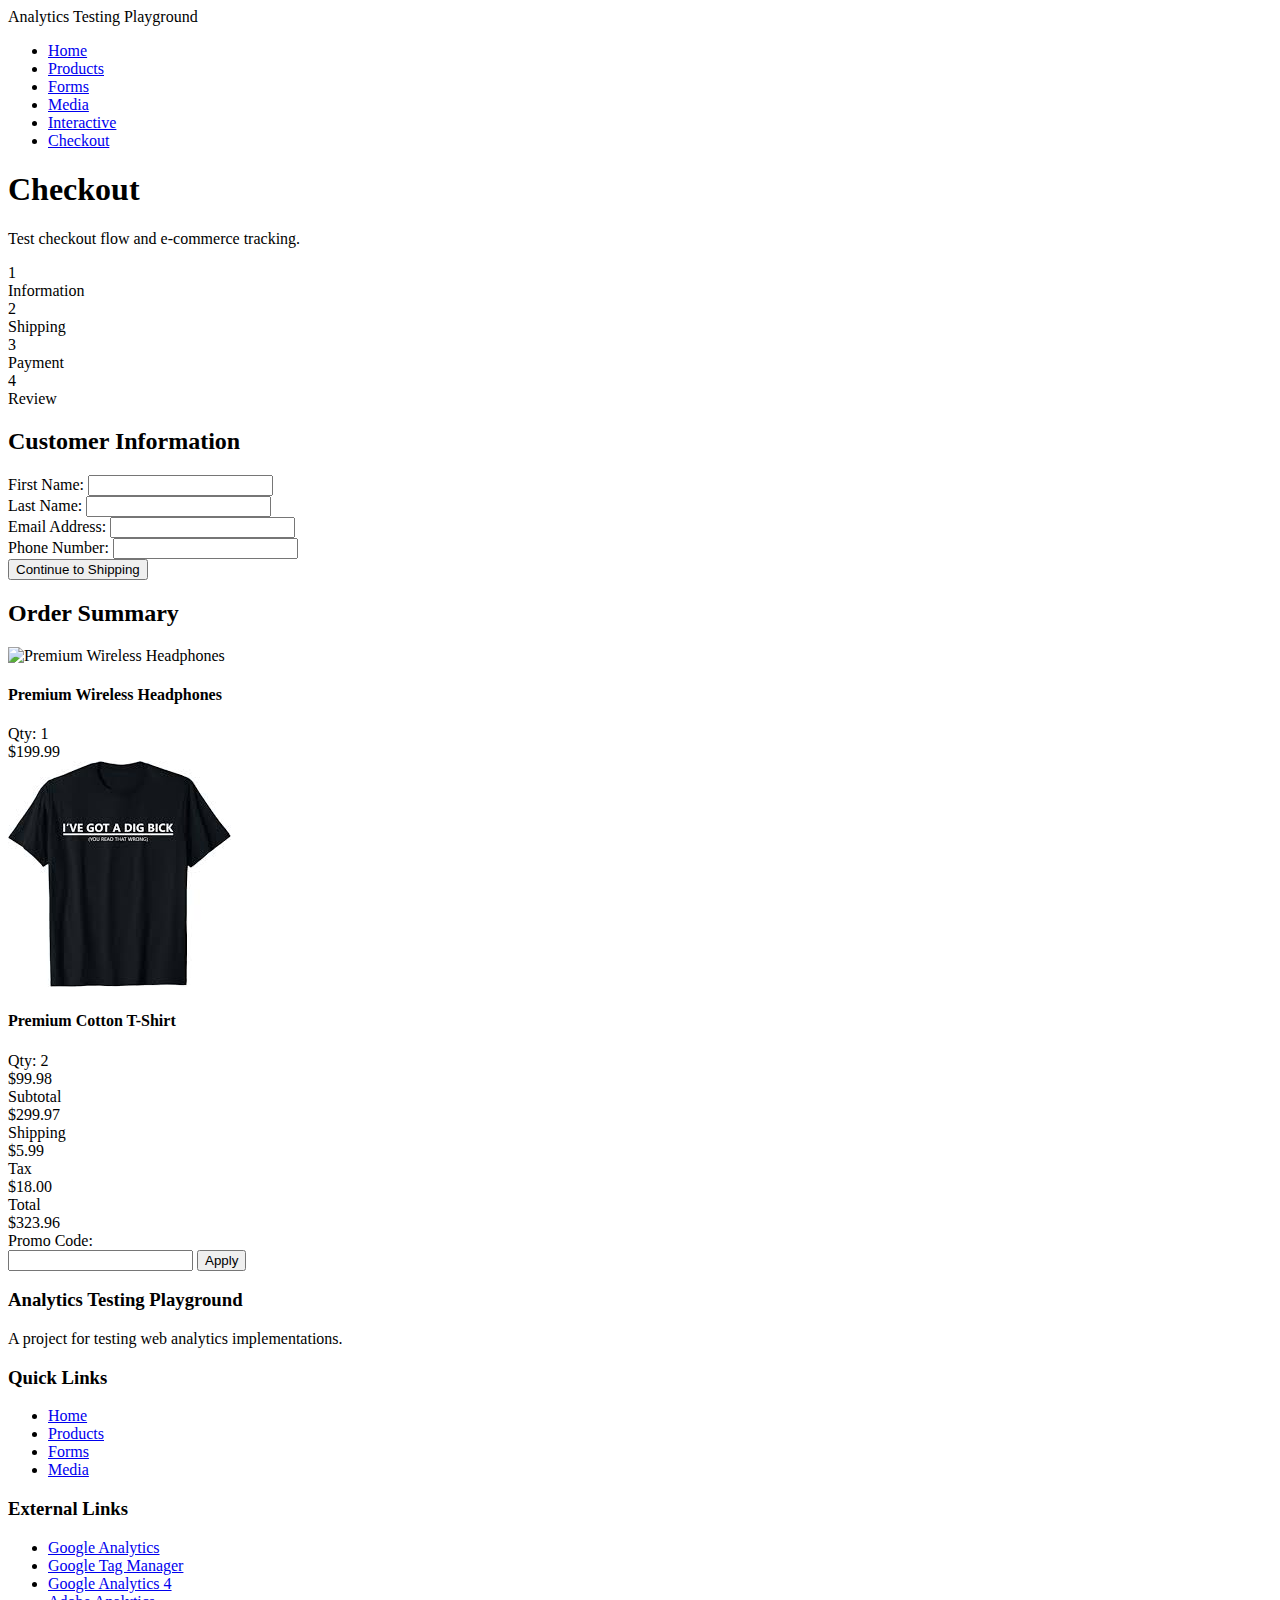
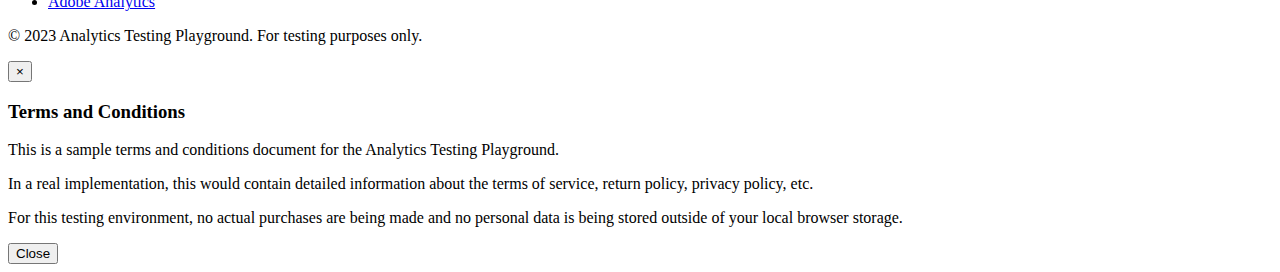
==== commit 841663cd: "Updated script an styles connection" ====
--- a/pages/checkout.html
+++ b/pages/checkout.html
@@ -9,8 +9,8 @@
     <title>Products - Analytics Testing Playground</title>
 
     <!-- Stylesheets -->
-    <link rel="stylesheet" href="/styles/main.css">
-    <link rel="stylesheet" href="/styles/tracking-manager.css">
+    <link rel="stylesheet" href="/test_website_data_collection/styles/main.css">
+    <link rel="stylesheet" href="/test_website_data_collection/styles/tracking-manager.css">
     <!-- Tracking Event Helper -->
     <script>
         // Global tracking helper function - kept inline for immediate availability
@@ -849,8 +849,8 @@
             });
         });
     </script>
-    <script src="/scripts/tracking-manager.js" defer></script>
-    <script src="/scripts/main.js"></script>
+    <script src="/test_website_data_collection/scripts/tracking-manager.js" defer></script>
+    <script src="/test_website_data_collection/scripts/main.js" defer></script>
 </body>
 
 </html>